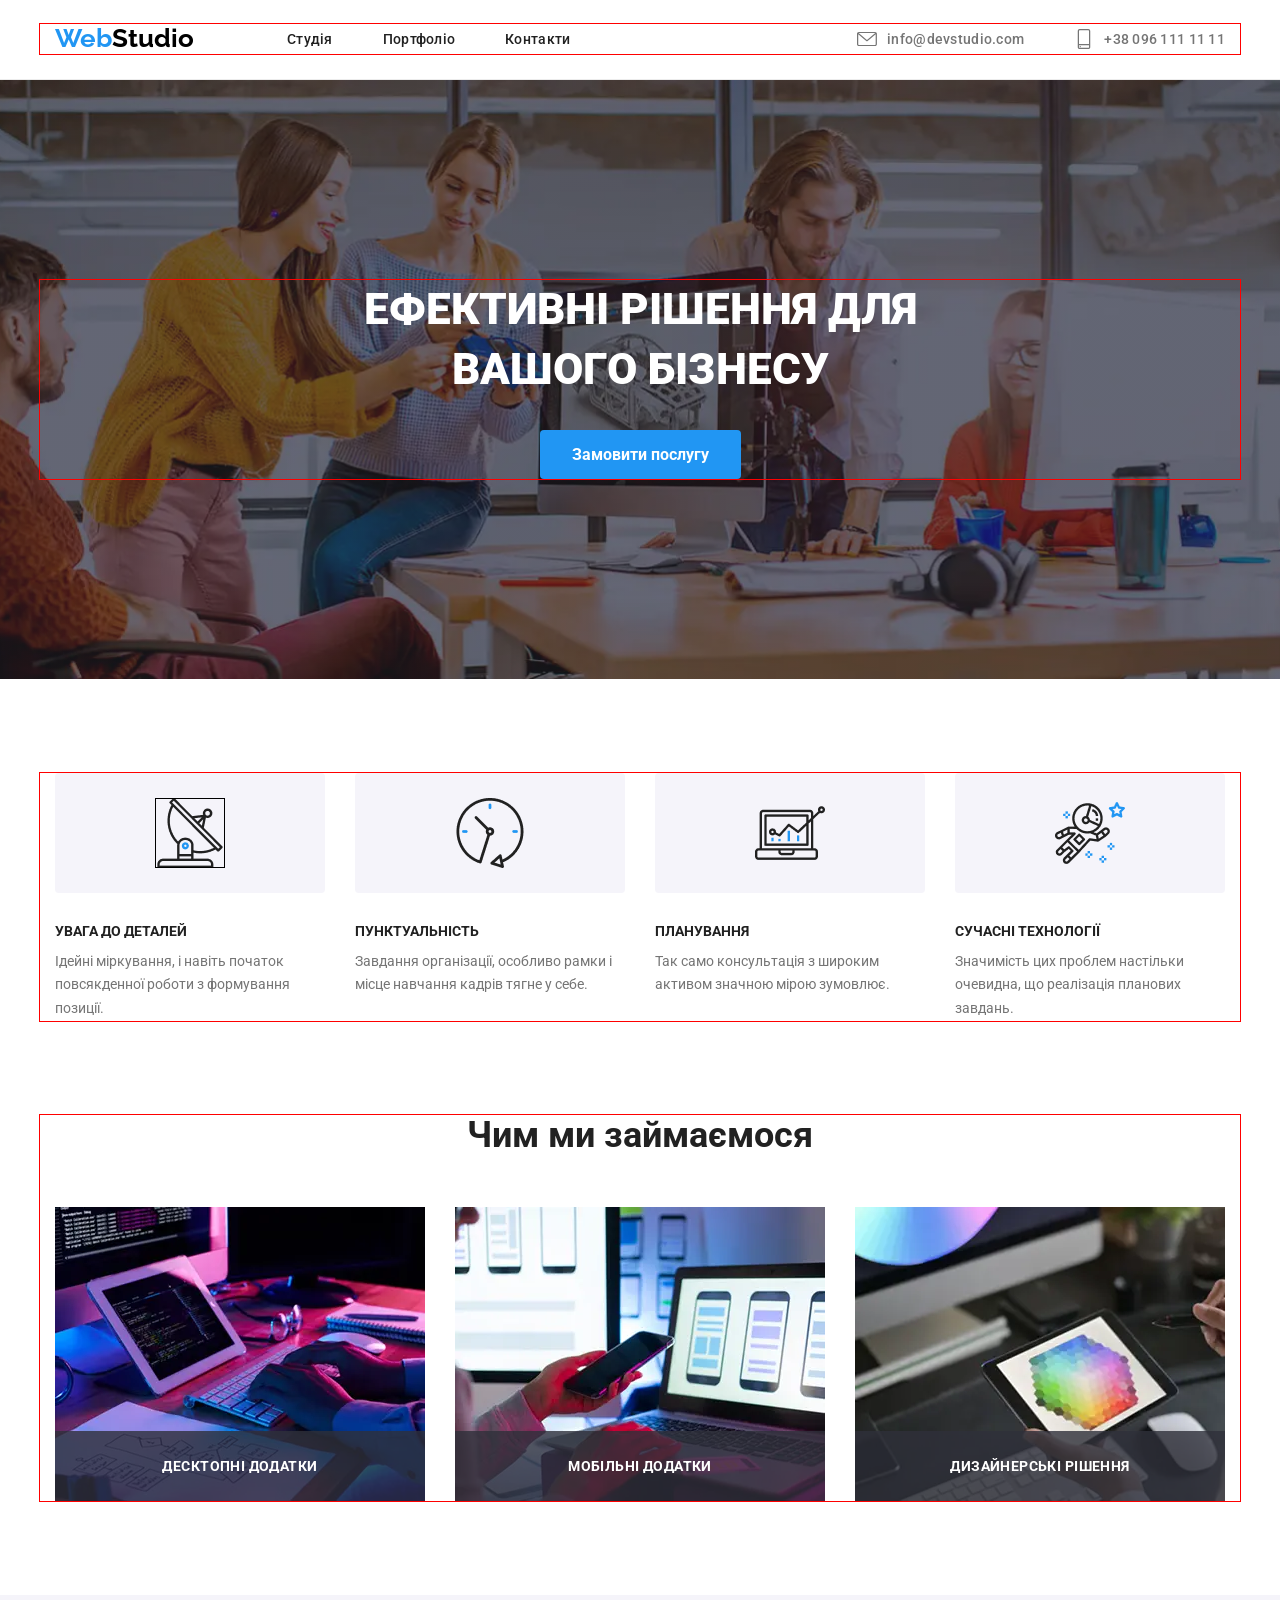
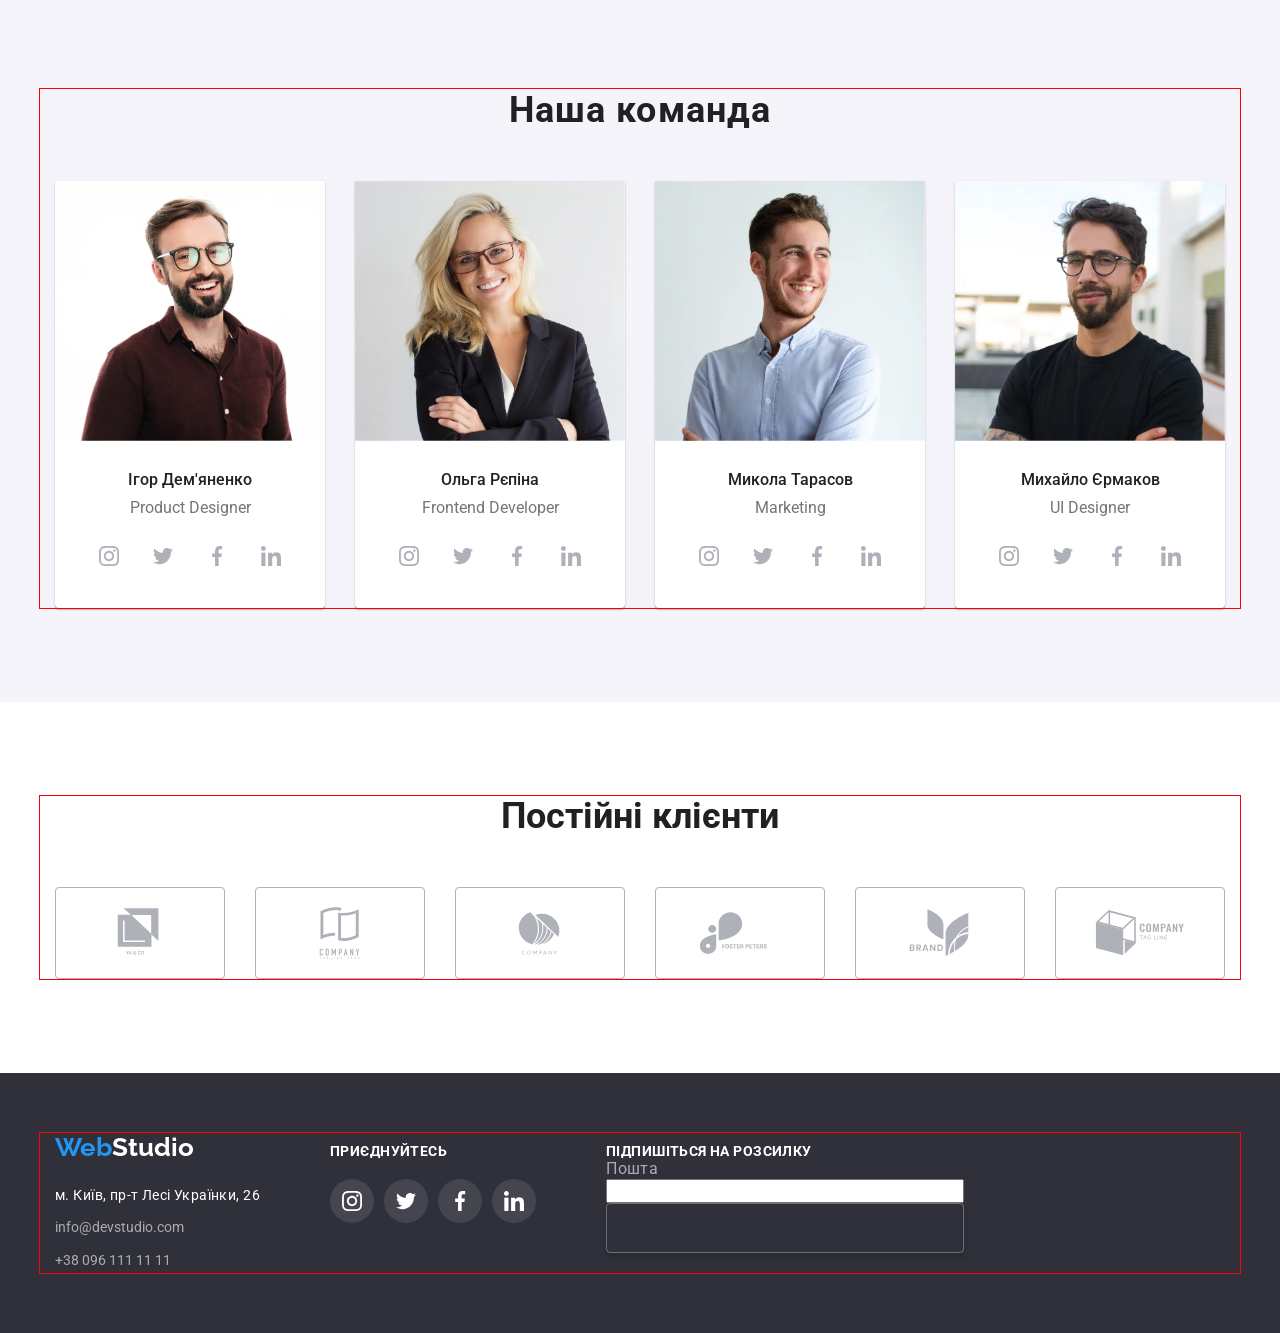
==== index.html @ fa17bb39 "hw1" ====
<!doctype html>
<html lang="en">
  <head>
    <meta charset="UTF-8" />
    <meta name="viewport" content="width=device-width, initial-scale=1.0" />
    <title>Document</title>
    <link rel="preconnect" href="https://fonts.googleapis.com" />
    <link rel="preconnect" href="https://fonts.gstatic.com" crossorigin />
    <link
      href="https://fonts.googleapis.com/css2?family=Raleway:ital,wght@0,100..900;1,100..900&family=Roboto:ital,wght@0,100..900;1,100..900&display=swap"
      rel="stylesheet"
    />
    <link
      rel="stylesheet"
      href="https://cdnjs.cloudflare.com/ajax/libs/modern-normalize/3.0.1/modern-normalize.min.css"
      integrity="sha512-q6WgHqiHlKyOqslT/lgBgodhd03Wp4BEqKeW6nNtlOY4quzyG3VoQKFrieaCeSnuVseNKRGpGeDU3qPmabCANg=="
      crossorigin="anonymous"
      referrerpolicy="no-referrer"
    />
    <link rel="stylesheet" href="./css/reset.css" />
    <link rel="stylesheet" href="./css/style.css" />
  </head>
  <body>
    <header class="header">
      <div class="container">
        <a class="header-logo" href="./index.html"
          >Web<span class="header-span">Studio</span></a
        >
        <nav class="header-navigation">
          <ul class="header-list">
            <li class="header-item">
              <a class="header-link" href="./index.html">Студія</a>
            </li>
            <li class="header-item">
              <a class="header-link" href="./pages/portfolio.html"
                >Портфоліо</a
              >
            </li>
            <li class="header-item">
              <a class="header-link" href="">Контакти</a>
            </li>
          </ul>
        </nav>
        <ul class="header-contact">
          <li class="header-item">
            <a class="header-email" href="mailto:info@devstudio.com"
              ><svg class="header-icon">
                <use href="./img/symbol-defs.svg#icon-list"></use></svg
              >info@devstudio.com</a
            >
          </li>
          <li class="header-item">
            <a class="header-phone" href="tel:+380961111111"
              ><svg class="header-icon">
                <use href="./img/symbol-defs.svg#icon-smartphone"></use></svg
              >+38 096 111 11 11</a
            >
          </li>
        </ul>
      </div>
    </header>
    <main class="main">
      <section class="banner">
        <div class="container">
          <h1 class="banner-title">Ефективні рішення для вашого бізнесу</h1>
          <button data-modal-open class="banner-button" type="button">Замовити послугу</button>
        </div>
      </section>
      <section class="working">
        <div class="container">
          <ul class="working-list">
            <li class="working-item">
              <h2 class="working-title">УВАГА ДО ДЕТАЛЕЙ</h2>
              <p class="working-text">
                Ідейні міркування, і навіть початок повсякденної роботи з
                формування позиції.
              </p>
            </li>
            <li class="working-item">
              <h2 class="working-title">ПУНКТУАЛЬНІСТЬ</h2>
              <p class="working-text">
                Завдання організації, особливо рамки і місце навчання кадрів
                тягне у себе.
              </p>
            </li>
            <li class="working-item">
              <h2 class="working-title">ПЛАНУВАННЯ</h2>
              <p class="working-text">
                Так само консультація з широким активом значною мірою зумовлює.
              </p>
            </li>
            <li class="working-item">
              <h2 class="working-title">СУЧАСНІ ТЕХНОЛОГІЇ</h2>
              <p class="working-text">
                Значимість цих проблем настільки очевидна, що реалізація
                планових завдань.
              </p>
            </li>
          </ul>
        </div>
      </section>
      <section class="work">
        <div class="container">
          <h2 class="work-title">Чим ми займаємося</h2>
          <ul class="work-list">
            <li class="work-item">
              <img class="work-image" src="./img/comp.webp" alt="ПК"/>
              <p class="work-text">Десктопні додатки</p>
            </li>
            <li class="work-item">
              <img class="work-image" src="./img/laptop.webp" alt="ноутбук" />
              <p class="work-text">Мобільні додатки</p>
            </li>
            <li class="work-item">
              <img src="./img/tablet.webp" alt="планшет" />
              <p class="work-text">Дизайнерські рішення</p>
            </li>
          </ul>
        </div>
      </section>
      <section class="team">
        <div class="container">
          <h2 class="team-title">Наша команда</h2>
          <ul class="team-list">
            <li class="team-item">
              <img class="team-image" src="./img/igor.webp" alt="ігор" />
              <h3 class="team-caption">Ігор Дем'яненко</h3>
              <p class="team-text">Product Designer</p>
              <ul class="team-items">
                <li class="team-elem">
                  <a href="" class="team-link"
                    ><svg class="team-icon">
                      <use
                        href="./img/symbol-defs.svg#icon-instagram"
                      ></use></svg
                  ></a>
                </li>
                <li class="team-elem">
                  <a href="" class="team-link"
                    ><svg class="team-icon">
                      <use href="./img/symbol-defs.svg#icon-twitter"></use></svg
                  ></a>
                </li>
                <li class="team-elem">
                  <a href="" class="team-link"
                    ><svg class="team-icon">
                      <use
                        href="./img/symbol-defs.svg#icon-facebook"
                      ></use></svg
                  ></a>
                </li>
                <li class="team-elem">
                  <a href="" class="team-link"
                    ><svg class="team-icon">
                      <use href="./img/symbol-defs.svg#icon-in"></use></svg
                  ></a>
                </li>
              </ul>
            </li>
            <li class="team-item">
              <img class="team-image" src="./img/olga.webp" alt="Ольга" />
              <h3 class="team-caption">Ольга Рєпіна</h3>
              <p class="team-text">Frontend Developer</p>
              <ul class="team-items">
                <li class="team-elem">
                  <a href="" class="team-link"
                    ><svg class="team-icon">
                      <use
                        href="./img/symbol-defs.svg#icon-instagram"
                      ></use></svg
                  ></a>
                </li>
                <li class="team-elem">
                  <a href="" class="team-link"
                    ><svg class="team-icon">
                      <use href="./img/symbol-defs.svg#icon-twitter"></use></svg
                  ></a>
                </li>
                <li class="team-elem">
                  <a href="" class="team-link"
                    ><svg class="team-icon">
                      <use
                        href="./img/symbol-defs.svg#icon-facebook"
                      ></use></svg
                  ></a>
                </li>
                <li class="team-elem">
                  <a href="" class="team-link"
                    ><svg class="team-icon">
                      <use href="./img/symbol-defs.svg#icon-in"></use></svg
                  ></a>
                </li>
              </ul>
            </li>

            <li class="team-item">
              <img class="team-image" src="./img/mikola.webp" alt="микола" />
              <h3 class="team-caption">Микола Тарасов</h3>
              <p class="team-text">Marketing</p>
              <ul class="team-items">
                <li class="team-elem">
                  <a href="" class="team-link"
                    ><svg class="team-icon">
                      <use
                        href="./img/symbol-defs.svg#icon-instagram"
                      ></use></svg
                  ></a>
                </li>
                <li class="team-elem">
                  <a href="" class="team-link"
                    ><svg class="team-icon">
                      <use href="./img/symbol-defs.svg#icon-twitter"></use></svg
                  ></a>
                </li>
                <li class="team-elem">
                  <a href="" class="team-link"
                    ><svg class="team-icon">
                      <use
                        href="./img/symbol-defs.svg#icon-facebook"
                      ></use></svg
                  ></a>
                </li>
                <li class="team-elem">
                  <a href="" class="team-link"
                    ><svg class="team-icon">
                      <use href="./img/symbol-defs.svg#icon-in"></use></svg
                  ></a>
                </li>
              </ul>
            </li>
            <li class="team-item">
              <img class="team-image" src="./img/mixalo.webp" alt="михайло" />
              <h3 class="team-caption">Михайло Єрмаков</h3>
              <p class="team-text">UI Designer</p>
              <ul class="team-items">
                <li class="team-elem">
                  <a href="" class="team-link"
                    ><svg class="team-icon">
                      <use
                        href="./img/symbol-defs.svg#icon-instagram"
                      ></use></svg
                  ></a>
                </li>
                <li class="team-elem">
                  <a href="" class="team-link"
                    ><svg class="team-icon">
                      <use href="./img/symbol-defs.svg#icon-twitter"></use></svg
                  ></a>
                </li>
                <li class="team-elem">
                  <a href="" class="team-link"
                    ><svg class="team-icon">
                      <use
                        href="./img/symbol-defs.svg#icon-facebook"
                      ></use></svg
                  ></a>
                </li>
                <li class="team-elem">
                  <a href="" class="team-link"
                    ><svg class="team-icon">
                      <use href="./img/symbol-defs.svg#icon-in"></use></svg
                  ></a>
                </li>
              </ul>
            </li>
          </ul>
        </div>
      </section>
      <section class="client">
        <div class="container">
          <h2 class="client-title">Постійні клієнти</h2>
          <ul class="client-list">
            <li class="client-item">
              <a class="client-link"
                ><svg class="client-icon">
                  <use href="./img/symbol-defs.svg#icon-yaco"></use></svg
              ></a>
            </li>
            <li class="client-item">
              <a class="client-link"
                ><svg class="client-icon">
                  <use href="./img/symbol-defs.svg#icon-companyhere"></use></svg
              ></a>
            </li>
            <li class="client-item">
              <a class="client-link"
                ><svg class="client-icon">
                  <use href="./img/symbol-defs.svg#icon-company"></use></svg
              ></a>
            </li>
            <li class="client-item">
              <a class="client-link"
                ><svg class="client-icon">
                  <use href="./img/symbol-defs.svg#icon-foster"></use></svg
              ></a>
            </li>
            <li class="client-item">
              <a class="client-link"
                ><svg class="client-icon">
                  <use href="./img/symbol-defs.svg#icon-brand"></use></svg
              ></a>
            </li>
            <li class="client-item">
              <a class="client-link"
                ><svg class="client-icon">
                  <use href="./img/symbol-defs.svg#icon-tagline"></use></svg
              ></a>
            </li>
          </ul>
        </div>
      </section>
    </main>
    <footer class="footer">
      <div class="container footer-container">
        <div class="address-block">
          <a class="footer-logo" href="./index.html"
            >Web<span class="footer-span">Studio</span></a
          >
          <address class="footer-address">
            <ul class="footer-list">
              <li class="footer-item">
                <a
                  class="footer-link-map"
                  target="_blank"
                  href="https://www.google.com.ua/maps..."
                  >м. Київ, пр-т Лесі Українки, 26</a
                >
              </li>
              <li class="footer-item">
                <a class="footer-link" href="mailto:info@devstudio.com"
                  >info@devstudio.com</a
                >
              </li>
              <li class="footer-item">
                <a class="footer-link" href="tel:+380961111111"
                  >+38 096 111 11 11</a
                >
              </li>
            </ul>
          </address>
        </div>

        <div class="join">
          <h3 class="footer-smalltitle">Приєднуйтесь</h3>
          <ul class="footer-items">
            <li class="footer-elem">
              <a class="footer-contact" href=""
                ><svg class="footer-icon">
                  <use href="./img/symbol-defs.svg#icon-instagram"></use></svg
              ></a>
            </li>
            <li class="footer-elem">
              <a class="footer-contact" href=""
                ><svg class="footer-icon">
                  <use href="./img/symbol-defs.svg#icon-twitter"></use></svg
              ></a>
            </li>
            <li class="footer-elem">
              <a class="footer-contact" href=""
                ><svg class="footer-icon">
                  <use href="./img/symbol-defs.svg#icon-facebook"></use></svg
              ></a>
            </li>
            <li class="footer-elem">
              <a class="footer-contact" href=""
                ><svg class="footer-icon">
                  <use href="./img/symbol-defs.svg#icon-in"></use></svg></a>
            </li>
          </ul>
        </div>
        <div class="footer-sub">
          <h3 class="footer-sub-title">Підпишіться на розсилку</h3>
          <form >
            <label class="footer-sub-lb"> Пошта
                <input class="footer-sub-input" type="email">
            </label>
          </form>
          <div class="footer-sub-box-btn">
            <button class="footer-sub-btn"></button>
          </div>
          
        </div>
      </div>
    </footer>

   <div data-modal class="backdrop is-hidden">
    <div class="model">
        <button data-modal-close class="model-close">
            <svg class="model-x"><use href="./img/symbol-defs.svg#icon-close"></use></svg>
        </button>
        <h2 class="model-title">
            Залиште свої дані, ми вам передзвонимо
        </h2>
        <form class="model-btn" >
            <label class="model-lb"> Ім'я
                <input class="model-input" type="text" required >
                <svg class="model-lb-svg"><use href="./img/symbol-defs.svg#icon-person"></use></svg>
            </label>

            <label class="model-lb"> Телефон
                <input class="model-input" type="tel" required pattern="^\+?(38)?0\d{9}$">
                 <svg class="model-lb-svg"><use href="./img/symbol-defs.svg#icon-phone"></use></svg>
            </label>

            <label class="model-lb"> Пошта
                <input class="model-input" type="email" required>
                 <svg class="model-lb-svg"><use href="./img/symbol-defs.svg#icon-email"></use></svg>
            </label>
            <label class="model-lb-tex" > Коментар
                <textarea class="model-tex" placeholder="Введіть текст"></textarea>
            </label>
            <div class="model-check" >
                <input class="model-checkbox" type="checkbox" required>
                <p class="model-text">Погоджуюся з розсилкою та приймаю</p>
                <a href="" class="model-link">Умови договору</a>
            </div>
            <div class="model-box1">
                <button class="model-send" type="submit">Відправити</button>
            </div>
        </form>
    </div>
</div>
<script type="module" src="./js/model.js"></script>
  </body>
</html>
---- css/style.css ----
:root {
  --logo-color: #000;
  --main-color: #fff;
  --link-color: #2196f3;
  --back-color: #2f303a;
  --text-color: #757575;
  --title-color: #212121;
  --address-color: rgba(255, 255, 255, 0.6);
  --bgteam-color: #f5f4fa;
  --border-color: #ececec;
  --card-border: #eeeeee;
  --icon-color:#AFB1B8;
}

body {
  font-family: "Roboto", sans-serif;
  color: var(--title-color);
  background-color: var(--main-color);
  margin: 0;
}

img {
  display: block;
  max-width: 100%;
  height: auto;
}

.container {
  width: 1200px;
  margin: 0 auto;
  padding: 0 15px;
  outline: 1px solid red;
}

.header {
  border-bottom: 1px solid var(--border-color);
  padding: 24px 0 25px;
}

.header .container {
  display: flex;
  align-items: center;
}

.header-navigation {
  display: flex;
  align-items: center;
}

.header-logo {
  color: var(--link-color);
  font-family: "Raleway", sans-serif;
  font-size: 26px;
  font-weight: 700;
  margin-right: 93px;
}

.header-span {
  color: var(--logo-color);
}

.header-list {
  display: flex;
  gap: 50px;
}

.header-link{
  color: var(--title-color);
  font-size: 14px;
  font-weight: 500;
  display: flex;
font-size: 14px;
font-weight: 500;
line-height: normal;
letter-spacing: 0.28px;
transition-property: color ;
transition-timing-function: cubic-bezier(0.4, 0, 0.2, 1); 
transition-duration: 250ms ;
}

.header-link:hover,
.header-link:focus {
  color: var(--link-color);
}

.header-icon {
  width: 20.0px;
height: 20.0px;
fill: var(--text-color);
transition-property: fill  ;
transition-timing-function: cubic-bezier(0.4, 0, 0.2, 1); 
transition-duration: 250ms ;
}

.header-contact {
  display: flex;
  gap: 50px;
  margin-left: auto;
}



.header-email,
.header-phone {
  color: var(--text-color);
  font-size: 14px;
  font-weight: 500;
 display: flex;
align-items: center;
font-size: 14px;
gap: 10px;
font-weight: 500;
line-height: normal;
letter-spacing: 0.28px;
transition-property: color ;
transition-timing-function: cubic-bezier(0.4, 0, 0.2, 1); 
transition-duration: 250ms ;
}

.header-phone:hover {
  color: var(--link-color);
  .header-icon {
    fill: var(--link-color);
  }
}

.header-email:hover{
  color: var(--link-color);
  .header-icon {
    fill: var(--link-color);
  }
}

.banner {
  background-color: var(--back-color);
  padding: 200px 0;
  text-align: center;
  background-image: linear-gradient(rgba(47, 48, 58, 0.40),rgba(47, 48, 58, 0.40) ) , url(../img/hero.webp);
  background-repeat: no-repeat;
  background-position: center;
  background-size: cover;
  
}

.banner-title {
  color: var(--main-color);
  font-size: 44px;
  font-weight: 900;
  line-height: 1.36;
  text-transform: uppercase;
  width: 696px;
  margin: 0 auto 30px;
}

.banner-button {
  color: var(--main-color);
  background-color: var(--link-color);
  font-family: inherit;
  font-size: 16px;
  font-weight: 700;
  line-height: 1.87;
  padding: 10px 32px;
  border-radius: 4px;
  border: none;
  cursor: pointer;
}

.working {
  padding: 94px 0;
}

.working-list {
  display: flex;
  gap: 30px;
}

.working-item {
  flex-basis: calc((100% - 90px) / 4);
}

.working-item::before {
    content: "";
    display: block;
    height: 120px;
    width: 270px;
    border-radius: 4px;
background: var(--bgteam-color);
margin-bottom: 30px;
background-image: url(../img/antenna.png);
background-repeat: no-repeat;
background-position: center;
}

.working-item:nth-child(2)::before{
    background-image: url(../img/clock.png);
}

.working-item:nth-child(3)::before{
    background-image: url(../img/diagram.png);
}

.working-item:nth-child(4)::before{
    background-image: url(../img/astronaut.png);
}
.working-title {
  font-size: 14px;
  font-weight: 700;
  text-transform: uppercase;
  margin-bottom: 10px;
}

.working-text {
  color: var(--text-color);
  font-size: 14px;
  line-height: 1.71;
}

.work {
  padding-bottom: 94px;
}

.work-title {
  font-size: 36px;
  text-align: center;
  margin-bottom: 50px;
}

.work-list {
  display: flex;
  gap: 30px;
  padding: 0;
  margin: 0;
}

.work-item {
  flex-basis: calc((100% - 60px) / 3);
  position: relative; 
  display: flex; 
  
}

.work-image {
  display: block;
  width: 100%;
  height: auto;
}

.work-text {
  position: absolute;
  bottom: 0;
  left: 0;
  width: 100%;
  height: 70px; 
  display: flex;
  justify-content: center;
  align-items: center;
  margin: 0;
 color: #FFF;
text-align: center;
font-size: 14px;
font-style: normal;
font-weight: 700;
line-height: normal;
letter-spacing: 0.42px;
text-transform: uppercase;
background-color:rgba(47, 48, 58, 0.80);
}

.team {
  background-color: var(--bgteam-color);
  padding: 94px 0;
}

.team-title {
    color: var(--title-color);
text-align: center;
font-size: 36px;
font-weight: 700;
line-height: normal;
letter-spacing: 1.08px;
margin-bottom: 50px;
}

.team-list {
  display: flex;
  gap: 30px;
}

.team-items {
  display: flex;
  gap: 10px;
 margin-top: 16px;
justify-content: center;

}

.team-link:hover{
background-color: var(--link-color);
.team-icon{
  fill: var(--main-color);
}
}

.team-link {
  justify-content: center;
  align-items: center;
  display: flex;
    width: 44.0px;
height: 44.0px;
border-radius: 100%;
transition-property: background-color ;
transition-timing-function: cubic-bezier(0.4, 0, 0.2, 1); 
transition-duration: 250ms ;
}

.team-item {
  background-color: var(--main-color);
  flex-basis: calc((100% - 90px) / 4);
  text-align: center;
  padding-bottom: 30px;
  border-radius: 0 0 4px 4px;
background: #FFF;
box-shadow: 0 1px 3px 0 rgba(0, 0, 0, 0.12), 0 1px 1px 0 rgba(0, 0, 0, 0.14), 0 2px 1px 0 rgba(0, 0, 0, 0.20);

}

.team-icon {
width: 20.0px;
height: 20.0px;
fill: #AFB1B8;
transition-property: fill ;
transition-timing-function: cubic-bezier(0.4, 0, 0.2, 1); 
transition-duration: 250ms ;
}

.team-caption {
  font-size: 16px;
  font-weight: 500;
  margin: 30px 0 10px;
}

.team-text {
  color: var(--text-color);
  font-size: 16px;
}

.cart {
  padding: 94px 0;
}

.cart-list {
  display: flex;
  justify-content: center;
  gap: 8px;
  margin-bottom: 50px;
}

.cart-btn {
  font-family: inherit;
  font-weight: 500;
  font-size: 16px;
  line-height: 1.62;
  padding: 6px 22px;
  border-radius: 4px;
  border: none;
  background-color: var(--bgteam-color);
  cursor: pointer;
}

.cart-btn:hover,
.cart-btn:focus {
border-radius: 4px;
color: var(--main-color);
background: #2196F3;
box-shadow: 0 3px 1px 0 rgba(0, 0, 0, 0.10), 0 1px 2px 0 rgba(0, 0, 0, 0.08), 0 2px 2px 0 rgba(0, 0, 0, 0.12);
}

.cart-elements {
  display: grid;
  grid-template-columns: repeat(3, 1fr);
  gap: 30px;
}

.cart-elem {
  border: 1px solid var(--card-border);
  background: #FFF;
  transition: border-color 250ms ease, box-shadow 250ms ease;
}

.cart-elem:hover {
  border-color: #EEE;
  box-shadow: 0 1px 1px 0 rgba(0, 0, 0, 0.12), 
              0 4px 4px 0 rgba(0, 0, 0, 0.06), 
              1px 4px 6px 0 rgba(0, 0, 0, 0.16);
}
.cart-box {
  padding: 20px 24px;
}

.cart-thumb {
  position: relative;
  overflow: hidden; 
}

.cart-img {
  display: block;
  width: 100%;
  height: auto;
}

  .cart-overlay {
  position: absolute;
  top: 0;
  left: 0;
  width: 100%;
  height: 100%;
  background-color: rgba(33, 150, 243, 0.9); 
  padding: 49px 24px;
  display: flex;
  align-items: center;
  transform: translateY(100%);
}

.overlay-text {
  color: #FFFFFF;
  font-size: 18px;
  line-height: 1.56;
  letter-spacing: 0.03em;
}

.cart-elem:hover .cart-overlay {
  transform: translateY(0);
}

.cart-caption {
  font-size: 18px;
  font-weight: 700;
  line-height: 2;
  margin-bottom: 4px;
}

.cart-text {
  color: var(--text-color);
  font-size: 16px;
  line-height: 1.87;
}


.client{
  padding: 94px 0px;
}

 .client-list {
  display: flex;
  gap: 30px;
  justify-content: center;
 }
 
.client-title {
  color: var(--title-color);
text-align: center;
font-size: 36px;
font-weight: 700;
margin-bottom: 50px;
}

.client-icon {
  width: 106px;
  height: 60px;
fill: var(--icon-color);
border-radius: 4px;
transition-property: fill ;
transition-timing-function: cubic-bezier(0.4, 0, 0.2, 1); 
transition-duration: 250ms ;
}

.client-link:hover {
 .client-icon{
  fill: var(--link-color);
 }
  border-color: var(--link-color);
}

.client-link {
  width: 170px;
  height: 92px;
  border: 1px solid var(--icon-color);
  display: flex;
  justify-content: center;
  align-items: center;
  border-radius: 4px;
  transition-property: border-color  ;
transition-timing-function: cubic-bezier(0.4, 0, 0.2, 1); 
transition-duration: 250ms ;
}


.footer {
  background-color: var(--back-color);
  padding: 60px 0;
}

.footer-logo {
  font-family: "Raleway", sans-serif;
  font-size: 26px;
  font-weight: 700;
  color: var(--link-color);
  display: inline-block;
  margin-bottom: 20px;
}

.footer-container{
  display: flex;
  gap: 70px;
  align-items: baseline;
}

.footer-span {
  color: var(--main-color);
}

.footer-smalltitle {
  color: var(--main-color);
font-size: 14px;
font-weight: 700;
letter-spacing: 0.42px;
text-transform: uppercase;
margin-bottom:20px;
}

.footer-list {
  display: flex;
  flex-direction: column;
  gap: 9px;
}

.footer-address {
  font-style: normal;
}

.footer-link-map{
  color: #FFF;
font-size: 14px;
font-weight: 400;
line-height: 24px;
letter-spacing: 0.42px;

}

.footer-link {
  color: var(--address-color);
  font-size: 14px;
  line-height: 1.71;

}

.footer-items{
  gap: 10px;
  display: flex;
}

.footer-contact {
  display: flex;
  border-radius: 100%;
  justify-content: center;
  align-items: center;
  background-color: rgba(255, 255, 255, 0.10);
  width: 44px;
  height: 44px;
  transition-property: background-color ;
transition-timing-function: cubic-bezier(0.4, 0, 0.2, 1); 
transition-duration: 250ms ;
}

.footer-icon {
  width: 20.0px;
height: 20.0px;
fill: var(--main-color);
transition-property: fill ;
transition-timing-function: cubic-bezier(0.4, 0, 0.2, 1); 
transition-duration: 250ms ;
}

.footer-sub-title {
  color: #FFF;
font-size: 14px;
font-weight: 700;
line-height: normal;
letter-spacing: 0.42px;
text-transform: uppercase;
}

.footer-sub-btn {
  width: 358.0px;
height: 50.0px;
border-radius: 4px;
border: 1px solid rgba(255, 255, 255, 0.30);
background: rgba(33, 150, 243, 0.00);
box-shadow: 0 4px 4px 0 rgba(0, 0, 0, 0.15);

}

.footer-sub-lb {
  display: flex;
flex-direction: column;
justify-content: center;
color: rgba(255, 255, 255, 0.60);
font-family: Roboto;
font-size: 16px;
font-style: normal;
font-weight: 400;
line-height: 20px;
letter-spacing: 0.48px;

}

.footer-contact:hover {
  background-color: var(--link-color);
}


.backdrop{
  position: fixed;
  top: 0;
  right: 0;
  left: 0;
  bottom: 0;
  background: rgba(0, 0, 0, 0.20);
display: flex;
align-items: center;
justify-content: center;
}

.model{
  width: 528.0px;
height: 581.0px;
border-radius: 4px;
background: #FFF;
box-shadow: 0 1px 3px 0 rgba(0, 0, 0, 0.12), 0 1px 1px 0 rgba(0, 0, 0, 0.14), 0 2px 1px 0 rgba(0, 0, 0, 0.20);
position: relative;
padding: 40px 40px;
}

.model-close:hover{
  .model-x {
    fill: #2196F3;
  }

}

.model-close{
  fill: #FFF;
  width: 30.0px;
height: 30.0px;
border-radius: 50%;
border: none;
outline: 1px solid rgba(0, 0, 0, 0.10);
background-color: transparent;
display: flex;
align-items: center;
justify-content: center;
position: absolute;
top: 8px;
right: 8px;

}

.model-lb {
  color: #757575;
font-size: 12px;
font-weight: 400;
line-height: normal;
letter-spacing: 0.12px;
display: block;
margin-bottom: 4px;
position: relative;
}

.model-input {
  width: 100%;
height: 40.0px;
border-radius: 4px;
outline: 1px solid rgba(33, 33, 33, 0.20);
border: none;
display: block;
padding-left: 42px;

}

.model-input:hover {
  outline: 1px solid #2196F3;
}

.model-input:hover + .model-lb-svg {
  fill: #2196F3;
}

.model-x{
  width: 25.0px;
height: 25.0px;
fill: #000;
}
 
.model-lb-svg {
  width: 18.0px;
height: 18.0px;
position: absolute;
fill: #212121;
top: 25px;
left: 10px;
}

.model-title {
  color: #212121;
text-align: center;
 font-family: "Poppins", sans-serif;
font-size: 20px;
font-style: normal;
font-weight: 700;
line-height: normal;
letter-spacing: 0.6px;
margin-bottom: 12px;
}

.model-lb-tex {
  color: #757575;
font-size: 12px;
font-style: normal;
font-weight: 400;
line-height: normal;
letter-spacing: 0.12px;
display: block;
margin-bottom: 4px;
}

.model-tex {
  width: 448.0px;
height: 120.0px;
resize: none;
padding: 12px 16px;
border: none;
border-radius: 4px;
outline: 1px solid rgba(33, 33, 33, 0.20);

}

.model-check {
  display: flex;
  justify-content: center;
  align-items: center;
  padding-top: 20px;
  padding-bottom: 30px;
}

.model-text {
  margin-left: 4px;
  margin-right: 2px;
  color: #757575;
font-family: Roboto;
font-size: 14px;
font-weight: 400;
line-height: normal;
letter-spacing: 0.12px;
}

.model-link {
color: #2196F3;
font-size: 14px;
font-weight: 400;
line-height: 24px;
letter-spacing: 0.42px;
text-decoration-line: underline;
text-decoration-style: solid;
text-decoration-skip-ink: none;
text-decoration-thickness: auto;
text-underline-offset: auto;
text-underline-position: from-font;
}

.model-send {
  color: #FFF;
text-align: center;
font-size: 16px;
font-style: normal;
font-weight: 700;
line-height: 30px;
letter-spacing: 0.96px;
border: none;
background-color: #2196F3;
padding: 10px 52px;
}

.model-box1{
  display: flex;
  justify-content: center;
  align-items: center;
}

.is-hidden {
  opacity: 0;
  pointer-events: none;
}
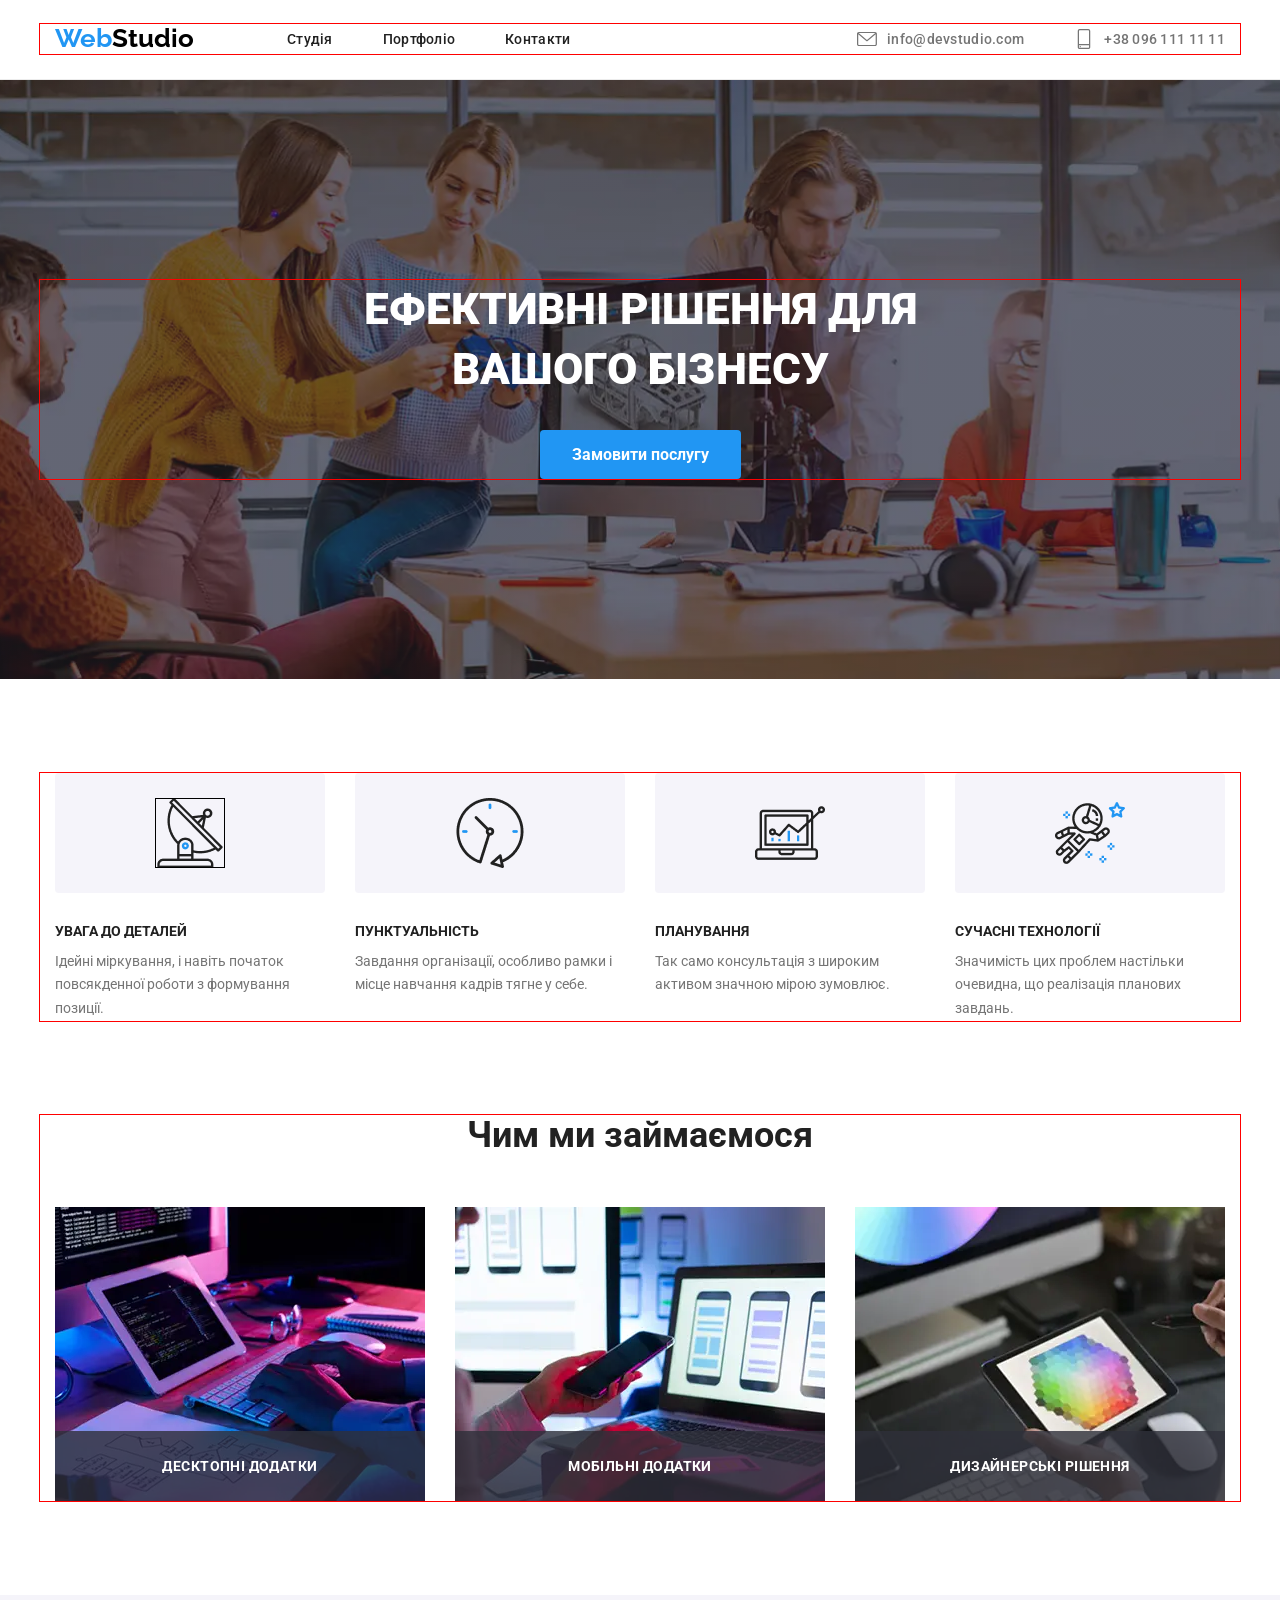
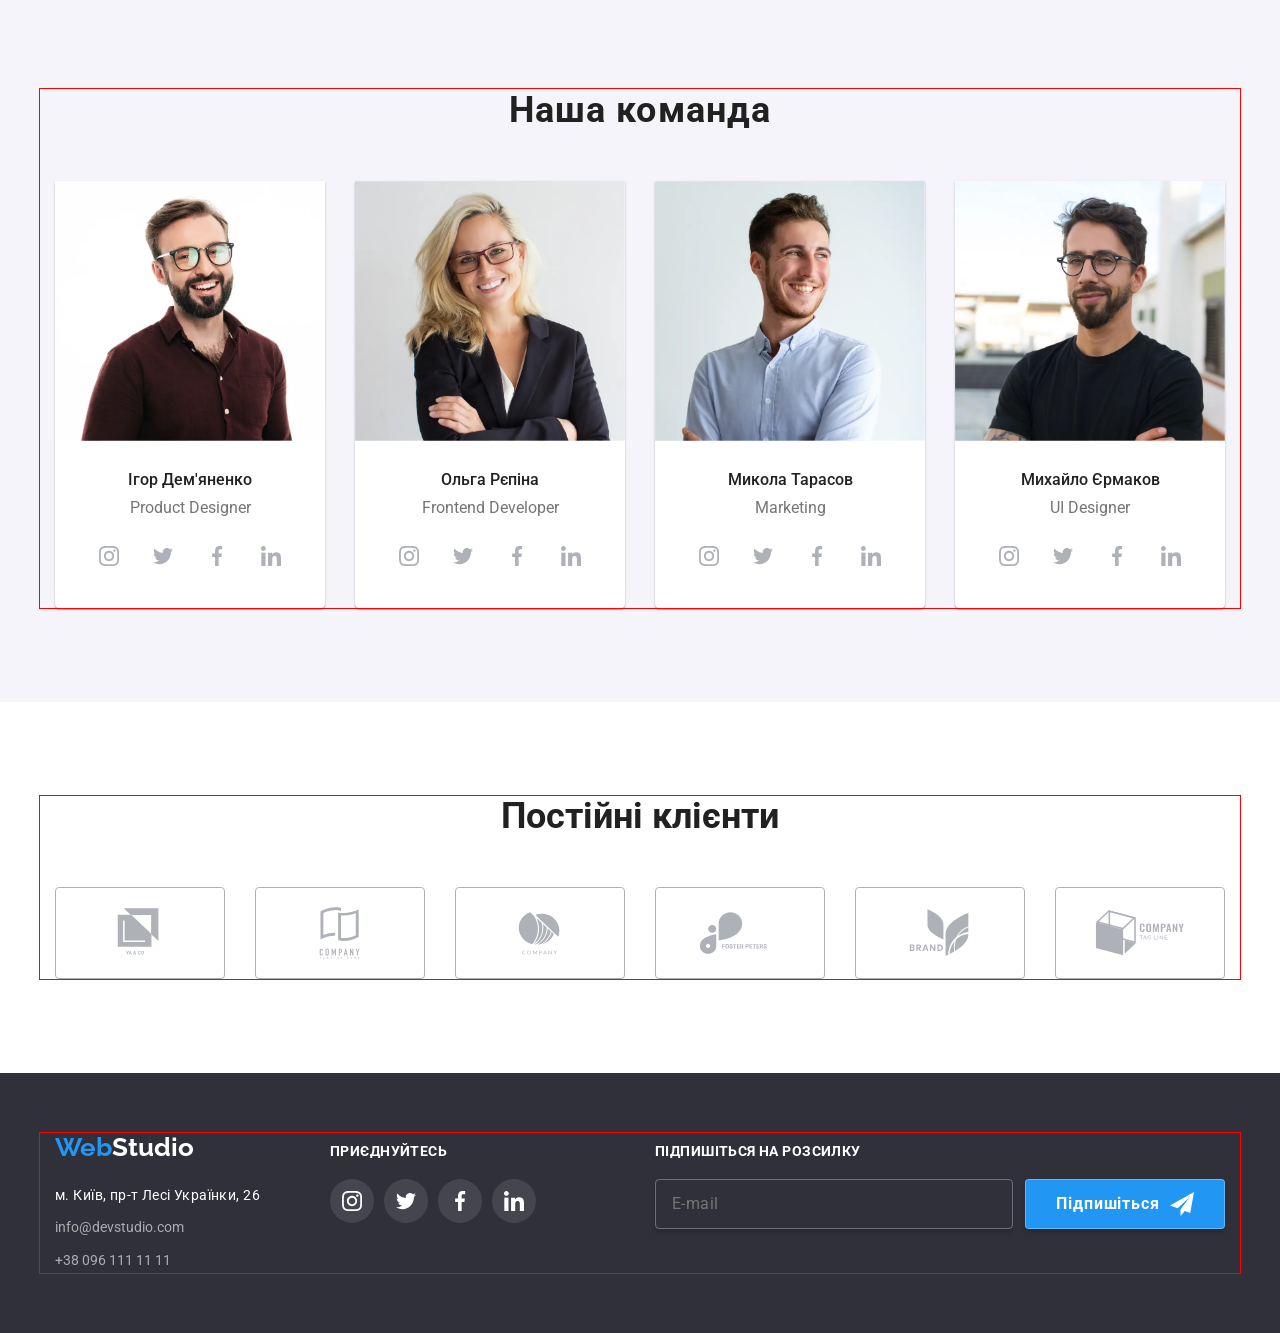
==== commit 034987b1: "t" ====
--- a/index.html
+++ b/index.html
@@ -370,17 +370,17 @@
         </div>
         <div class="footer-sub">
           <h3 class="footer-sub-title">Підпишіться на розсилку</h3>
-          <form >
-            <label class="footer-sub-lb"> Пошта
-                <input class="footer-sub-input" type="email">
+          <form class="footer-form" >
+            <label class="footer-sub-lb"> 
+                <input placeholder="E-mail" class="footer-sub-input" type="email">
             </label>
+            <button class="footer-sub-btn">Підпишіться <svg class="footer-sub-send">
+              <use href="./img/symbol-defs.svg#icon-send"></use>
+            </svg> </button>
           </form>
-          <div class="footer-sub-box-btn">
-            <button class="footer-sub-btn"></button>
-          </div>
           
         </div>
-      </div>
+      </div>  
     </footer>
 
    <div data-modal class="backdrop is-hidden">
--- a/css/style.css
+++ b/css/style.css
@@ -355,6 +355,7 @@
   margin-bottom: 50px;
 }
 
+/* 1. Анімація для кнопок фільтра */
 .cart-btn {
   font-family: inherit;
   font-weight: 500;
@@ -365,14 +366,18 @@
   border: none;
   background-color: var(--bgteam-color);
   cursor: pointer;
+  
+  /* Додаємо transition для плавного ефекту при ховері */
+  transition-property: color, background-color, box-shadow;
+  transition-duration: 2000ms;
+  transition-timing-function: cubic-bezier(0.4, 0, 0.2, 1);
 }
 
 .cart-btn:hover,
 .cart-btn:focus {
-border-radius: 4px;
-color: var(--main-color);
-background: #2196F3;
-box-shadow: 0 3px 1px 0 rgba(0, 0, 0, 0.10), 0 1px 2px 0 rgba(0, 0, 0, 0.08), 0 2px 2px 0 rgba(0, 0, 0, 0.12);
+  color: var(--main-color);
+  background-color: #2196F3; 
+  box-shadow: 0 3px 1px 0 rgba(0, 0, 0, 0.10), 0 1px 2px 0 rgba(0, 0, 0, 0.08), 0 2px 2px 0 rgba(0, 0, 0, 0.12);
 }
 
 .cart-elements {
@@ -384,7 +389,10 @@
 .cart-elem {
   border: 1px solid var(--card-border);
   background: #FFF;
-  transition: border-color 250ms ease, box-shadow 250ms ease;
+  
+  transition-property: border-color, box-shadow;
+  transition-duration: 250ms;
+  transition-timing-function: cubic-bezier(0.4, 0, 0.2, 1);
 }
 
 .cart-elem:hover {
@@ -393,6 +401,7 @@
               0 4px 4px 0 rgba(0, 0, 0, 0.06), 
               1px 4px 6px 0 rgba(0, 0, 0, 0.16);
 }
+
 .cart-box {
   padding: 20px 24px;
 }
@@ -408,7 +417,8 @@
   height: auto;
 }
 
-  .cart-overlay {
+/* 3. Анімація для виїжджаючого оверлею */
+.cart-overlay {
   position: absolute;
   top: 0;
   left: 0;
@@ -419,6 +429,14 @@
   display: flex;
   align-items: center;
   transform: translateY(100%);
+
+  transition-property: transform;
+  transition-duration: 250ms;
+  transition-timing-function: cubic-bezier(0.4, 0, 0.2, 1);
+}
+
+.cart-elem:hover .cart-overlay {
+  transform: translateY(0);
 }
 
 .overlay-text {
@@ -426,10 +444,6 @@
   font-size: 18px;
   line-height: 1.56;
   letter-spacing: 0.03em;
-}
-
-.cart-elem:hover .cart-overlay {
-  transform: translateY(0);
 }
 
 .cart-caption {
@@ -500,6 +514,10 @@
   padding: 60px 0;
 }
 
+.join {
+  margin-left: 70px ;
+  margin-right: auto;
+}
 .footer-logo {
   font-family: "Raleway", sans-serif;
   font-size: 26px;
@@ -511,7 +529,6 @@
 
 .footer-container{
   display: flex;
-  gap: 70px;
   align-items: baseline;
 }
 
@@ -588,30 +605,57 @@
 line-height: normal;
 letter-spacing: 0.42px;
 text-transform: uppercase;
+margin-bottom: 20px;
 }
 
 .footer-sub-btn {
-  width: 358.0px;
-height: 50.0px;
 border-radius: 4px;
 border: 1px solid rgba(255, 255, 255, 0.30);
 background: rgba(33, 150, 243, 0.00);
 box-shadow: 0 4px 4px 0 rgba(0, 0, 0, 0.15);
-
-}
-
-.footer-sub-lb {
-  display: flex;
-flex-direction: column;
-justify-content: center;
-color: rgba(255, 255, 255, 0.60);
+border-radius: 4px;
+background: #2196F3;
+box-shadow: 0 4px 4px 0 rgba(0, 0, 0, 0.15);
+width: 200.0px;
+height: 50.0px;
+  color: #FFF;
+text-align: center;
 font-family: Roboto;
 font-size: 16px;
 font-style: normal;
+font-weight: 700;
+line-height: 30px;
+letter-spacing: 0.96px;
+display: flex;
+align-items: center;
+gap: 10px;
+justify-content: center;
+}
+
+.footer-form{
+  display: flex;
+  gap: 12px;
+}
+
+.footer-sub-send {
+  width: 24px;
+height: 24px;
+fill: #FFF;
+}
+
+.footer-sub-input {
+  font-size: 16px;
 font-weight: 400;
 line-height: 20px;
 letter-spacing: 0.48px;
-
+border-radius: 4px;
+border: 1px solid rgba(255, 255, 255, 0.30);
+background: rgba(33, 150, 243, 0.00);
+box-shadow: 0 4px 4px 0 rgba(0, 0, 0, 0.15);
+width: 358px;
+height: 50px;
+background-color: transparent;
+padding-left: 16px;
 }
 
 .footer-contact:hover {
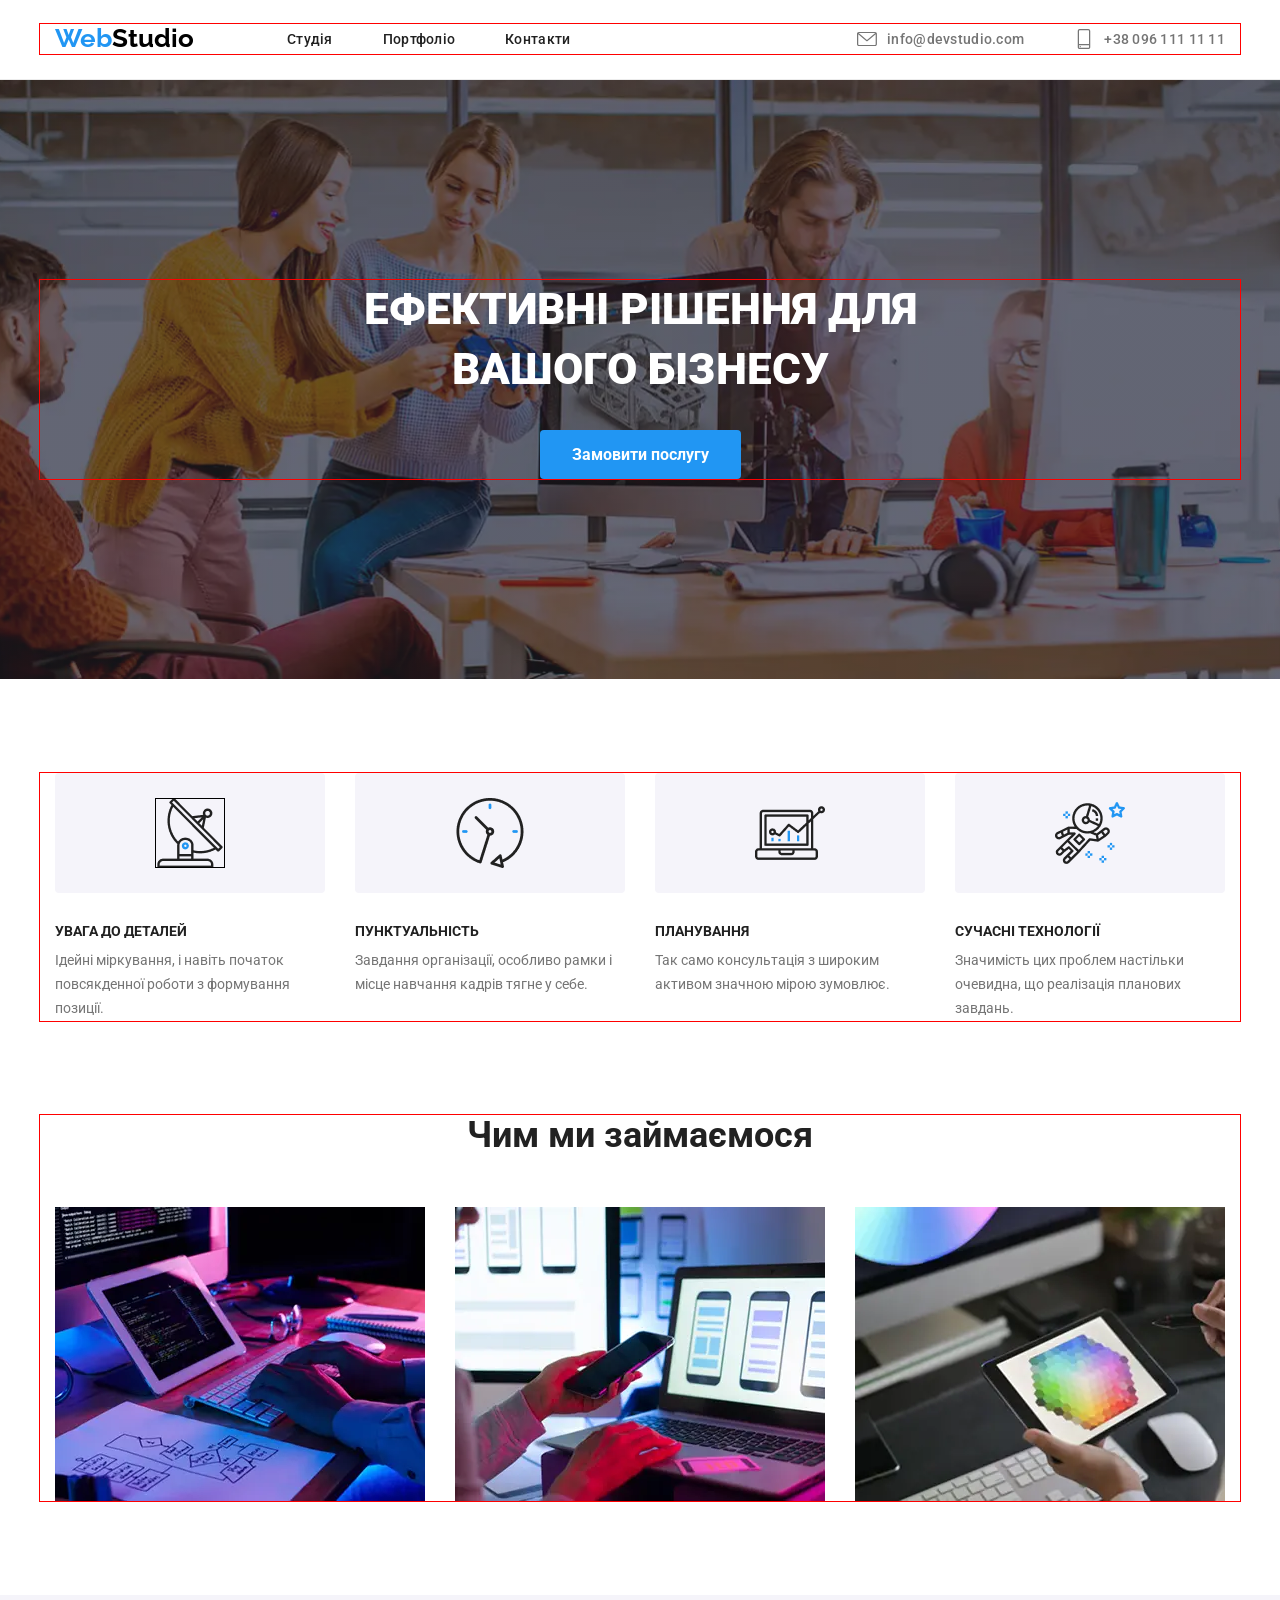
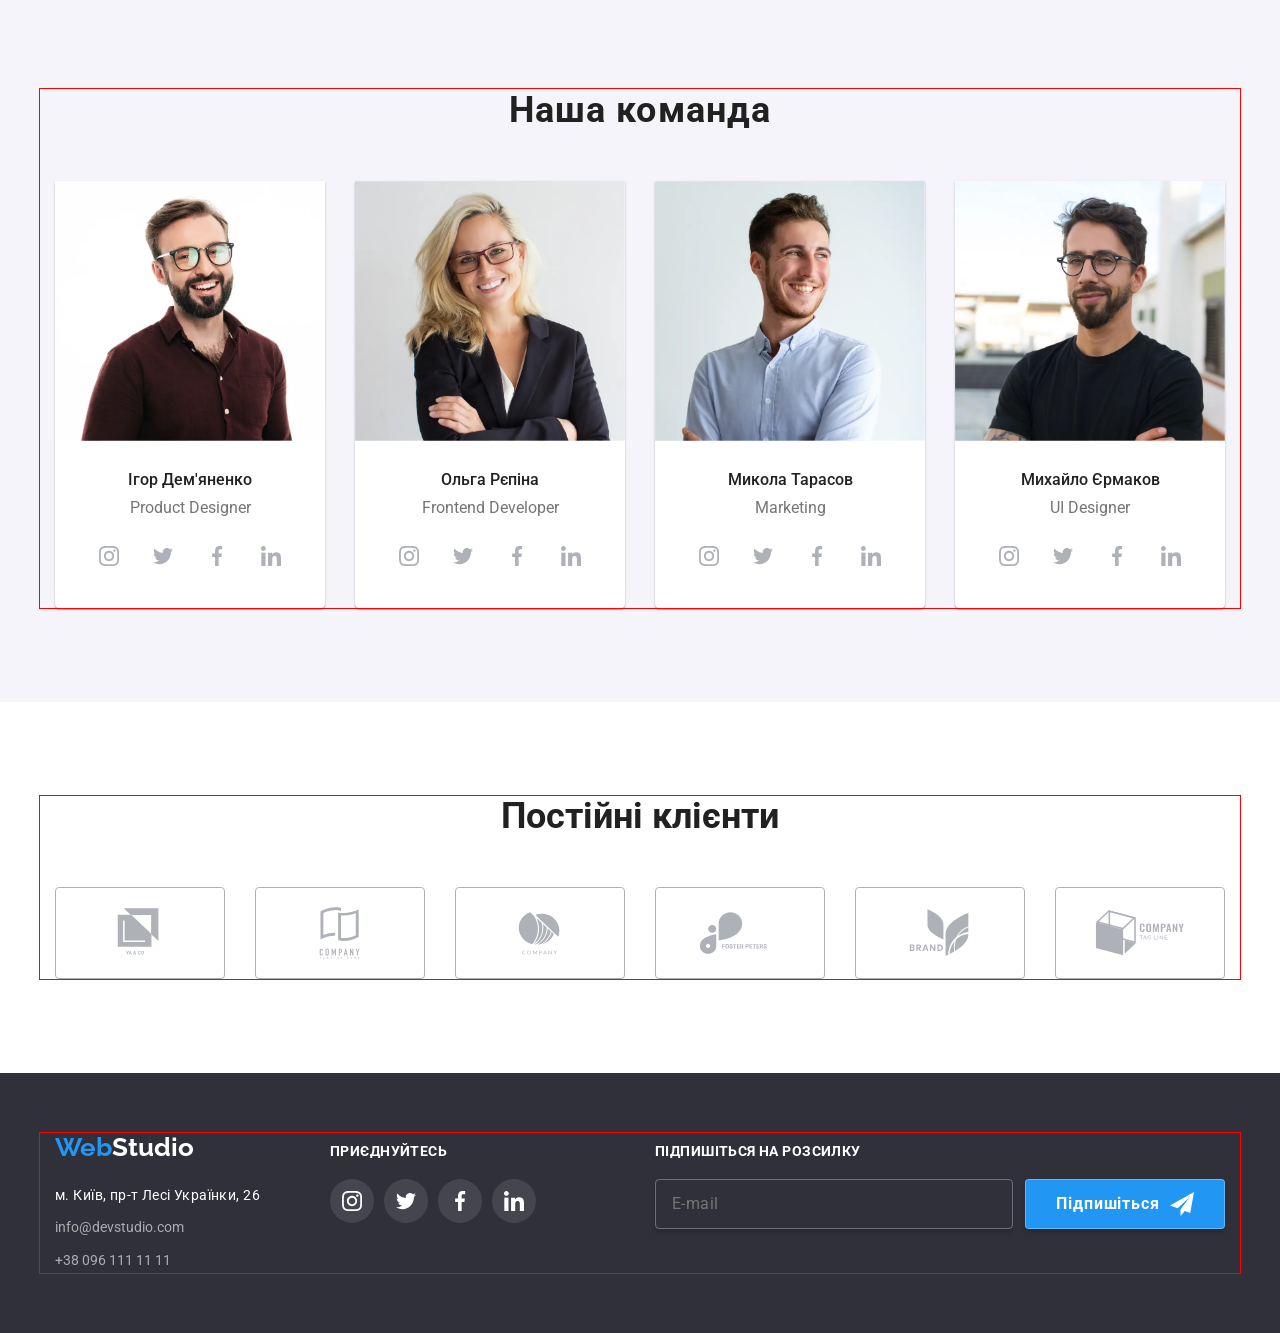
==== commit ddd59613: "12" ====
--- a/index.html
+++ b/index.html
@@ -17,6 +17,7 @@
       crossorigin="anonymous"
       referrerpolicy="no-referrer"
     />
+    <link href="https://unpkg.com/aos@2.3.1/dist/aos.css" rel="stylesheet">
     <link rel="stylesheet" href="./css/reset.css" />
     <link rel="stylesheet" href="./css/style.css" />
   </head>
@@ -69,27 +70,27 @@
       <section class="working">
         <div class="container">
           <ul class="working-list">
-            <li class="working-item">
+            <li data-aos="flip-left" class="working-item">
               <h2 class="working-title">УВАГА ДО ДЕТАЛЕЙ</h2>
               <p class="working-text">
                 Ідейні міркування, і навіть початок повсякденної роботи з
                 формування позиції.
               </p>
             </li>
-            <li class="working-item">
+            <li data-aos="flip-left" class="working-item">
               <h2 class="working-title">ПУНКТУАЛЬНІСТЬ</h2>
               <p class="working-text">
                 Завдання організації, особливо рамки і місце навчання кадрів
                 тягне у себе.
               </p>
             </li>
-            <li class="working-item">
+            <li data-aos="flip-right" class="working-item">
               <h2 class="working-title">ПЛАНУВАННЯ</h2>
               <p class="working-text">
                 Так само консультація з широким активом значною мірою зумовлює.
               </p>
             </li>
-            <li class="working-item">
+            <li data-aos="flip-right" class="working-item">
               <h2 class="working-title">СУЧАСНІ ТЕХНОЛОГІЇ</h2>
               <p class="working-text">
                 Значимість цих проблем настільки очевидна, що реалізація
@@ -101,19 +102,19 @@
       </section>
       <section class="work">
         <div class="container">
-          <h2 class="work-title">Чим ми займаємося</h2>
+          <h2  class="work-title">Чим ми займаємося</h2>
           <ul class="work-list">
             <li class="work-item">
               <img class="work-image" src="./img/comp.webp" alt="ПК"/>
-              <p class="work-text">Десктопні додатки</p>
+              <p data-aos="fade-up" data-aos-duration="3000" class="work-text">Десктопні додатки</p>
             </li>
             <li class="work-item">
               <img class="work-image" src="./img/laptop.webp" alt="ноутбук" />
-              <p class="work-text">Мобільні додатки</p>
+              <p data-aos="fade-up" data-aos-duration="3000" class="work-text">Мобільні додатки</p>
             </li>
             <li class="work-item">
               <img src="./img/tablet.webp" alt="планшет" />
-              <p class="work-text">Дизайнерські рішення</p>
+              <p data-aos="fade-up" data-aos-duration="3000" class="work-text">Дизайнерські рішення</p>
             </li>
           </ul>
         </div>
@@ -372,7 +373,7 @@
           <h3 class="footer-sub-title">Підпишіться на розсилку</h3>
           <form class="footer-form" >
             <label class="footer-sub-lb"> 
-                <input placeholder="E-mail" class="footer-sub-input" type="email">
+                <input required placeholder="E-mail" class="footer-sub-input" type="email">
             </label>
             <button class="footer-sub-btn">Підпишіться <svg class="footer-sub-send">
               <use href="./img/symbol-defs.svg#icon-send"></use>
@@ -383,7 +384,7 @@
       </div>  
     </footer>
 
-   <div data-modal class="backdrop is-hidden">
+   <div data-aos="flip-up" data-modal class="backdrop is-hidden">
     <div class="model">
         <button data-modal-close class="model-close">
             <svg class="model-x"><use href="./img/symbol-defs.svg#icon-close"></use></svg>
@@ -421,5 +422,9 @@
     </div>
 </div>
 <script type="module" src="./js/model.js"></script>
+<script src="https://unpkg.com/aos@2.3.1/dist/aos.js"></script>
+<script>
+  AOS.init();
+</script>
   </body>
 </html>
--- a/css/style.css
+++ b/css/style.css
@@ -64,6 +64,11 @@
   gap: 50px;
 }
 
+.header-item {
+  position: relative;
+
+}
+
 .header-link{
   color: var(--title-color);
   font-size: 14px;
@@ -76,6 +81,23 @@
 transition-property: color ;
 transition-timing-function: cubic-bezier(0.4, 0, 0.2, 1); 
 transition-duration: 250ms ;
+}
+
+.header-link::after {
+content: "";
+display: block;
+width: 100%;
+height: 4px;
+border-radius: 2px;
+background-color: #2196F3;
+position: absolute;
+top: 46px;
+left: 0;
+opacity: 0;
+}
+
+.header-link:hover::after {
+  opacity: 1;
 }
 
 .header-link:hover,
@@ -369,7 +391,7 @@
   
   /* Додаємо transition для плавного ефекту при ховері */
   transition-property: color, background-color, box-shadow;
-  transition-duration: 2000ms;
+  transition-duration: 250ms;
   transition-timing-function: cubic-bezier(0.4, 0, 0.2, 1);
 }
 
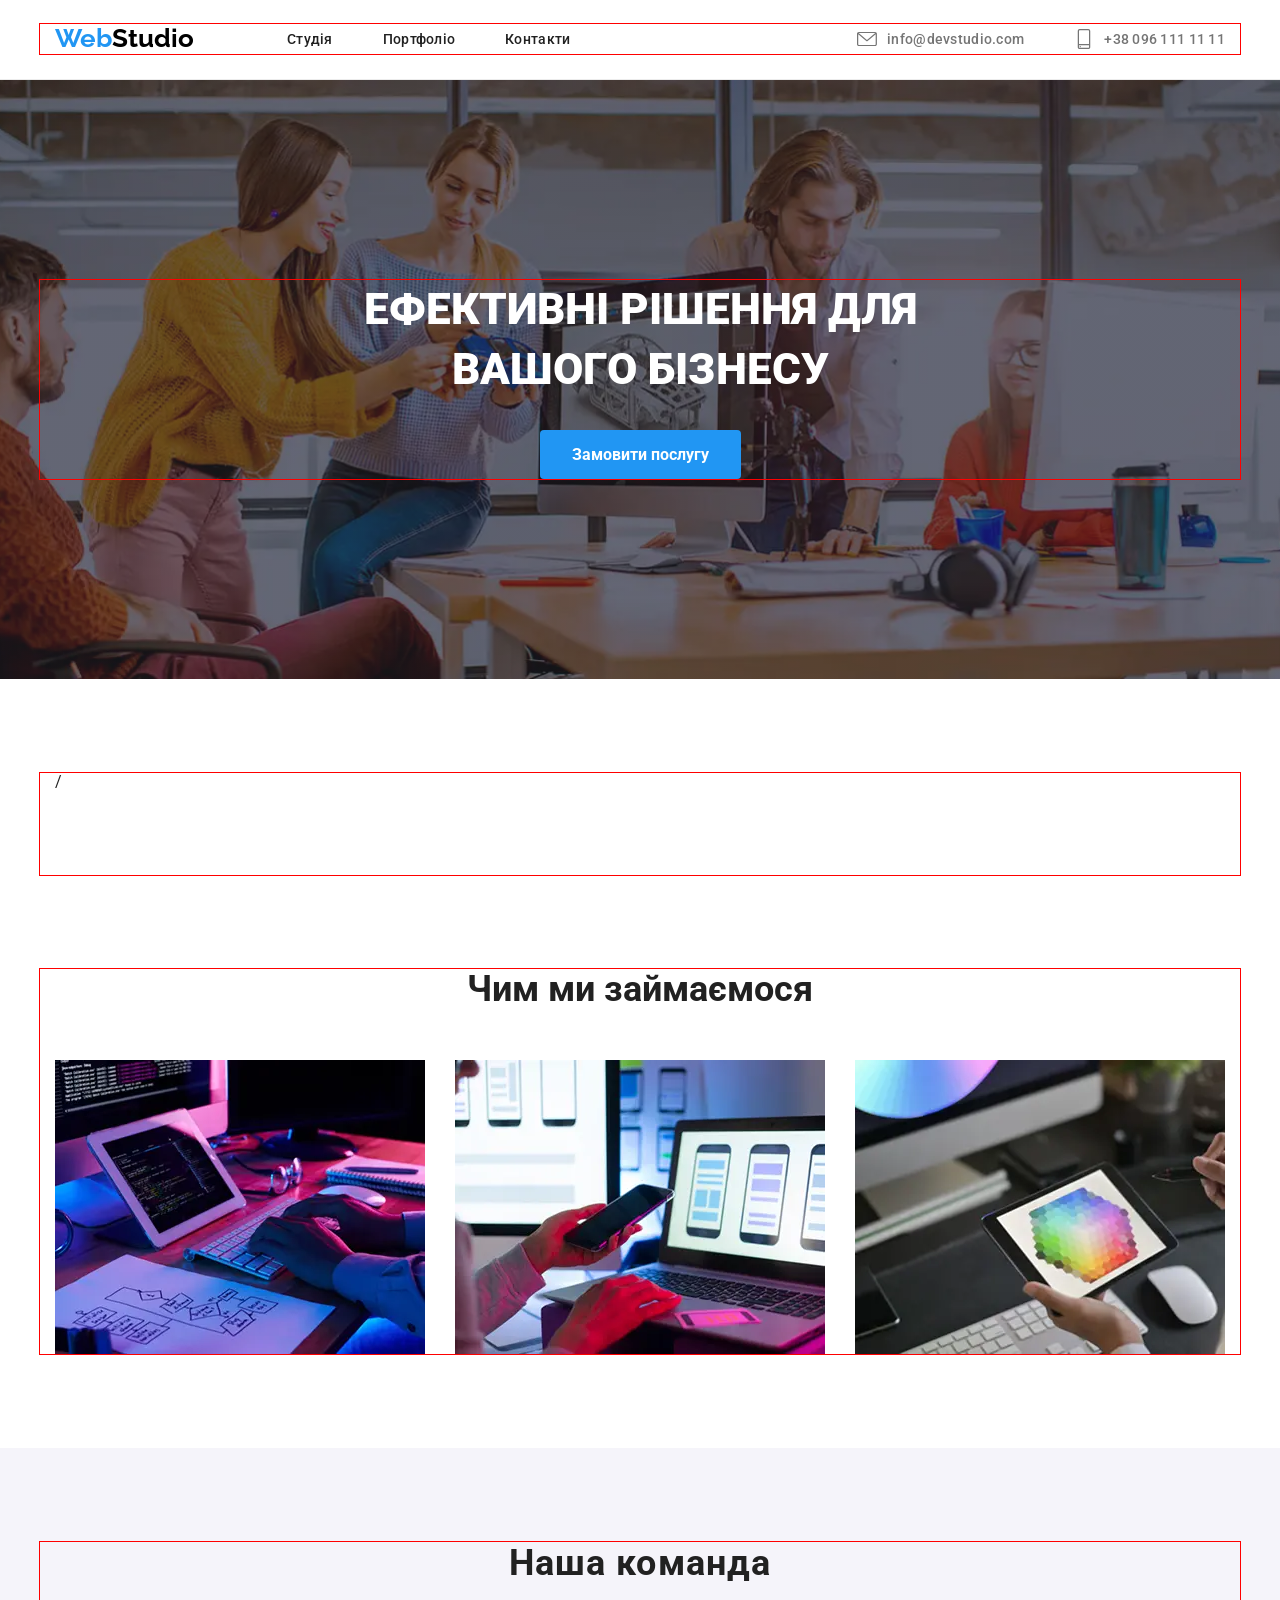
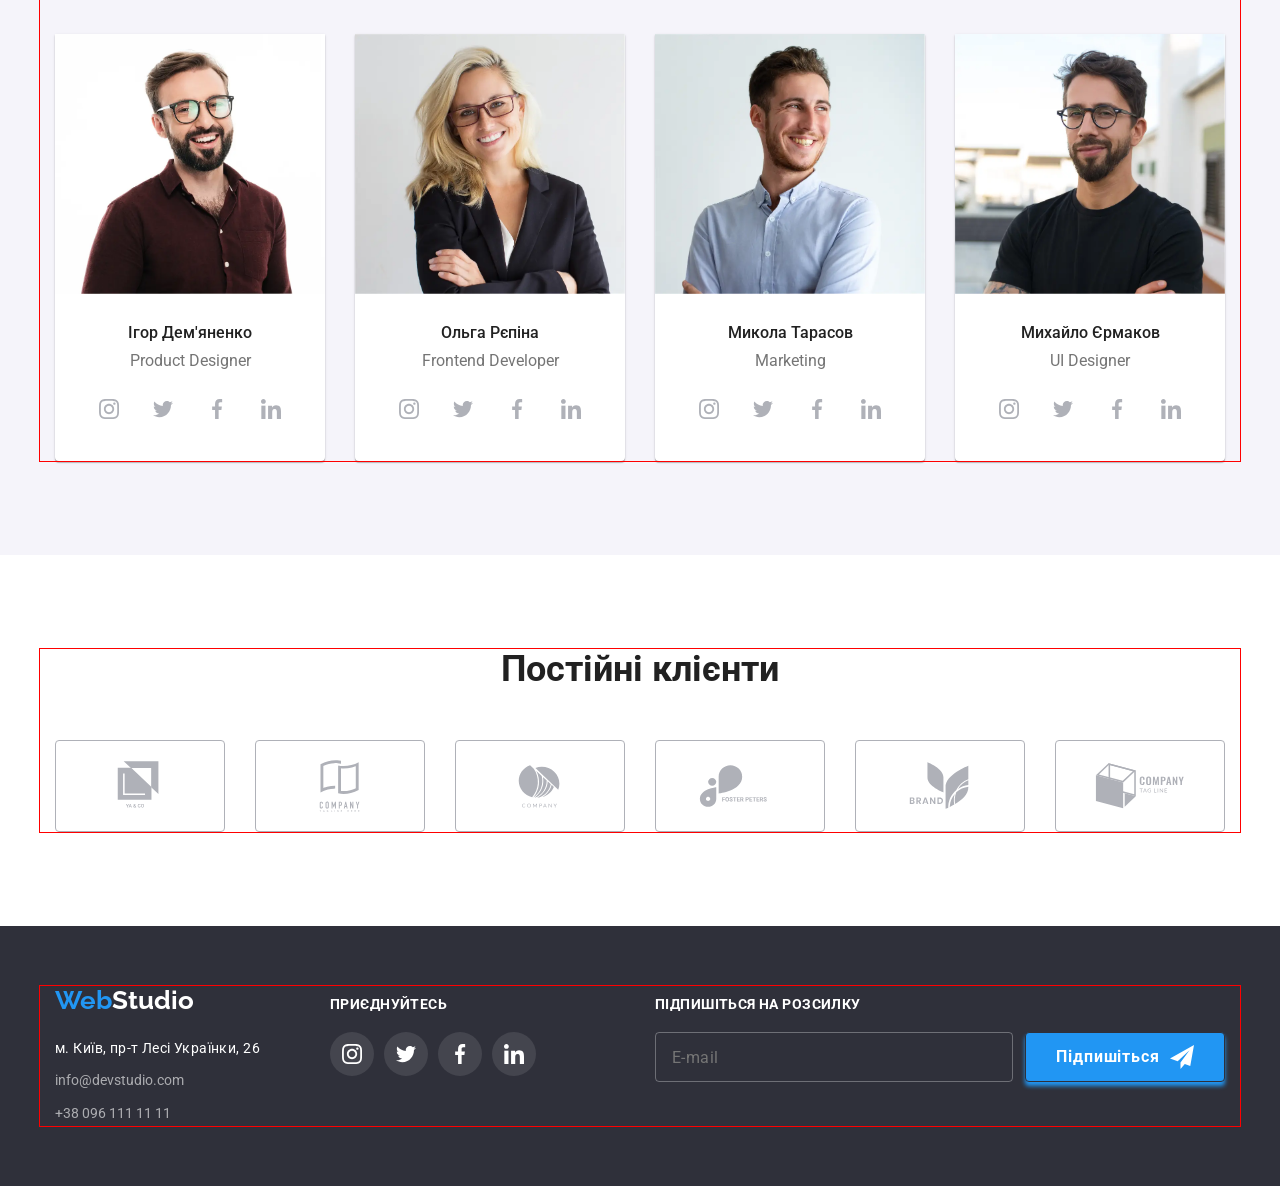
==== commit 8683d130: "home32" ====
--- a/index.html
+++ b/index.html
@@ -18,41 +18,40 @@
       referrerpolicy="no-referrer"
     />
     <link href="https://unpkg.com/aos@2.3.1/dist/aos.css" rel="stylesheet">
-    <link rel="stylesheet" href="./css/reset.css" />
-    <link rel="stylesheet" href="./css/style.css" />
+    <link rel="stylesheet" href="style/main.min.css" />
   </head>
   <body>
     <header class="header">
       <div class="container">
-        <a class="header-logo" href="./index.html"
-          >Web<span class="header-span">Studio</span></a
+        <a class="header__logo" href="./index.html"
+          >Web<span class="header__span">Studio</span></a
         >
-        <nav class="header-navigation">
-          <ul class="header-list">
-            <li class="header-item">
-              <a class="header-link" href="./index.html">Студія</a>
-            </li>
-            <li class="header-item">
-              <a class="header-link" href="./pages/portfolio.html"
+        <nav class="header__navigation">
+          <ul class="header__list">
+            <li class="header__item">
+              <a class="header__link" href="./index.html">Студія</a>
+            </li>
+            <li class="header__item">
+              <a class="header__link" href="./pages/portfolio.html"
                 >Портфоліо</a
               >
             </li>
-            <li class="header-item">
-              <a class="header-link" href="">Контакти</a>
+            <li class="header__item">
+              <a class="header__link" href="">Контакти</a>
             </li>
           </ul>
         </nav>
-        <ul class="header-contact">
-          <li class="header-item">
-            <a class="header-email" href="mailto:info@devstudio.com"
-              ><svg class="header-icon">
+        <ul class="header__contact">
+          <li class="header__item">
+            <a class="header__email" href="mailto:info@devstudio.com"
+              ><svg class="header__icon">
                 <use href="./img/symbol-defs.svg#icon-list"></use></svg
               >info@devstudio.com</a
             >
           </li>
-          <li class="header-item">
-            <a class="header-phone" href="tel:+380961111111"
-              ><svg class="header-icon">
+          <li class="header__item">
+            <a class="header__phone" href="tel:+380961111111"
+              ><svg class="header__icon">
                 <use href="./img/symbol-defs.svg#icon-smartphone"></use></svg
               >+38 096 111 11 11</a
             >
@@ -63,36 +62,36 @@
     <main class="main">
       <section class="banner">
         <div class="container">
-          <h1 class="banner-title">Ефективні рішення для вашого бізнесу</h1>
-          <button data-modal-open class="banner-button" type="button">Замовити послугу</button>
+          <h1 class="banner__title">Ефективні рішення для вашого бізнесу</h1>
+          <button data-modal-open class="banner__button" type="button">Замовити послугу</button>
         </div>
       </section>
       <section class="working">
-        <div class="container">
-          <ul class="working-list">
-            <li data-aos="flip-left" class="working-item">
-              <h2 class="working-title">УВАГА ДО ДЕТАЛЕЙ</h2>
-              <p class="working-text">
+        <div class="container">/
+          <ul class="working__list">
+            <li data-aos="flip-left" class="working__item">
+              <h2 class="working__title">УВАГА ДО ДЕТАЛЕЙ</h2>
+              <p class="working__text">
                 Ідейні міркування, і навіть початок повсякденної роботи з
                 формування позиції.
               </p>
             </li>
-            <li data-aos="flip-left" class="working-item">
-              <h2 class="working-title">ПУНКТУАЛЬНІСТЬ</h2>
-              <p class="working-text">
+            <li data-aos="flip-left" class="working__item">
+              <h2 class="working__title">ПУНКТУАЛЬНІСТЬ</h2>
+              <p class="working__text">
                 Завдання організації, особливо рамки і місце навчання кадрів
                 тягне у себе.
               </p>
             </li>
-            <li data-aos="flip-right" class="working-item">
-              <h2 class="working-title">ПЛАНУВАННЯ</h2>
-              <p class="working-text">
+            <li data-aos="flip-right" class="working__item">
+              <h2 class="working__title">ПЛАНУВАННЯ</h2>
+              <p class="working__text">
                 Так само консультація з широким активом значною мірою зумовлює.
               </p>
             </li>
-            <li data-aos="flip-right" class="working-item">
-              <h2 class="working-title">СУЧАСНІ ТЕХНОЛОГІЇ</h2>
-              <p class="working-text">
+            <li data-aos="flip-right" class="working__item">
+              <h2 class="working__title">СУЧАСНІ ТЕХНОЛОГІЇ</h2>
+              <p class="working__text">
                 Значимість цих проблем настільки очевидна, що реалізація
                 планових завдань.
               </p>
--- a/style/main.min.css
+++ b/style/main.min.css
@@ -0,0 +1 @@
+body{font-family:"Roboto",sans-serif;color:#212121;background-color:#fff;margin:0}ul{list-style:none;margin:0;padding:0}a{text-decoration:none}h1,h2,h3,h4,h5,p{margin:0}img{display:block;max-width:100%;height:auto}.container{width:1200px;margin:0 auto;padding:0 15px;outline:1px solid red}.banner{background-color:#2f303a;padding:200px 0;text-align:center;background-image:linear-gradient(rgba(47, 48, 58, 0.4), rgba(47, 48, 58, 0.4)),url(../img/hero.webp);background-repeat:no-repeat;background-position:center;background-size:cover}.banner__title{color:#fff;font-size:44px;font-weight:900;line-height:1.36;text-transform:uppercase;width:696px;margin:0 auto 30px}.banner__button{color:#fff;background-color:#2196f3;font-family:inherit;font-size:16px;font-weight:700;line-height:1.87;padding:10px 32px;border-radius:4px;border:none;cursor:pointer}.cart{padding:94px 0}.cart-list{display:flex;justify-content:center;gap:8px;margin-bottom:50px}.cart-btn{font-family:inherit;font-weight:500;font-size:16px;line-height:1.62;padding:6px 22px;border-radius:4px;border:none;background-color:#f5f4fa;cursor:pointer;transition-property:color,background-color,box-shadow;transition-duration:250ms;transition-timing-function:cubic-bezier(0.4, 0, 0.2, 1)}.cart-btn:hover,.cart-btn:focus{color:#fff;background-color:#2196f3;box-shadow:0 3px 1px 0 rgba(0,0,0,.1),0 1px 2px 0 rgba(0,0,0,.08),0 2px 2px 0 rgba(0,0,0,.12)}.cart-elements{display:grid;grid-template-columns:repeat(3, 1fr);gap:30px}.cart-elem{border:1px solid #eee;background:#fff;transition-property:border-color,box-shadow;transition-duration:250ms;transition-timing-function:cubic-bezier(0.4, 0, 0.2, 1)}.cart-elem:hover{border-color:#eee;box-shadow:0 1px 1px 0 rgba(0,0,0,.12),0 4px 4px 0 rgba(0,0,0,.06),1px 4px 6px 0 rgba(0,0,0,.16)}.cart-box{padding:20px 24px}.cart-thumb{position:relative;overflow:hidden}.cart-img{display:block;width:100%;height:auto}.cart-overlay{position:absolute;top:0;left:0;width:100%;height:100%;background-color:rgba(33,150,243,.9);padding:49px 24px;display:flex;align-items:center;transform:translateY(100%);transition-property:transform;transition-duration:250ms;transition-timing-function:cubic-bezier(0.4, 0, 0.2, 1)}.cart-elem:hover .cart-overlay{transform:translateY(0)}.cart-caption{font-size:18px;font-weight:700;line-height:2;margin-bottom:4px}.cart-text{color:#757575;font-size:16px;line-height:1.87}.client{padding:94px 0px}.client-list{display:flex;gap:30px;justify-content:center}.client-title{color:#212121;text-align:center;font-size:36px;font-weight:700;margin-bottom:50px}.client-icon{width:106px;height:60px;fill:#afb1b8;border-radius:4px;transition-property:fill;transition-timing-function:cubic-bezier(0.4, 0, 0.2, 1);transition-duration:250ms}.client-link:hover .client-icon{fill:#2196f3}.client-link:hover{border-color:#2196f3}.client-link{width:170px;height:92px;border:1px solid #afb1b8;display:flex;justify-content:center;align-items:center;border-radius:4px;transition-property:border-color;transition-timing-function:cubic-bezier(0.4, 0, 0.2, 1);transition-duration:250ms}.footer{background-color:#2f303a;padding:60px 0}.join{margin-left:70px;margin-right:auto}.footer-logo{font-family:"Raleway",sans-serif;font-size:26px;font-weight:700;color:#2196f3;display:inline-block;margin-bottom:20px}.footer-container{display:flex;align-items:baseline}.footer-span{color:#fff}.footer-smalltitle{color:#fff;font-size:14px;font-weight:700;letter-spacing:.42px;text-transform:uppercase;margin-bottom:20px}.footer-list{display:flex;flex-direction:column;gap:9px}.footer-address{font-style:normal}.footer-link-map{color:#fff;font-size:14px;font-weight:400;line-height:24px;letter-spacing:.42px}.footer-link{color:hsla(0,0%,100%,.6);font-size:14px;line-height:1.71}.footer-items{gap:10px;display:flex}.footer-contact{display:flex;border-radius:100%;justify-content:center;align-items:center;background-color:hsla(0,0%,100%,.1);width:44px;height:44px;transition-property:background-color;transition-timing-function:cubic-bezier(0.4, 0, 0.2, 1);transition-duration:250ms}.footer-icon{width:20px;height:20px;fill:#fff;transition-property:fill;transition-timing-function:cubic-bezier(0.4, 0, 0.2, 1);transition-duration:250ms}.footer-sub-title{color:#fff;font-size:14px;font-weight:700;line-height:normal;letter-spacing:.42px;text-transform:uppercase;margin-bottom:20px}.footer-sub-btn{border-radius:4px;border:1px solid #2f303a;background:#000;box-shadow:0 4px 4px 0 #000;border-radius:4px;background:#2196f3;box-shadow:0 4px 4px 0 #2196f3;width:200px;height:50px;color:#fff;text-align:center;font-family:Roboto;font-size:16px;font-style:normal;font-weight:700;line-height:30px;letter-spacing:.96px;display:flex;align-items:center;gap:10px;justify-content:center}.footer-form{display:flex;gap:12px}.footer-sub-send{width:24px;height:24px;fill:#fff}.footer-sub-input{font-size:16px;font-weight:400;line-height:20px;letter-spacing:.48px;border-radius:4px;border:1px solid hsla(0,0%,100%,.3);background:rgba(33,150,243,0);width:358px;height:50px;background-color:rgba(0,0,0,0);padding-left:16px}.footer-contact:hover{background-color:#2196f3}.header{border-bottom:1px solid #ececec;padding:24px 0 25px}.header .container{display:flex;align-items:center}.header__logo{color:#2196f3;font-family:"Raleway",sans-serif;font-size:26px;font-weight:700;margin-right:93px}.header__span{color:#000}.header__navigation{display:flex;align-items:center}.header__list{display:flex;gap:50px}.header__item{position:relative}.header__link{color:#212121;font-size:14px;font-weight:500;display:flex;font-size:14px;font-weight:500;line-height:normal;letter-spacing:.28px;transition-property:color;transition-timing-function:cubic-bezier(0.4, 0, 0.2, 1);transition-duration:250ms}.header__link:hover,.header__link:focus{color:#2196f3}.header__link::after{content:"";display:block;width:100%;height:4px;border-radius:2px;background-color:rgba(33,150,243,.9);position:absolute;top:46px;left:0;opacity:0}.header__link:hover::after{opacity:1}.header__contact{display:flex;gap:50px;margin-left:auto}.header__email,.header__phone{color:#757575;font-size:14px;font-weight:500;display:flex;align-items:center;font-size:14px;gap:10px;font-weight:500;line-height:normal;letter-spacing:.28px;transition-property:color;transition-timing-function:cubic-bezier(0.4, 0, 0.2, 1);transition-duration:250ms}.header__email:hover,.header__phone:hover{color:#2196f3}.header__email:hover .header__icon,.header__phone:hover .header__icon{fill:#2196f3}.header__icon{width:20px;height:20px;fill:#757575;transition-property:fill;transition-timing-function:cubic-bezier(0.4, 0, 0.2, 1);transition-duration:250ms}.overlay-text{color:#fff;font-size:18px;line-height:1.56;letter-spacing:.03em}.backdrop{position:fixed;top:0;right:0;left:0;bottom:0;background:rgba(0,0,0,.2);display:flex;align-items:center;justify-content:center}.model{width:528px;height:581px;border-radius:4px;background:#fff;box-shadow:0 1px 3px 0 rgba(0,0,0,.12),0 1px 1px 0 rgba(0,0,0,.14),0 2px 1px 0 rgba(0,0,0,.2);position:relative;padding:40px 40px}.model-close:hover .model-x{fill:#2196f3}.model-close{width:30px;height:30px;border-radius:50%;border:none;outline:1px solid rgba(0,0,0,.1);background-color:rgba(0,0,0,0);display:flex;align-items:center;justify-content:center;position:absolute;top:8px;right:8px}.model-lb{color:#2f303a;font-size:12px;font-weight:400;line-height:normal;letter-spacing:.12px;display:block;margin-bottom:4px;position:relative}.model-input{width:100%;height:40px;border-radius:4px;outline:1px solid rgba(33,33,33,.2);border:none;display:block;padding-left:42px}.model-input:hover{outline:1px solid #2196f3}.model-input:hover+.model-lb-svg{fill:#2196f3}.model-x{width:25px;height:25px;fill:#000}.model-lb-svg{width:18px;height:18px;position:absolute;fill:#212121;top:25px;left:10px}.model-title{color:#212121;text-align:center;font-family:"Poppins",sans-serif;font-size:20px;font-style:normal;font-weight:700;line-height:normal;letter-spacing:.6px;margin-bottom:12px}.model-lb-tex{color:#2f303a;font-size:12px;font-style:normal;font-weight:400;line-height:normal;letter-spacing:.12px;display:block;margin-bottom:4px}.model-tex{width:448px;height:120px;resize:none;padding:12px 16px;border:none;border-radius:4px;outline:1px solid rgba(33,33,33,.2)}.model-check{display:flex;justify-content:center;align-items:center;padding-top:20px;padding-bottom:30px}.model-text{margin-left:4px;margin-right:2px;color:#2f303a;font-family:Roboto;font-size:14px;font-weight:400;line-height:normal;letter-spacing:.12px}.model-link{color:#2196f3;font-size:14px;font-weight:400;line-height:24px;letter-spacing:.42px;text-decoration-line:underline;text-decoration-style:solid;-webkit-text-decoration-skip-ink:none;text-decoration-skip-ink:none;text-decoration-thickness:auto;text-underline-offset:auto;text-underline-position:from-font}.model-send{color:#fff;text-align:center;font-size:16px;font-style:normal;font-weight:700;line-height:30px;letter-spacing:.96px;border:none;background-color:#2196f3;padding:10px 52px}.model-box1{display:flex;justify-content:center;align-items:center}.is-hidden{opacity:0;pointer-events:none}.team{background-color:#f5f4fa;padding:94px 0}.team-title{color:#212121;text-align:center;font-size:36px;font-weight:700;line-height:normal;letter-spacing:1.08px;margin-bottom:50px}.team-list{display:flex;gap:30px}.team-items{display:flex;gap:10px;margin-top:16px;justify-content:center}.team-link:hover{background-color:#2196f3}.team-link:hover .team-icon{fill:#fff}.team-link{justify-content:center;align-items:center;display:flex;width:44px;height:44px;border-radius:100%;transition-property:background-color;transition-timing-function:cubic-bezier(0.4, 0, 0.2, 1);transition-duration:250ms}.team-item{background-color:#fff;flex-basis:calc((100% - 90px)/4);text-align:center;padding-bottom:30px;border-radius:0 0 4px 4px;background:#fff;box-shadow:0 1px 3px 0 rgba(0,0,0,.12),0 1px 1px 0 rgba(0,0,0,.14),0 2px 1px 0 rgba(0,0,0,.2)}.team-icon{width:20px;height:20px;fill:#afb1b8;transition-property:fill;transition-timing-function:cubic-bezier(0.4, 0, 0.2, 1);transition-duration:250ms}.team-caption{font-size:16px;font-weight:500;margin:30px 0 10px}.team-text{color:#757575;font-size:16px}.work{padding-bottom:94px}.work-title{font-size:36px;text-align:center;margin-bottom:50px}.work-list{display:flex;gap:30px;padding:0;margin:0}.work-item{flex-basis:calc((100% - 60px)/3);position:relative;display:flex}.work-image{display:block;width:100%;height:auto}.work-text{position:absolute;bottom:0;left:0;width:100%;height:70px;display:flex;justify-content:center;align-items:center;margin:0;color:#fff;text-align:center;font-size:14px;font-style:normal;font-weight:700;line-height:normal;letter-spacing:.42px;text-transform:uppercase;background-color:#2f303a}.working{padding:94px 0}.working__list{display:flex;gap:30px}.working__item{flex-basis:calc((100% - 90px)/4)}.working__item__::before{content:"";display:block;height:120px;width:270px;border-radius:4px;background:var(--bgteam-color);margin-bottom:30px;background-image:url(../img/antenna.png);background-repeat:no-repeat;background-position:center}.working__item__:nth-child(2)::before{background-image:url(../img/clock.png)}.working__item__:nth-child(3)::before{background-image:url(../img/diagram.png)}.working__item__:nth-child(4)::before{background-image:url(../img/astronaut.png)}.working__item__title{font-size:14px;font-weight:700;text-transform:uppercase;margin-bottom:10px}.working__item__text{color:var(--text-color);font-size:14px;line-height:1.71}/*# sourceMappingURL=main.min.css.map */
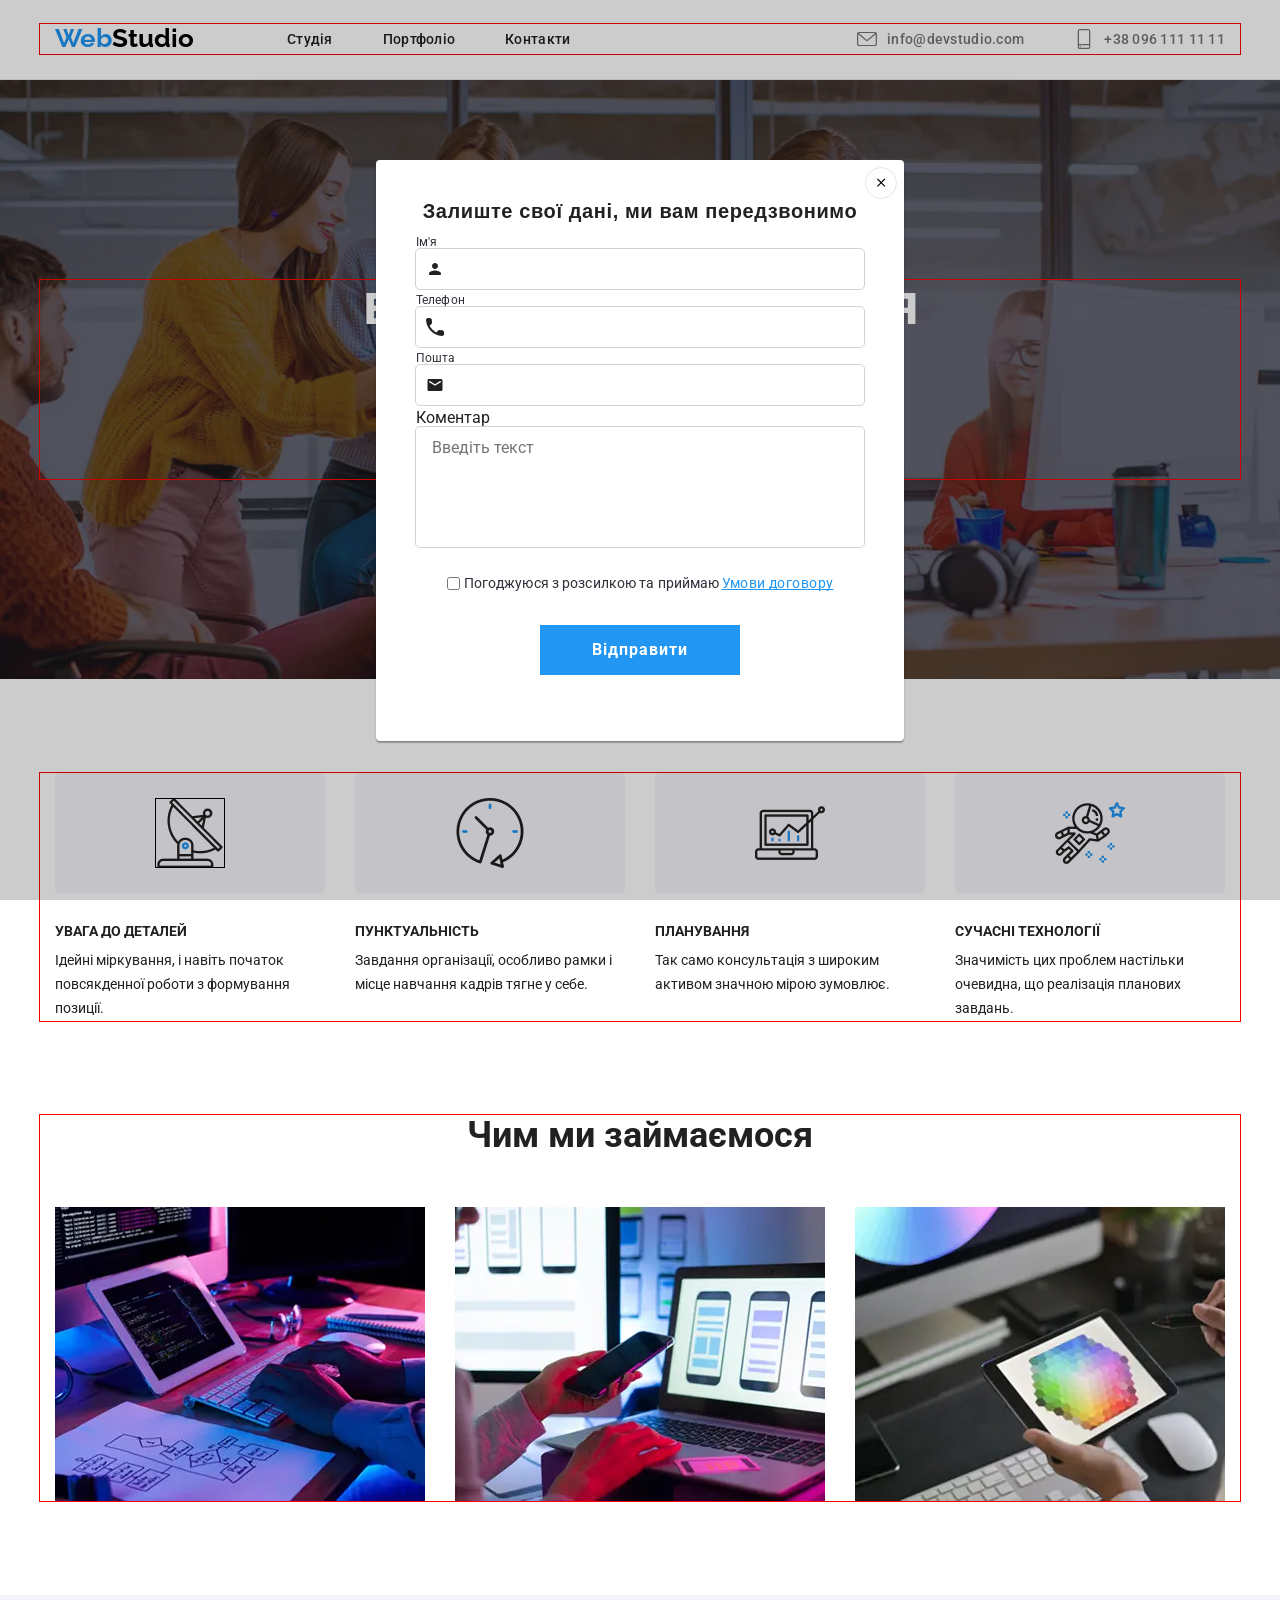
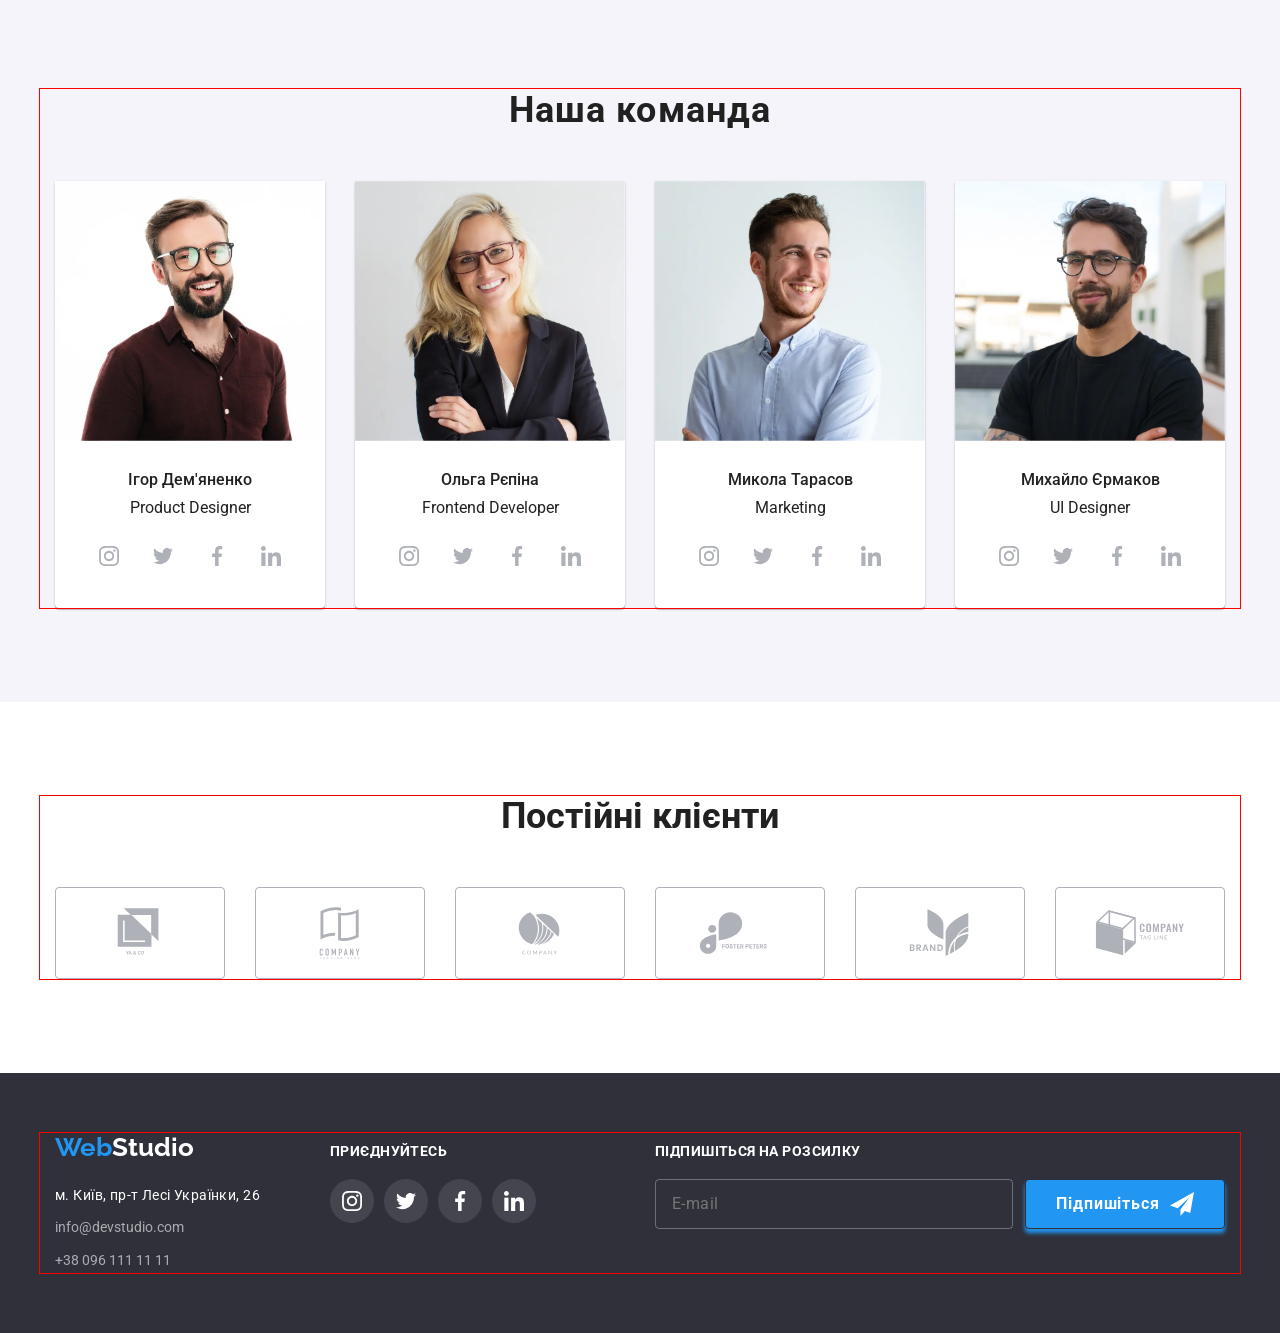
==== commit f64c2256: "home34fix1" ====
--- a/index.html
+++ b/index.html
@@ -67,7 +67,7 @@
         </div>
       </section>
       <section class="working">
-        <div class="container">/
+        <div class="container">
           <ul class="working__list">
             <li data-aos="flip-left" class="working__item">
               <h2 class="working__title">УВАГА ДО ДЕТАЛЕЙ</h2>
@@ -101,163 +101,163 @@
       </section>
       <section class="work">
         <div class="container">
-          <h2  class="work-title">Чим ми займаємося</h2>
-          <ul class="work-list">
-            <li class="work-item">
-              <img class="work-image" src="./img/comp.webp" alt="ПК"/>
-              <p data-aos="fade-up" data-aos-duration="3000" class="work-text">Десктопні додатки</p>
-            </li>
-            <li class="work-item">
-              <img class="work-image" src="./img/laptop.webp" alt="ноутбук" />
-              <p data-aos="fade-up" data-aos-duration="3000" class="work-text">Мобільні додатки</p>
-            </li>
-            <li class="work-item">
-              <img src="./img/tablet.webp" alt="планшет" />
-              <p data-aos="fade-up" data-aos-duration="3000" class="work-text">Дизайнерські рішення</p>
+          <h2  class="work__title">Чим ми займаємося</h2>
+          <ul class="work__list">
+            <li class="work__item">
+              <img class="work__image" src="./img/comp.webp" alt="ПК"/>
+              <p data-aos="fade-up" data-aos-duration="3000" class="work__text">Десктопні додатки</p>
+            </li>
+            <li class="work__item">
+              <img class="work__image" src="./img/laptop.webp" alt="ноутбук" />
+              <p data-aos="fade-up" data-aos-duration="3000" class="work__text">Мобільні додатки</p>
+            </li>
+            <li class="work__item">
+              <img class="work__image" src="./img/tablet.webp" alt="планшет" />
+              <p data-aos="fade-up" data-aos-duration="3000" class="work__text">Дизайнерські рішення</p>
             </li>
           </ul>
         </div>
       </section>
       <section class="team">
         <div class="container">
-          <h2 class="team-title">Наша команда</h2>
-          <ul class="team-list">
-            <li class="team-item">
-              <img class="team-image" src="./img/igor.webp" alt="ігор" />
-              <h3 class="team-caption">Ігор Дем'яненко</h3>
-              <p class="team-text">Product Designer</p>
-              <ul class="team-items">
-                <li class="team-elem">
-                  <a href="" class="team-link"
-                    ><svg class="team-icon">
+          <h2 class="team__title">Наша команда</h2>
+          <ul class="team__list">
+            <li class="team__item">
+              <img class="team__image" src="./img/igor.webp" alt="ігор" />
+              <h3 class="team__caption">Ігор Дем'яненко</h3>
+              <p class="team__text">Product Designer</p>
+              <ul class="team__items">
+                <li class="team__elem">
+                  <a href="" class="team__link"
+                    ><svg class="team__icon">
                       <use
                         href="./img/symbol-defs.svg#icon-instagram"
                       ></use></svg
                   ></a>
                 </li>
-                <li class="team-elem">
-                  <a href="" class="team-link"
-                    ><svg class="team-icon">
+                <li class="team__elem">
+                  <a href="" class="team__link"
+                    ><svg class="team__icon">
                       <use href="./img/symbol-defs.svg#icon-twitter"></use></svg
                   ></a>
                 </li>
-                <li class="team-elem">
-                  <a href="" class="team-link"
-                    ><svg class="team-icon">
+                <li class="team__elem">
+                  <a href="" class="team__link"
+                    ><svg class="team__icon">
                       <use
                         href="./img/symbol-defs.svg#icon-facebook"
                       ></use></svg
                   ></a>
                 </li>
-                <li class="team-elem">
-                  <a href="" class="team-link"
-                    ><svg class="team-icon">
+                <li class="team__elem">
+                  <a href="" class="team__link"
+                    ><svg class="team__icon">
                       <use href="./img/symbol-defs.svg#icon-in"></use></svg
                   ></a>
                 </li>
               </ul>
             </li>
-            <li class="team-item">
-              <img class="team-image" src="./img/olga.webp" alt="Ольга" />
-              <h3 class="team-caption">Ольга Рєпіна</h3>
-              <p class="team-text">Frontend Developer</p>
-              <ul class="team-items">
-                <li class="team-elem">
-                  <a href="" class="team-link"
-                    ><svg class="team-icon">
+            <li class="team__item">
+              <img class="team__image" src="./img/olga.webp" alt="Ольга" />
+              <h3 class="team__caption">Ольга Рєпіна</h3>
+              <p class="team__text">Frontend Developer</p>
+              <ul class="team__items">
+                <li class="team__elem">
+                  <a href="" class="team__link"
+                    ><svg class="team__icon">
                       <use
                         href="./img/symbol-defs.svg#icon-instagram"
                       ></use></svg
                   ></a>
                 </li>
-                <li class="team-elem">
-                  <a href="" class="team-link"
-                    ><svg class="team-icon">
+                <li class="team__elem">
+                  <a href="" class="team__link"
+                    ><svg class="team__icon">
                       <use href="./img/symbol-defs.svg#icon-twitter"></use></svg
                   ></a>
                 </li>
-                <li class="team-elem">
-                  <a href="" class="team-link"
-                    ><svg class="team-icon">
+                <li class="team__elem">
+                  <a href="" class="team__link"
+                    ><svg class="team__icon">
                       <use
                         href="./img/symbol-defs.svg#icon-facebook"
                       ></use></svg
                   ></a>
                 </li>
-                <li class="team-elem">
-                  <a href="" class="team-link"
-                    ><svg class="team-icon">
+                <li class="team__elem">
+                  <a href="" class="team__link"
+                    ><svg class="team__icon">
                       <use href="./img/symbol-defs.svg#icon-in"></use></svg
                   ></a>
                 </li>
               </ul>
             </li>
 
-            <li class="team-item">
-              <img class="team-image" src="./img/mikola.webp" alt="микола" />
-              <h3 class="team-caption">Микола Тарасов</h3>
-              <p class="team-text">Marketing</p>
-              <ul class="team-items">
-                <li class="team-elem">
-                  <a href="" class="team-link"
-                    ><svg class="team-icon">
+            <li class="team__item">
+              <img class="team__image" src="./img/mikola.webp" alt="микола" />
+              <h3 class="team__caption">Микола Тарасов</h3>
+              <p class="team__text">Marketing</p>
+              <ul class="team__items">
+                <li class="team__elem">
+                  <a href="" class="team__link"
+                    ><svg class="team__icon">
                       <use
                         href="./img/symbol-defs.svg#icon-instagram"
                       ></use></svg
                   ></a>
                 </li>
-                <li class="team-elem">
-                  <a href="" class="team-link"
-                    ><svg class="team-icon">
+                <li class="team__elem">
+                  <a href="" class="team__link"
+                    ><svg class="team__icon">
                       <use href="./img/symbol-defs.svg#icon-twitter"></use></svg
                   ></a>
                 </li>
-                <li class="team-elem">
-                  <a href="" class="team-link"
-                    ><svg class="team-icon">
+                <li class="team__elem">
+                  <a href="" class="team__link"
+                    ><svg class="team__icon">
                       <use
                         href="./img/symbol-defs.svg#icon-facebook"
                       ></use></svg
                   ></a>
                 </li>
-                <li class="team-elem">
-                  <a href="" class="team-link"
-                    ><svg class="team-icon">
+                <li class="team__elem">
+                  <a href="" class="team__link"
+                    ><svg class="team__icon">
                       <use href="./img/symbol-defs.svg#icon-in"></use></svg
                   ></a>
                 </li>
               </ul>
             </li>
-            <li class="team-item">
-              <img class="team-image" src="./img/mixalo.webp" alt="михайло" />
-              <h3 class="team-caption">Михайло Єрмаков</h3>
-              <p class="team-text">UI Designer</p>
-              <ul class="team-items">
-                <li class="team-elem">
-                  <a href="" class="team-link"
-                    ><svg class="team-icon">
+            <li class="team__item">
+              <img class="team__image" src="./img/mixalo.webp" alt="михайло" />
+              <h3 class="team__caption">Михайло Єрмаков</h3>
+              <p class="team__text">UI Designer</p>
+              <ul class="team__items">
+                <li class="team__elem">
+                  <a href="" class="team__link"
+                    ><svg class="team__icon">
                       <use
                         href="./img/symbol-defs.svg#icon-instagram"
                       ></use></svg
                   ></a>
                 </li>
-                <li class="team-elem">
-                  <a href="" class="team-link"
-                    ><svg class="team-icon">
+                <li class="team__elem">
+                  <a href="" class="team__link"
+                    ><svg class="team__icon">
                       <use href="./img/symbol-defs.svg#icon-twitter"></use></svg
                   ></a>
                 </li>
-                <li class="team-elem">
-                  <a href="" class="team-link"
-                    ><svg class="team-icon">
+                <li class="team__elem">
+                  <a href="" class="team__link"
+                    ><svg class="team__icon">
                       <use
                         href="./img/symbol-defs.svg#icon-facebook"
                       ></use></svg
                   ></a>
                 </li>
-                <li class="team-elem">
-                  <a href="" class="team-link"
-                    ><svg class="team-icon">
+                <li class="team__elem">
+                  <a href="" class="team__link"
+                    ><svg class="team__icon">
                       <use href="./img/symbol-defs.svg#icon-in"></use></svg
                   ></a>
                 </li>
@@ -268,41 +268,41 @@
       </section>
       <section class="client">
         <div class="container">
-          <h2 class="client-title">Постійні клієнти</h2>
-          <ul class="client-list">
-            <li class="client-item">
-              <a class="client-link"
-                ><svg class="client-icon">
+          <h2 class="client__title">Постійні клієнти</h2>
+          <ul class="client__list">
+            <li class="client__item">
+              <a class="client__link"
+                ><svg class="client__icon">
                   <use href="./img/symbol-defs.svg#icon-yaco"></use></svg
               ></a>
             </li>
-            <li class="client-item">
-              <a class="client-link"
-                ><svg class="client-icon">
+            <li class="client__item">
+              <a class="client__link"
+                ><svg class="client__icon">
                   <use href="./img/symbol-defs.svg#icon-companyhere"></use></svg
               ></a>
             </li>
-            <li class="client-item">
-              <a class="client-link"
-                ><svg class="client-icon">
+            <li class="client__item">
+              <a class="client__link"
+                ><svg class="client__icon">
                   <use href="./img/symbol-defs.svg#icon-company"></use></svg
               ></a>
             </li>
-            <li class="client-item">
-              <a class="client-link"
-                ><svg class="client-icon">
+            <li class="client__item">
+              <a class="client__link"
+                ><svg class="client__icon">
                   <use href="./img/symbol-defs.svg#icon-foster"></use></svg
               ></a>
             </li>
-            <li class="client-item">
-              <a class="client-link"
-                ><svg class="client-icon">
+            <li class="client__item">
+              <a class="client__link"
+                ><svg class="client__icon">
                   <use href="./img/symbol-defs.svg#icon-brand"></use></svg
               ></a>
             </li>
-            <li class="client-item">
-              <a class="client-link"
-                ><svg class="client-icon">
+            <li class="client__item">
+              <a class="client__link"
+                ><svg class="client__icon">
                   <use href="./img/symbol-defs.svg#icon-tagline"></use></svg
               ></a>
             </li>
@@ -311,28 +311,28 @@
       </section>
     </main>
     <footer class="footer">
-      <div class="container footer-container">
-        <div class="address-block">
-          <a class="footer-logo" href="./index.html"
-            >Web<span class="footer-span">Studio</span></a
+      <div class="container footer__container">
+        <div class="footer__block">
+          <a class="footer__logo" href="./index.html"
+            >Web<span class="footer__span">Studio</span></a
           >
-          <address class="footer-address">
-            <ul class="footer-list">
-              <li class="footer-item">
+          <address class="footer__address">
+            <ul class="footer__list">
+              <li class="footer__item">
                 <a
-                  class="footer-link-map"
+                  class="footer__map"
                   target="_blank"
                   href="https://www.google.com.ua/maps..."
                   >м. Київ, пр-т Лесі Українки, 26</a
                 >
               </li>
-              <li class="footer-item">
-                <a class="footer-link" href="mailto:info@devstudio.com"
+              <li class="footer__item">
+                <a class="footer__link" href="mailto:info@devstudio.com"
                   >info@devstudio.com</a
                 >
               </li>
-              <li class="footer-item">
-                <a class="footer-link" href="tel:+380961111111"
+              <li class="footer__item">
+                <a class="footer__link" href="tel:+380961111111"
                   >+38 096 111 11 11</a
                 >
               </li>
@@ -340,41 +340,41 @@
           </address>
         </div>
 
-        <div class="join">
-          <h3 class="footer-smalltitle">Приєднуйтесь</h3>
-          <ul class="footer-items">
-            <li class="footer-elem">
-              <a class="footer-contact" href=""
-                ><svg class="footer-icon">
+        <div class="footer__join">
+          <h3 class="footer__smalltitle">Приєднуйтесь</h3>
+          <ul class="footer__items">
+            <li class="footer__elem">
+              <a class="footer__contact" href=""
+                ><svg class="footer__icon">
                   <use href="./img/symbol-defs.svg#icon-instagram"></use></svg
               ></a>
             </li>
-            <li class="footer-elem">
-              <a class="footer-contact" href=""
-                ><svg class="footer-icon">
+            <li class="footer__elem">
+              <a class="footer__contact" href=""
+                ><svg class="footer__icon">
                   <use href="./img/symbol-defs.svg#icon-twitter"></use></svg
               ></a>
             </li>
-            <li class="footer-elem">
-              <a class="footer-contact" href=""
-                ><svg class="footer-icon">
+            <li class="footer__elem">
+              <a class="footer__contact" href=""
+                ><svg class="footer__icon">
                   <use href="./img/symbol-defs.svg#icon-facebook"></use></svg
               ></a>
             </li>
-            <li class="footer-elem">
-              <a class="footer-contact" href=""
-                ><svg class="footer-icon">
+            <li class="footer__elem">
+              <a class="footer__contact" href=""
+                ><svg class="footer__icon">
                   <use href="./img/symbol-defs.svg#icon-in"></use></svg></a>
             </li>
           </ul>
         </div>
-        <div class="footer-sub">
-          <h3 class="footer-sub-title">Підпишіться на розсилку</h3>
-          <form class="footer-form" >
-            <label class="footer-sub-lb"> 
-                <input required placeholder="E-mail" class="footer-sub-input" type="email">
+        <div class="footer__sub">
+          <h3 class="footer__subtitle">Підпишіться на розсилку</h3>
+          <form class="footer__form" >
+            <label class="footer__sublb"> 
+                <input required placeholder="E-mail" class="footer__subinput" type="email">
             </label>
-            <button class="footer-sub-btn">Підпишіться <svg class="footer-sub-send">
+            <button class="footer__subbtn">Підпишіться <svg class="footer__subsend">
               <use href="./img/symbol-defs.svg#icon-send"></use>
             </svg> </button>
           </form>
@@ -383,39 +383,39 @@
       </div>  
     </footer>
 
-   <div data-aos="flip-up" data-modal class="backdrop is-hidden">
+   <div data-aos="flip-up" data-modal class="model__backdrop is-hidden">
     <div class="model">
-        <button data-modal-close class="model-close">
-            <svg class="model-x"><use href="./img/symbol-defs.svg#icon-close"></use></svg>
+        <button data-modal__close class="model__close">
+            <svg class="model__x"><use href="./img/symbol-defs.svg#icon-close"></use></svg>
         </button>
-        <h2 class="model-title">
+        <h2 class="model__title">
             Залиште свої дані, ми вам передзвонимо
         </h2>
-        <form class="model-btn" >
-            <label class="model-lb"> Ім'я
-                <input class="model-input" type="text" required >
-                <svg class="model-lb-svg"><use href="./img/symbol-defs.svg#icon-person"></use></svg>
+        <form class="model__btn" >
+            <label class="model__lb"> Ім'я
+                <input class="model__input" type="text" required >
+                <svg class="model__lbsvg"><use href="./img/symbol-defs.svg#icon-person"></use></svg>
             </label>
 
-            <label class="model-lb"> Телефон
-                <input class="model-input" type="tel" required pattern="^\+?(38)?0\d{9}$">
-                 <svg class="model-lb-svg"><use href="./img/symbol-defs.svg#icon-phone"></use></svg>
+            <label class="model__lb"> Телефон
+                <input class="model__input" type="tel" required pattern="^\+?(38)?0\d{9}$">
+                 <svg class="model__lbsvg"><use href="./img/symbol-defs.svg#icon-phone"></use></svg>
             </label>
 
-            <label class="model-lb"> Пошта
-                <input class="model-input" type="email" required>
-                 <svg class="model-lb-svg"><use href="./img/symbol-defs.svg#icon-email"></use></svg>
+            <label class="model__lb"> Пошта
+                <input class="model__input" type="email" required>
+                 <svg class="model__lbsvg"><use href="./img/symbol-defs.svg#icon-email"></use></svg>
             </label>
-            <label class="model-lb-tex" > Коментар
-                <textarea class="model-tex" placeholder="Введіть текст"></textarea>
+            <label class="model__lbtex" > Коментар
+                <textarea class="model__tex" placeholder="Введіть текст"></textarea>
             </label>
-            <div class="model-check" >
-                <input class="model-checkbox" type="checkbox" required>
-                <p class="model-text">Погоджуюся з розсилкою та приймаю</p>
-                <a href="" class="model-link">Умови договору</a>
+            <div class="model__check" >
+                <input class="model__checkbox" type="checkbox" required>
+                <p class="model__text">Погоджуюся з розсилкою та приймаю</p>
+                <a href="" class="model__link">Умови договору</a>
             </div>
-            <div class="model-box1">
-                <button class="model-send" type="submit">Відправити</button>
+            <div class="model__box1">
+                <button class="model__send" type="submit">Відправити</button>
             </div>
         </form>
     </div>
--- a/style/main.min.css
+++ b/style/main.min.css
@@ -1 +1 @@
-body{font-family:"Roboto",sans-serif;color:#212121;background-color:#fff;margin:0}ul{list-style:none;margin:0;padding:0}a{text-decoration:none}h1,h2,h3,h4,h5,p{margin:0}img{display:block;max-width:100%;height:auto}.container{width:1200px;margin:0 auto;padding:0 15px;outline:1px solid red}.banner{background-color:#2f303a;padding:200px 0;text-align:center;background-image:linear-gradient(rgba(47, 48, 58, 0.4), rgba(47, 48, 58, 0.4)),url(../img/hero.webp);background-repeat:no-repeat;background-position:center;background-size:cover}.banner__title{color:#fff;font-size:44px;font-weight:900;line-height:1.36;text-transform:uppercase;width:696px;margin:0 auto 30px}.banner__button{color:#fff;background-color:#2196f3;font-family:inherit;font-size:16px;font-weight:700;line-height:1.87;padding:10px 32px;border-radius:4px;border:none;cursor:pointer}.cart{padding:94px 0}.cart-list{display:flex;justify-content:center;gap:8px;margin-bottom:50px}.cart-btn{font-family:inherit;font-weight:500;font-size:16px;line-height:1.62;padding:6px 22px;border-radius:4px;border:none;background-color:#f5f4fa;cursor:pointer;transition-property:color,background-color,box-shadow;transition-duration:250ms;transition-timing-function:cubic-bezier(0.4, 0, 0.2, 1)}.cart-btn:hover,.cart-btn:focus{color:#fff;background-color:#2196f3;box-shadow:0 3px 1px 0 rgba(0,0,0,.1),0 1px 2px 0 rgba(0,0,0,.08),0 2px 2px 0 rgba(0,0,0,.12)}.cart-elements{display:grid;grid-template-columns:repeat(3, 1fr);gap:30px}.cart-elem{border:1px solid #eee;background:#fff;transition-property:border-color,box-shadow;transition-duration:250ms;transition-timing-function:cubic-bezier(0.4, 0, 0.2, 1)}.cart-elem:hover{border-color:#eee;box-shadow:0 1px 1px 0 rgba(0,0,0,.12),0 4px 4px 0 rgba(0,0,0,.06),1px 4px 6px 0 rgba(0,0,0,.16)}.cart-box{padding:20px 24px}.cart-thumb{position:relative;overflow:hidden}.cart-img{display:block;width:100%;height:auto}.cart-overlay{position:absolute;top:0;left:0;width:100%;height:100%;background-color:rgba(33,150,243,.9);padding:49px 24px;display:flex;align-items:center;transform:translateY(100%);transition-property:transform;transition-duration:250ms;transition-timing-function:cubic-bezier(0.4, 0, 0.2, 1)}.cart-elem:hover .cart-overlay{transform:translateY(0)}.cart-caption{font-size:18px;font-weight:700;line-height:2;margin-bottom:4px}.cart-text{color:#757575;font-size:16px;line-height:1.87}.client{padding:94px 0px}.client-list{display:flex;gap:30px;justify-content:center}.client-title{color:#212121;text-align:center;font-size:36px;font-weight:700;margin-bottom:50px}.client-icon{width:106px;height:60px;fill:#afb1b8;border-radius:4px;transition-property:fill;transition-timing-function:cubic-bezier(0.4, 0, 0.2, 1);transition-duration:250ms}.client-link:hover .client-icon{fill:#2196f3}.client-link:hover{border-color:#2196f3}.client-link{width:170px;height:92px;border:1px solid #afb1b8;display:flex;justify-content:center;align-items:center;border-radius:4px;transition-property:border-color;transition-timing-function:cubic-bezier(0.4, 0, 0.2, 1);transition-duration:250ms}.footer{background-color:#2f303a;padding:60px 0}.join{margin-left:70px;margin-right:auto}.footer-logo{font-family:"Raleway",sans-serif;font-size:26px;font-weight:700;color:#2196f3;display:inline-block;margin-bottom:20px}.footer-container{display:flex;align-items:baseline}.footer-span{color:#fff}.footer-smalltitle{color:#fff;font-size:14px;font-weight:700;letter-spacing:.42px;text-transform:uppercase;margin-bottom:20px}.footer-list{display:flex;flex-direction:column;gap:9px}.footer-address{font-style:normal}.footer-link-map{color:#fff;font-size:14px;font-weight:400;line-height:24px;letter-spacing:.42px}.footer-link{color:hsla(0,0%,100%,.6);font-size:14px;line-height:1.71}.footer-items{gap:10px;display:flex}.footer-contact{display:flex;border-radius:100%;justify-content:center;align-items:center;background-color:hsla(0,0%,100%,.1);width:44px;height:44px;transition-property:background-color;transition-timing-function:cubic-bezier(0.4, 0, 0.2, 1);transition-duration:250ms}.footer-icon{width:20px;height:20px;fill:#fff;transition-property:fill;transition-timing-function:cubic-bezier(0.4, 0, 0.2, 1);transition-duration:250ms}.footer-sub-title{color:#fff;font-size:14px;font-weight:700;line-height:normal;letter-spacing:.42px;text-transform:uppercase;margin-bottom:20px}.footer-sub-btn{border-radius:4px;border:1px solid #2f303a;background:#000;box-shadow:0 4px 4px 0 #000;border-radius:4px;background:#2196f3;box-shadow:0 4px 4px 0 #2196f3;width:200px;height:50px;color:#fff;text-align:center;font-family:Roboto;font-size:16px;font-style:normal;font-weight:700;line-height:30px;letter-spacing:.96px;display:flex;align-items:center;gap:10px;justify-content:center}.footer-form{display:flex;gap:12px}.footer-sub-send{width:24px;height:24px;fill:#fff}.footer-sub-input{font-size:16px;font-weight:400;line-height:20px;letter-spacing:.48px;border-radius:4px;border:1px solid hsla(0,0%,100%,.3);background:rgba(33,150,243,0);width:358px;height:50px;background-color:rgba(0,0,0,0);padding-left:16px}.footer-contact:hover{background-color:#2196f3}.header{border-bottom:1px solid #ececec;padding:24px 0 25px}.header .container{display:flex;align-items:center}.header__logo{color:#2196f3;font-family:"Raleway",sans-serif;font-size:26px;font-weight:700;margin-right:93px}.header__span{color:#000}.header__navigation{display:flex;align-items:center}.header__list{display:flex;gap:50px}.header__item{position:relative}.header__link{color:#212121;font-size:14px;font-weight:500;display:flex;font-size:14px;font-weight:500;line-height:normal;letter-spacing:.28px;transition-property:color;transition-timing-function:cubic-bezier(0.4, 0, 0.2, 1);transition-duration:250ms}.header__link:hover,.header__link:focus{color:#2196f3}.header__link::after{content:"";display:block;width:100%;height:4px;border-radius:2px;background-color:rgba(33,150,243,.9);position:absolute;top:46px;left:0;opacity:0}.header__link:hover::after{opacity:1}.header__contact{display:flex;gap:50px;margin-left:auto}.header__email,.header__phone{color:#757575;font-size:14px;font-weight:500;display:flex;align-items:center;font-size:14px;gap:10px;font-weight:500;line-height:normal;letter-spacing:.28px;transition-property:color;transition-timing-function:cubic-bezier(0.4, 0, 0.2, 1);transition-duration:250ms}.header__email:hover,.header__phone:hover{color:#2196f3}.header__email:hover .header__icon,.header__phone:hover .header__icon{fill:#2196f3}.header__icon{width:20px;height:20px;fill:#757575;transition-property:fill;transition-timing-function:cubic-bezier(0.4, 0, 0.2, 1);transition-duration:250ms}.overlay-text{color:#fff;font-size:18px;line-height:1.56;letter-spacing:.03em}.backdrop{position:fixed;top:0;right:0;left:0;bottom:0;background:rgba(0,0,0,.2);display:flex;align-items:center;justify-content:center}.model{width:528px;height:581px;border-radius:4px;background:#fff;box-shadow:0 1px 3px 0 rgba(0,0,0,.12),0 1px 1px 0 rgba(0,0,0,.14),0 2px 1px 0 rgba(0,0,0,.2);position:relative;padding:40px 40px}.model-close:hover .model-x{fill:#2196f3}.model-close{width:30px;height:30px;border-radius:50%;border:none;outline:1px solid rgba(0,0,0,.1);background-color:rgba(0,0,0,0);display:flex;align-items:center;justify-content:center;position:absolute;top:8px;right:8px}.model-lb{color:#2f303a;font-size:12px;font-weight:400;line-height:normal;letter-spacing:.12px;display:block;margin-bottom:4px;position:relative}.model-input{width:100%;height:40px;border-radius:4px;outline:1px solid rgba(33,33,33,.2);border:none;display:block;padding-left:42px}.model-input:hover{outline:1px solid #2196f3}.model-input:hover+.model-lb-svg{fill:#2196f3}.model-x{width:25px;height:25px;fill:#000}.model-lb-svg{width:18px;height:18px;position:absolute;fill:#212121;top:25px;left:10px}.model-title{color:#212121;text-align:center;font-family:"Poppins",sans-serif;font-size:20px;font-style:normal;font-weight:700;line-height:normal;letter-spacing:.6px;margin-bottom:12px}.model-lb-tex{color:#2f303a;font-size:12px;font-style:normal;font-weight:400;line-height:normal;letter-spacing:.12px;display:block;margin-bottom:4px}.model-tex{width:448px;height:120px;resize:none;padding:12px 16px;border:none;border-radius:4px;outline:1px solid rgba(33,33,33,.2)}.model-check{display:flex;justify-content:center;align-items:center;padding-top:20px;padding-bottom:30px}.model-text{margin-left:4px;margin-right:2px;color:#2f303a;font-family:Roboto;font-size:14px;font-weight:400;line-height:normal;letter-spacing:.12px}.model-link{color:#2196f3;font-size:14px;font-weight:400;line-height:24px;letter-spacing:.42px;text-decoration-line:underline;text-decoration-style:solid;-webkit-text-decoration-skip-ink:none;text-decoration-skip-ink:none;text-decoration-thickness:auto;text-underline-offset:auto;text-underline-position:from-font}.model-send{color:#fff;text-align:center;font-size:16px;font-style:normal;font-weight:700;line-height:30px;letter-spacing:.96px;border:none;background-color:#2196f3;padding:10px 52px}.model-box1{display:flex;justify-content:center;align-items:center}.is-hidden{opacity:0;pointer-events:none}.team{background-color:#f5f4fa;padding:94px 0}.team-title{color:#212121;text-align:center;font-size:36px;font-weight:700;line-height:normal;letter-spacing:1.08px;margin-bottom:50px}.team-list{display:flex;gap:30px}.team-items{display:flex;gap:10px;margin-top:16px;justify-content:center}.team-link:hover{background-color:#2196f3}.team-link:hover .team-icon{fill:#fff}.team-link{justify-content:center;align-items:center;display:flex;width:44px;height:44px;border-radius:100%;transition-property:background-color;transition-timing-function:cubic-bezier(0.4, 0, 0.2, 1);transition-duration:250ms}.team-item{background-color:#fff;flex-basis:calc((100% - 90px)/4);text-align:center;padding-bottom:30px;border-radius:0 0 4px 4px;background:#fff;box-shadow:0 1px 3px 0 rgba(0,0,0,.12),0 1px 1px 0 rgba(0,0,0,.14),0 2px 1px 0 rgba(0,0,0,.2)}.team-icon{width:20px;height:20px;fill:#afb1b8;transition-property:fill;transition-timing-function:cubic-bezier(0.4, 0, 0.2, 1);transition-duration:250ms}.team-caption{font-size:16px;font-weight:500;margin:30px 0 10px}.team-text{color:#757575;font-size:16px}.work{padding-bottom:94px}.work-title{font-size:36px;text-align:center;margin-bottom:50px}.work-list{display:flex;gap:30px;padding:0;margin:0}.work-item{flex-basis:calc((100% - 60px)/3);position:relative;display:flex}.work-image{display:block;width:100%;height:auto}.work-text{position:absolute;bottom:0;left:0;width:100%;height:70px;display:flex;justify-content:center;align-items:center;margin:0;color:#fff;text-align:center;font-size:14px;font-style:normal;font-weight:700;line-height:normal;letter-spacing:.42px;text-transform:uppercase;background-color:#2f303a}.working{padding:94px 0}.working__list{display:flex;gap:30px}.working__item{flex-basis:calc((100% - 90px)/4)}.working__item__::before{content:"";display:block;height:120px;width:270px;border-radius:4px;background:var(--bgteam-color);margin-bottom:30px;background-image:url(../img/antenna.png);background-repeat:no-repeat;background-position:center}.working__item__:nth-child(2)::before{background-image:url(../img/clock.png)}.working__item__:nth-child(3)::before{background-image:url(../img/diagram.png)}.working__item__:nth-child(4)::before{background-image:url(../img/astronaut.png)}.working__item__title{font-size:14px;font-weight:700;text-transform:uppercase;margin-bottom:10px}.working__item__text{color:var(--text-color);font-size:14px;line-height:1.71}/*# sourceMappingURL=main.min.css.map */+body{font-family:"Roboto",sans-serif;color:#212121;background-color:#fff;margin:0}ul{list-style:none;margin:0;padding:0}a{text-decoration:none}h1,h2,h3,h4,h5,p{margin:0}img{display:block;max-width:100%;height:auto}.container{width:1200px;margin:0 auto;padding:0 15px;outline:1px solid red}.banner{background-color:#2f303a;padding:200px 0;text-align:center;background-image:linear-gradient(rgba(47, 48, 58, 0.4), rgba(47, 48, 58, 0.4)),url(../img/hero.webp);background-repeat:no-repeat;background-position:center;background-size:cover}.banner__title{color:#fff;font-size:44px;font-weight:900;line-height:1.36;text-transform:uppercase;width:696px;margin:0 auto 30px}.banner__button{color:#fff;background-color:#2196f3;font-family:inherit;font-size:16px;font-weight:700;line-height:1.87;padding:10px 32px;border-radius:4px;border:none;cursor:pointer}.cart{padding:94px 0}.cart-list{display:flex;justify-content:center;gap:8px;margin-bottom:50px}.cart-btn{font-family:inherit;font-weight:500;font-size:16px;line-height:1.62;padding:6px 22px;border-radius:4px;border:none;background-color:#f5f4fa;cursor:pointer;transition-property:color,background-color,box-shadow;transition-duration:250ms;transition-timing-function:cubic-bezier(0.4, 0, 0.2, 1)}.cart-btn:hover,.cart-btn:focus{color:#fff;background-color:#2196f3;box-shadow:0 3px 1px 0 rgba(0,0,0,.1),0 1px 2px 0 rgba(0,0,0,.08),0 2px 2px 0 rgba(0,0,0,.12)}.cart-elements{display:grid;grid-template-columns:repeat(3, 1fr);gap:30px}.cart-elem{border:1px solid #eee;background:#fff;transition-property:border-color,box-shadow;transition-duration:250ms;transition-timing-function:cubic-bezier(0.4, 0, 0.2, 1)}.cart-elem:hover{border-color:#eee;box-shadow:0 1px 1px 0 rgba(0,0,0,.12),0 4px 4px 0 rgba(0,0,0,.06),1px 4px 6px 0 rgba(0,0,0,.16)}.cart-box{padding:20px 24px}.cart-thumb{position:relative;overflow:hidden}.cart-img{display:block;width:100%;height:auto}.cart-overlay{position:absolute;top:0;left:0;width:100%;height:100%;background-color:rgba(33,150,243,.9);padding:49px 24px;display:flex;align-items:center;transform:translateY(100%);transition-property:transform;transition-duration:250ms;transition-timing-function:cubic-bezier(0.4, 0, 0.2, 1)}.cart-elem:hover .cart-overlay{transform:translateY(0)}.cart-caption{font-size:18px;font-weight:700;line-height:2;margin-bottom:4px}.cart-text{color:#757575;font-size:16px;line-height:1.87}.client{padding:94px 0px}.client__title{color:#212121;text-align:center;font-size:36px;font-weight:700;margin-bottom:50px}.client__list{display:flex;gap:30px;justify-content:center}.client__link{width:170px;height:92px;border:1px solid #afb1b8;display:flex;justify-content:center;align-items:center;border-radius:4px;transition-property:border-color;transition-timing-function:cubic-bezier(0.4, 0, 0.2, 1);transition-duration:250ms}.client__link:hover .client__icon{fill:#2196f3}.client__link:hover{border-color:#2196f3}.client__icon{width:106px;height:60px;fill:#afb1b8;border-radius:4px;transition-property:fill;transition-timing-function:cubic-bezier(0.4, 0, 0.2, 1);transition-duration:250ms}.footer{background-color:#2f303a;padding:60px 0}.footer__container{display:flex;align-items:baseline}.footer__logo{font-family:"Raleway",sans-serif;font-size:26px;font-weight:700;color:#2196f3;display:inline-block;margin-bottom:20px}.footer__span{color:#fff}.footer__address{font-style:normal}.footer__list{display:flex;flex-direction:column;gap:9px}.footer__map{color:#fff;font-size:14px;font-weight:400;line-height:24px;letter-spacing:.42px}.footer__link{color:hsla(0,0%,100%,.6);font-size:14px;line-height:1.71}.footer__join{margin-left:70px;margin-right:auto}.footer__smalltitle{color:#fff;font-size:14px;font-weight:700;letter-spacing:.42px;text-transform:uppercase;margin-bottom:20px}.footer__items{gap:10px;display:flex}.footer__contact{display:flex;border-radius:100%;justify-content:center;align-items:center;background-color:hsla(0,0%,100%,.1);width:44px;height:44px;transition-property:background-color;transition-timing-function:cubic-bezier(0.4, 0, 0.2, 1);transition-duration:250ms}.footer__contact:hover{background-color:#2196f3}.footer__icon{width:20px;height:20px;fill:#fff;transition-property:fill;transition-timing-function:cubic-bezier(0.4, 0, 0.2, 1);transition-duration:250ms}.footer__subtitle{color:#fff;font-size:14px;font-weight:700;line-height:normal;letter-spacing:.42px;text-transform:uppercase;margin-bottom:20px}.footer__form{display:flex;gap:12px}.footer__subinput{font-size:16px;font-weight:400;line-height:20px;letter-spacing:.48px;border-radius:4px;border:1px solid hsla(0,0%,100%,.3);background:rgba(33,150,243,0);width:358px;height:50px;background-color:rgba(0,0,0,0);padding-left:16px}.footer__subbtn{border-radius:4px;border:1px solid #2f303a;background:#000;box-shadow:0 4px 4px 0 #000;border-radius:4px;background:#2196f3;box-shadow:0 4px 4px 0 #2196f3;width:200px;height:50px;color:#fff;text-align:center;font-family:Roboto;font-size:16px;font-style:normal;font-weight:700;line-height:30px;letter-spacing:.96px;display:flex;align-items:center;gap:10px;justify-content:center}.footer__subsend{width:24px;height:24px;fill:#fff}.header{border-bottom:1px solid #ececec;padding:24px 0 25px}.header .container{display:flex;align-items:center}.header__logo{color:#2196f3;font-family:"Raleway",sans-serif;font-size:26px;font-weight:700;margin-right:93px}.header__span{color:#000}.header__navigation{display:flex;align-items:center}.header__list{display:flex;gap:50px}.header__item{position:relative}.header__link{color:#212121;font-size:14px;font-weight:500;display:flex;font-size:14px;font-weight:500;line-height:normal;letter-spacing:.28px;transition-property:color;transition-timing-function:cubic-bezier(0.4, 0, 0.2, 1);transition-duration:250ms}.header__link:hover,.header__link:focus{color:#2196f3}.header__link::after{content:"";display:block;width:100%;height:4px;border-radius:2px;background-color:rgba(33,150,243,.9);position:absolute;top:46px;left:0;opacity:0}.header__link:hover::after{opacity:1}.header__contact{display:flex;gap:50px;margin-left:auto}.header__email,.header__phone{color:#757575;font-size:14px;font-weight:500;display:flex;align-items:center;font-size:14px;gap:10px;font-weight:500;line-height:normal;letter-spacing:.28px;transition-property:color;transition-timing-function:cubic-bezier(0.4, 0, 0.2, 1);transition-duration:250ms}.header__email:hover,.header__phone:hover{color:#2196f3}.header__email:hover .header__icon,.header__phone:hover .header__icon{fill:#2196f3}.header__icon{width:20px;height:20px;fill:#757575;transition-property:fill;transition-timing-function:cubic-bezier(0.4, 0, 0.2, 1);transition-duration:250ms}.model{width:528px;height:581px;border-radius:4px;background:#fff;box-shadow:0 1px 3px 0 rgba(0,0,0,.12),0 1px 1px 0 rgba(0,0,0,.14),0 2px 1px 0 rgba(0,0,0,.2);position:relative;padding:40px 40px}.model__close{width:30px;height:30px;border-radius:50%;border:none;outline:1px solid rgba(0,0,0,.1);background-color:rgba(0,0,0,0);display:flex;align-items:center;justify-content:center;position:absolute;top:8px;right:8px}.model__close:hover .model-x{fill:#2196f3}.model .overlay-text{color:#fff;font-size:18px;line-height:1.56;letter-spacing:.03em}.model__backdrop{position:fixed;top:0;right:0;left:0;bottom:0;background:rgba(0,0,0,.2);display:flex;align-items:center;justify-content:center}.model__x{width:25px;height:25px;fill:#000}.model__title{color:#212121;text-align:center;font-family:"Poppins",sans-serif;font-size:20px;font-style:normal;font-weight:700;line-height:normal;letter-spacing:.6px;margin-bottom:12px}.model__lb{color:#2f303a;font-size:12px;font-weight:400;line-height:normal;letter-spacing:.12px;display:block;margin-bottom:4px;position:relative}.model:hover{outline:1px solid #2196f3}.model__input{width:100%;height:40px;border-radius:4px;outline:1px solid rgba(33,33,33,.2);border:none;display:block;padding-left:42px}.model:hover{outline:1px solid #2196f3}.model__tex{width:448px;height:120px;resize:none;padding:12px 16px;border:none;border-radius:4px;outline:1px solid rgba(33,33,33,.2)}.model__lbsvg{width:18px;height:18px;position:absolute;fill:#212121;top:25px;left:10px}.model__check{display:flex;justify-content:center;align-items:center;padding-top:20px;padding-bottom:30px}.model__text{margin-left:4px;margin-right:2px;color:#2f303a;font-family:Roboto;font-size:14px;font-weight:400;line-height:normal;letter-spacing:.12px}.model__link{color:#2196f3;font-size:14px;font-weight:400;line-height:24px;letter-spacing:.42px;text-decoration-line:underline;text-decoration-style:solid;-webkit-text-decoration-skip-ink:none;text-decoration-skip-ink:none;text-decoration-thickness:auto;text-underline-offset:auto;text-underline-position:from-font}.model__send{color:#fff;text-align:center;font-size:16px;font-style:normal;font-weight:700;line-height:30px;letter-spacing:.96px;border:none;background-color:#2196f3;padding:10px 52px}.model__box1{display:flex;justify-content:center;align-items:center}.model__hidden{opacity:0;pointer-events:none}.team{background-color:#f5f4fa;padding:94px 0}.team__title{color:#212121;text-align:center;font-size:36px;font-weight:700;line-height:normal;letter-spacing:1.08px;margin-bottom:50px}.team__list{display:flex;gap:30px}.team__item{background-color:#fff;flex-basis:calc((100% - 90px)/4);text-align:center;padding-bottom:30px;border-radius:0 0 4px 4px;background:#fff;box-shadow:0 1px 3px 0 rgba(0,0,0,.12),0 1px 1px 0 rgba(0,0,0,.14),0 2px 1px 0 rgba(0,0,0,.2)}.team__caption{font-size:16px;font-weight:500;margin:30px 0 10px}.team__items{display:flex;gap:10px;margin-top:16px;justify-content:center}.team__link{justify-content:center;align-items:center;display:flex;width:44px;height:44px;border-radius:100%;transition-property:background-color;transition-timing-function:cubic-bezier(0.4, 0, 0.2, 1);transition-duration:250ms}.team__link:hover{background-color:#2196f3}.team__icon{width:20px;height:20px;fill:#afb1b8;transition-property:fill;transition-timing-function:cubic-bezier(0.4, 0, 0.2, 1);transition-duration:250ms}.team__icon:hover{fill:#fff}.work{padding-bottom:94px}.work__title{font-size:36px;text-align:center;margin-bottom:50px}.work__list{display:flex;gap:30px;padding:0;margin:0}.work__item{flex-basis:calc((100% - 60px)/3);position:relative;display:flex}.work__image{display:block;width:100%;height:auto}.work__text{position:absolute;bottom:0;left:0;width:100%;height:70px;display:flex;justify-content:center;align-items:center;margin:0;color:#fff;text-align:center;font-size:14px;font-style:normal;font-weight:700;line-height:normal;letter-spacing:.42px;text-transform:uppercase;background:rgba(47,48,58,.8)}.working{padding:94px 0}.working__list{display:flex;gap:30px}.working__item{flex-basis:calc((100% - 90px)/4)}.working__item::before{content:"";display:block;height:120px;width:270px;border-radius:4px;background:#f5f4fa;margin-bottom:30px;background-image:url(../img/antenna.png);background-repeat:no-repeat;background-position:center}.working__item:nth-child(2)::before{background-image:url(../img/clock.png)}.working__item:nth-child(3)::before{background-image:url(../img/diagram.png)}.working__item:nth-child(4)::before{background-image:url(../img/astronaut.png)}.working__title{font-size:14px;font-weight:700;text-transform:uppercase;margin-bottom:10px}.working__text{color:var(--text-color);font-size:14px;line-height:1.71}/*# sourceMappingURL=main.min.css.map */
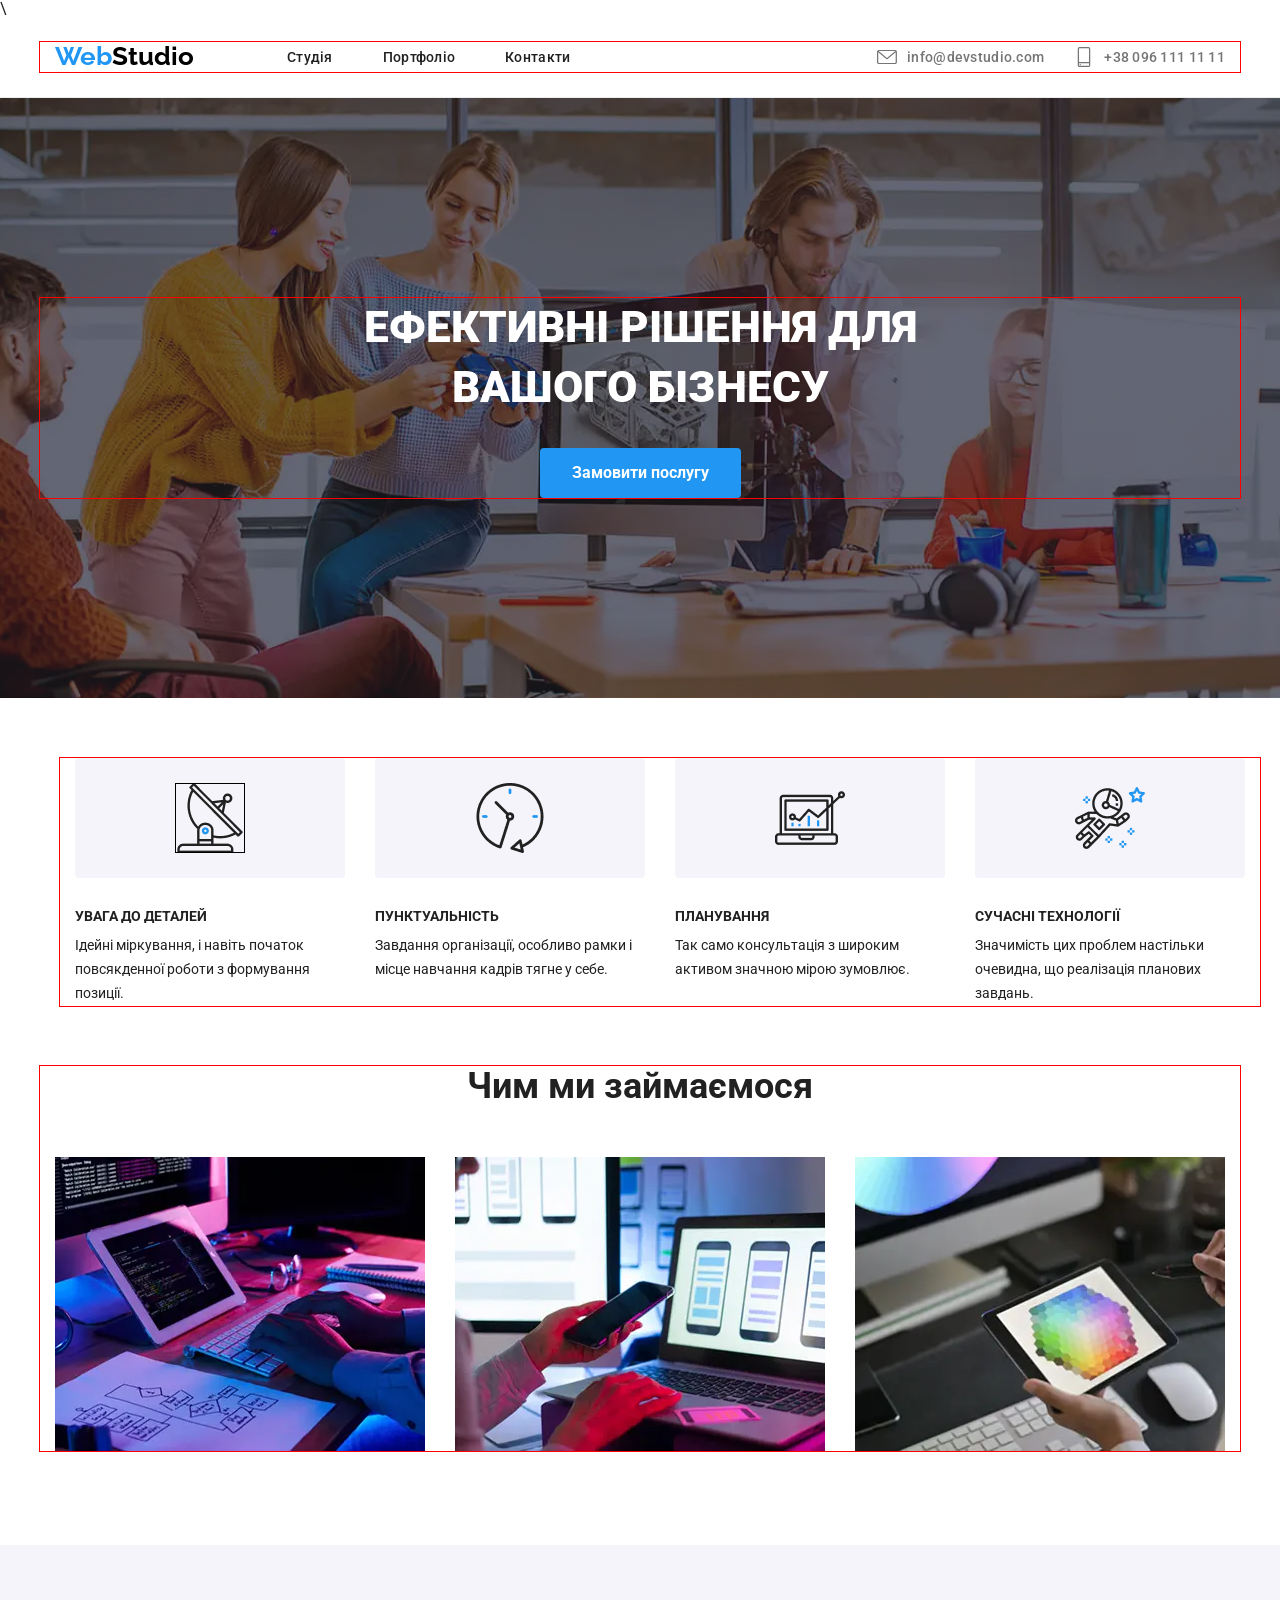
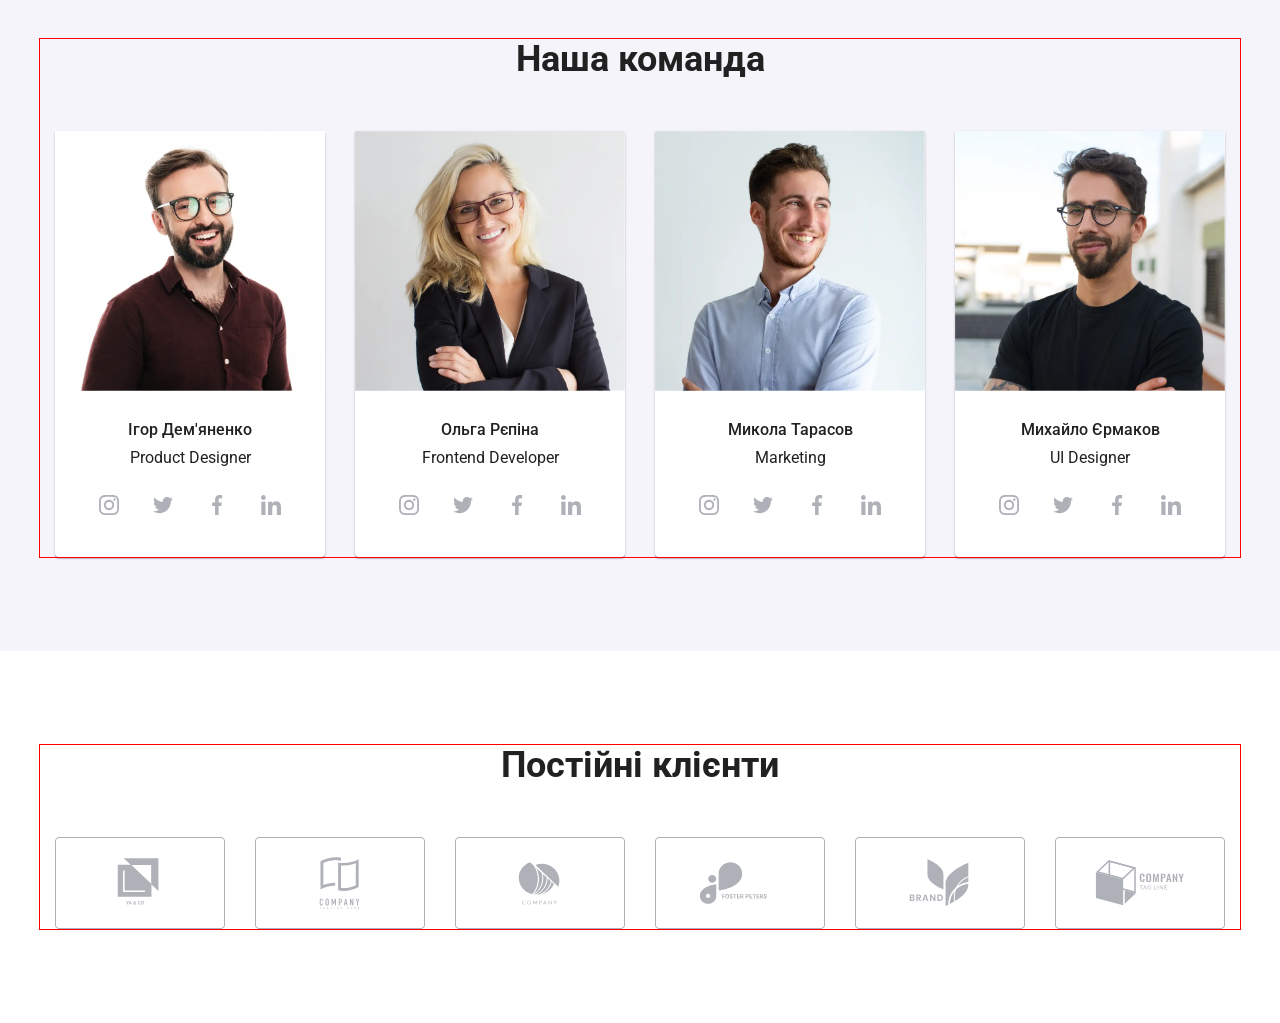
==== commit 0660a6d3: "d" ====
--- a/index.html
+++ b/index.html
@@ -3,6 +3,7 @@
   <head>
     <meta charset="UTF-8" />
     <meta name="viewport" content="width=device-width, initial-scale=1.0" />
+    <meta name="viewport" content="width=device-width, initial-scale=1.0">\
     <title>Document</title>
     <link rel="preconnect" href="https://fonts.googleapis.com" />
     <link rel="preconnect" href="https://fonts.gstatic.com" crossorigin />
@@ -310,7 +311,7 @@
         </div>
       </section>
     </main>
-    <footer class="footer">
+    <!-- <footer class="footer">
       <div class="container footer__container">
         <div class="footer__block">
           <a class="footer__logo" href="./index.html"
@@ -381,7 +382,7 @@
           
         </div>
       </div>  
-    </footer>
+    </footer> -->
 
    <div data-aos="flip-up" data-modal class="model__backdrop is-hidden">
     <div class="model">
--- a/style/main.min.css
+++ b/style/main.min.css
@@ -1 +1 @@
-body{font-family:"Roboto",sans-serif;color:#212121;background-color:#fff;margin:0}ul{list-style:none;margin:0;padding:0}a{text-decoration:none}h1,h2,h3,h4,h5,p{margin:0}img{display:block;max-width:100%;height:auto}.container{width:1200px;margin:0 auto;padding:0 15px;outline:1px solid red}.banner{background-color:#2f303a;padding:200px 0;text-align:center;background-image:linear-gradient(rgba(47, 48, 58, 0.4), rgba(47, 48, 58, 0.4)),url(../img/hero.webp);background-repeat:no-repeat;background-position:center;background-size:cover}.banner__title{color:#fff;font-size:44px;font-weight:900;line-height:1.36;text-transform:uppercase;width:696px;margin:0 auto 30px}.banner__button{color:#fff;background-color:#2196f3;font-family:inherit;font-size:16px;font-weight:700;line-height:1.87;padding:10px 32px;border-radius:4px;border:none;cursor:pointer}.cart{padding:94px 0}.cart-list{display:flex;justify-content:center;gap:8px;margin-bottom:50px}.cart-btn{font-family:inherit;font-weight:500;font-size:16px;line-height:1.62;padding:6px 22px;border-radius:4px;border:none;background-color:#f5f4fa;cursor:pointer;transition-property:color,background-color,box-shadow;transition-duration:250ms;transition-timing-function:cubic-bezier(0.4, 0, 0.2, 1)}.cart-btn:hover,.cart-btn:focus{color:#fff;background-color:#2196f3;box-shadow:0 3px 1px 0 rgba(0,0,0,.1),0 1px 2px 0 rgba(0,0,0,.08),0 2px 2px 0 rgba(0,0,0,.12)}.cart-elements{display:grid;grid-template-columns:repeat(3, 1fr);gap:30px}.cart-elem{border:1px solid #eee;background:#fff;transition-property:border-color,box-shadow;transition-duration:250ms;transition-timing-function:cubic-bezier(0.4, 0, 0.2, 1)}.cart-elem:hover{border-color:#eee;box-shadow:0 1px 1px 0 rgba(0,0,0,.12),0 4px 4px 0 rgba(0,0,0,.06),1px 4px 6px 0 rgba(0,0,0,.16)}.cart-box{padding:20px 24px}.cart-thumb{position:relative;overflow:hidden}.cart-img{display:block;width:100%;height:auto}.cart-overlay{position:absolute;top:0;left:0;width:100%;height:100%;background-color:rgba(33,150,243,.9);padding:49px 24px;display:flex;align-items:center;transform:translateY(100%);transition-property:transform;transition-duration:250ms;transition-timing-function:cubic-bezier(0.4, 0, 0.2, 1)}.cart-elem:hover .cart-overlay{transform:translateY(0)}.cart-caption{font-size:18px;font-weight:700;line-height:2;margin-bottom:4px}.cart-text{color:#757575;font-size:16px;line-height:1.87}.client{padding:94px 0px}.client__title{color:#212121;text-align:center;font-size:36px;font-weight:700;margin-bottom:50px}.client__list{display:flex;gap:30px;justify-content:center}.client__link{width:170px;height:92px;border:1px solid #afb1b8;display:flex;justify-content:center;align-items:center;border-radius:4px;transition-property:border-color;transition-timing-function:cubic-bezier(0.4, 0, 0.2, 1);transition-duration:250ms}.client__link:hover .client__icon{fill:#2196f3}.client__link:hover{border-color:#2196f3}.client__icon{width:106px;height:60px;fill:#afb1b8;border-radius:4px;transition-property:fill;transition-timing-function:cubic-bezier(0.4, 0, 0.2, 1);transition-duration:250ms}.footer{background-color:#2f303a;padding:60px 0}.footer__container{display:flex;align-items:baseline}.footer__logo{font-family:"Raleway",sans-serif;font-size:26px;font-weight:700;color:#2196f3;display:inline-block;margin-bottom:20px}.footer__span{color:#fff}.footer__address{font-style:normal}.footer__list{display:flex;flex-direction:column;gap:9px}.footer__map{color:#fff;font-size:14px;font-weight:400;line-height:24px;letter-spacing:.42px}.footer__link{color:hsla(0,0%,100%,.6);font-size:14px;line-height:1.71}.footer__join{margin-left:70px;margin-right:auto}.footer__smalltitle{color:#fff;font-size:14px;font-weight:700;letter-spacing:.42px;text-transform:uppercase;margin-bottom:20px}.footer__items{gap:10px;display:flex}.footer__contact{display:flex;border-radius:100%;justify-content:center;align-items:center;background-color:hsla(0,0%,100%,.1);width:44px;height:44px;transition-property:background-color;transition-timing-function:cubic-bezier(0.4, 0, 0.2, 1);transition-duration:250ms}.footer__contact:hover{background-color:#2196f3}.footer__icon{width:20px;height:20px;fill:#fff;transition-property:fill;transition-timing-function:cubic-bezier(0.4, 0, 0.2, 1);transition-duration:250ms}.footer__subtitle{color:#fff;font-size:14px;font-weight:700;line-height:normal;letter-spacing:.42px;text-transform:uppercase;margin-bottom:20px}.footer__form{display:flex;gap:12px}.footer__subinput{font-size:16px;font-weight:400;line-height:20px;letter-spacing:.48px;border-radius:4px;border:1px solid hsla(0,0%,100%,.3);background:rgba(33,150,243,0);width:358px;height:50px;background-color:rgba(0,0,0,0);padding-left:16px}.footer__subbtn{border-radius:4px;border:1px solid #2f303a;background:#000;box-shadow:0 4px 4px 0 #000;border-radius:4px;background:#2196f3;box-shadow:0 4px 4px 0 #2196f3;width:200px;height:50px;color:#fff;text-align:center;font-family:Roboto;font-size:16px;font-style:normal;font-weight:700;line-height:30px;letter-spacing:.96px;display:flex;align-items:center;gap:10px;justify-content:center}.footer__subsend{width:24px;height:24px;fill:#fff}.header{border-bottom:1px solid #ececec;padding:24px 0 25px}.header .container{display:flex;align-items:center}.header__logo{color:#2196f3;font-family:"Raleway",sans-serif;font-size:26px;font-weight:700;margin-right:93px}.header__span{color:#000}.header__navigation{display:flex;align-items:center}.header__list{display:flex;gap:50px}.header__item{position:relative}.header__link{color:#212121;font-size:14px;font-weight:500;display:flex;font-size:14px;font-weight:500;line-height:normal;letter-spacing:.28px;transition-property:color;transition-timing-function:cubic-bezier(0.4, 0, 0.2, 1);transition-duration:250ms}.header__link:hover,.header__link:focus{color:#2196f3}.header__link::after{content:"";display:block;width:100%;height:4px;border-radius:2px;background-color:rgba(33,150,243,.9);position:absolute;top:46px;left:0;opacity:0}.header__link:hover::after{opacity:1}.header__contact{display:flex;gap:50px;margin-left:auto}.header__email,.header__phone{color:#757575;font-size:14px;font-weight:500;display:flex;align-items:center;font-size:14px;gap:10px;font-weight:500;line-height:normal;letter-spacing:.28px;transition-property:color;transition-timing-function:cubic-bezier(0.4, 0, 0.2, 1);transition-duration:250ms}.header__email:hover,.header__phone:hover{color:#2196f3}.header__email:hover .header__icon,.header__phone:hover .header__icon{fill:#2196f3}.header__icon{width:20px;height:20px;fill:#757575;transition-property:fill;transition-timing-function:cubic-bezier(0.4, 0, 0.2, 1);transition-duration:250ms}.model{width:528px;height:581px;border-radius:4px;background:#fff;box-shadow:0 1px 3px 0 rgba(0,0,0,.12),0 1px 1px 0 rgba(0,0,0,.14),0 2px 1px 0 rgba(0,0,0,.2);position:relative;padding:40px 40px}.model__close{width:30px;height:30px;border-radius:50%;border:none;outline:1px solid rgba(0,0,0,.1);background-color:rgba(0,0,0,0);display:flex;align-items:center;justify-content:center;position:absolute;top:8px;right:8px}.model__close:hover .model-x{fill:#2196f3}.model .overlay-text{color:#fff;font-size:18px;line-height:1.56;letter-spacing:.03em}.model__backdrop{position:fixed;top:0;right:0;left:0;bottom:0;background:rgba(0,0,0,.2);display:flex;align-items:center;justify-content:center}.model__x{width:25px;height:25px;fill:#000}.model__title{color:#212121;text-align:center;font-family:"Poppins",sans-serif;font-size:20px;font-style:normal;font-weight:700;line-height:normal;letter-spacing:.6px;margin-bottom:12px}.model__lb{color:#2f303a;font-size:12px;font-weight:400;line-height:normal;letter-spacing:.12px;display:block;margin-bottom:4px;position:relative}.model:hover{outline:1px solid #2196f3}.model__input{width:100%;height:40px;border-radius:4px;outline:1px solid rgba(33,33,33,.2);border:none;display:block;padding-left:42px}.model:hover{outline:1px solid #2196f3}.model__tex{width:448px;height:120px;resize:none;padding:12px 16px;border:none;border-radius:4px;outline:1px solid rgba(33,33,33,.2)}.model__lbsvg{width:18px;height:18px;position:absolute;fill:#212121;top:25px;left:10px}.model__check{display:flex;justify-content:center;align-items:center;padding-top:20px;padding-bottom:30px}.model__text{margin-left:4px;margin-right:2px;color:#2f303a;font-family:Roboto;font-size:14px;font-weight:400;line-height:normal;letter-spacing:.12px}.model__link{color:#2196f3;font-size:14px;font-weight:400;line-height:24px;letter-spacing:.42px;text-decoration-line:underline;text-decoration-style:solid;-webkit-text-decoration-skip-ink:none;text-decoration-skip-ink:none;text-decoration-thickness:auto;text-underline-offset:auto;text-underline-position:from-font}.model__send{color:#fff;text-align:center;font-size:16px;font-style:normal;font-weight:700;line-height:30px;letter-spacing:.96px;border:none;background-color:#2196f3;padding:10px 52px}.model__box1{display:flex;justify-content:center;align-items:center}.model__hidden{opacity:0;pointer-events:none}.team{background-color:#f5f4fa;padding:94px 0}.team__title{color:#212121;text-align:center;font-size:36px;font-weight:700;line-height:normal;letter-spacing:1.08px;margin-bottom:50px}.team__list{display:flex;gap:30px}.team__item{background-color:#fff;flex-basis:calc((100% - 90px)/4);text-align:center;padding-bottom:30px;border-radius:0 0 4px 4px;background:#fff;box-shadow:0 1px 3px 0 rgba(0,0,0,.12),0 1px 1px 0 rgba(0,0,0,.14),0 2px 1px 0 rgba(0,0,0,.2)}.team__caption{font-size:16px;font-weight:500;margin:30px 0 10px}.team__items{display:flex;gap:10px;margin-top:16px;justify-content:center}.team__link{justify-content:center;align-items:center;display:flex;width:44px;height:44px;border-radius:100%;transition-property:background-color;transition-timing-function:cubic-bezier(0.4, 0, 0.2, 1);transition-duration:250ms}.team__link:hover{background-color:#2196f3}.team__icon{width:20px;height:20px;fill:#afb1b8;transition-property:fill;transition-timing-function:cubic-bezier(0.4, 0, 0.2, 1);transition-duration:250ms}.team__icon:hover{fill:#fff}.work{padding-bottom:94px}.work__title{font-size:36px;text-align:center;margin-bottom:50px}.work__list{display:flex;gap:30px;padding:0;margin:0}.work__item{flex-basis:calc((100% - 60px)/3);position:relative;display:flex}.work__image{display:block;width:100%;height:auto}.work__text{position:absolute;bottom:0;left:0;width:100%;height:70px;display:flex;justify-content:center;align-items:center;margin:0;color:#fff;text-align:center;font-size:14px;font-style:normal;font-weight:700;line-height:normal;letter-spacing:.42px;text-transform:uppercase;background:rgba(47,48,58,.8)}.working{padding:94px 0}.working__list{display:flex;gap:30px}.working__item{flex-basis:calc((100% - 90px)/4)}.working__item::before{content:"";display:block;height:120px;width:270px;border-radius:4px;background:#f5f4fa;margin-bottom:30px;background-image:url(../img/antenna.png);background-repeat:no-repeat;background-position:center}.working__item:nth-child(2)::before{background-image:url(../img/clock.png)}.working__item:nth-child(3)::before{background-image:url(../img/diagram.png)}.working__item:nth-child(4)::before{background-image:url(../img/astronaut.png)}.working__title{font-size:14px;font-weight:700;text-transform:uppercase;margin-bottom:10px}.working__text{color:var(--text-color);font-size:14px;line-height:1.71}/*# sourceMappingURL=main.min.css.map */+body{font-family:"Roboto",sans-serif;color:#212121;background-color:#fff;margin:0}ul{list-style:none;margin:0;padding:0}a{text-decoration:none}h1,h2,h3,h4,h5,p{margin:0}img{display:block;max-width:100%;height:auto}.container{max-width:1200px;margin:0 auto;padding:0 15px;outline:1px solid red}@media(min-width: 480px){.container{width:480px}}@media(min-width: 768px){.container{width:768px}}@media(min-width: 1200px){.container{width:1200px}}.banner{background-color:#2f303a;padding:118px 0;text-align:center;background-image:linear-gradient(rgba(47, 48, 58, 0.4), rgba(47, 48, 58, 0.4)),url(../img/hero.webp);background-repeat:no-repeat;background-position:center;background-size:cover}@media(min-width: 1200px){.banner{padding:200px 0}}.banner__title{color:#fff;font-size:26px;font-weight:900;text-transform:uppercase;width:100%;margin:0 auto 30px}@media(min-width: 480px){.banner__title{width:360px}}@media(min-width: 1200px){.banner__title{font-size:44px;line-height:1.36;width:696px}}.banner__button{color:#fff;background-color:#2196f3;font-family:inherit;font-size:16px;font-weight:700;line-height:1.87;padding:10px 24px;border-radius:4px;border:none;cursor:pointer}@media(min-width: 1200px){.banner__button{padding:10px 32px}}.cart{padding:94px 0}.cart__list{display:flex;justify-content:center;gap:8px;margin-bottom:50px}.cart .cart__btn{font-family:inherit;font-weight:500;font-size:16px;line-height:1.62;padding:6px 22px;border-radius:4px;border:none;background-color:#f5f4fa;cursor:pointer;transition-property:color,background-color,box-shadow;transition-duration:250ms;transition-timing-function:cubic-bezier(0.4, 0, 0.2, 1)}.cart .cart__btn:hover,.cart .cart__btn:focus{color:#fff;background-color:#2196f3;box-shadow:0 3px 1px 0 rgba(0,0,0,.1),0 1px 2px 0 rgba(0,0,0,.08),0 2px 2px 0 rgba(0,0,0,.12)}.cart__elements{display:grid;grid-template-columns:repeat(3, 1fr);gap:30px}.cart__elem{border:1px solid #eee;background:#fff;transition-property:border-color,box-shadow;transition-duration:250ms;transition-timing-function:cubic-bezier(0.4, 0, 0.2, 1)}.cart__elem:hover{border-color:#eee;box-shadow:0 1px 1px 0 rgba(0,0,0,.12),0 4px 4px 0 rgba(0,0,0,.06),1px 4px 6px 0 rgba(0,0,0,.16)}.cart__elem__:hover{transform:translateY(0)}.cart__thumb{position:relative;overflow:hidden}.cart__img{display:block;width:100%;height:auto}.cart__overlay{position:absolute;top:0;left:0;width:100%;height:100%;background-color:rgba(33,150,243,.9);padding:49px 24px;display:flex;align-items:center;transform:translateY(100%);transition-property:transform;transition-duration:250ms;transition-timing-function:cubic-bezier(0.4, 0, 0.2, 1)}.cart__overlay:hover{transform:translateY(0)}.cart__box{padding:20px 24px}.cart__caption{font-size:18px;font-weight:700;line-height:2;margin-bottom:4px}.cart__text{color:#757575;font-size:16px;line-height:1.87}.client{padding:60px 0}@media(min-width: 1200px){.client{padding:94px 0}}.client__title{color:#212121;text-align:center;font-size:28px;font-weight:700;margin-bottom:30px}@media(min-width: 768px){.client__title{font-size:36px;margin-bottom:40px}}@media(min-width: 1200px){.client__title{margin-bottom:50px}}.client__list{display:flex;flex-direction:column;gap:30px;align-items:center}@media(min-width: 768px){.client__list{flex-direction:row;flex-wrap:wrap;justify-content:center}}@media(min-width: 480px){.client__item{flex-basis:100%}}@media(min-width: 768px){.client__item{flex-basis:calc((100% - 60px)/3)}}@media(min-width: 1200px){.client__item{flex-basis:calc((100% - 150px)/6)}}.client__link{width:170px;height:92px;border:1px solid #afb1b8;display:flex;justify-content:center;align-items:center;border-radius:4px;transition-property:border-color;transition-duration:250ms;transition-timing-function:cubic-bezier(0.4, 0, 0.2, 1)}.client__link:hover{border-color:#2196f3}.client__link:hover .client__icon{fill:#2196f3}.client__icon{width:106px;height:60px;fill:#afb1b8;transition:fill 250ms cubic-bezier(0.4, 0, 0.2, 1)}.footer{background-color:#2f303a;padding:60px 0}.footer__container{display:flex;align-items:baseline}.footer__logo{font-family:"Raleway",sans-serif;font-size:26px;font-weight:700;color:#2196f3;display:inline-block;margin-bottom:20px}.footer__span{color:#fff}.footer__address{font-style:normal}.footer__list{display:flex;flex-direction:column;gap:9px}.footer__map{color:#fff;font-size:14px;font-weight:400;line-height:24px;letter-spacing:.42px}.footer__link{color:hsla(0,0%,100%,.6);font-size:14px;line-height:1.71}.footer__join{margin-left:70px;margin-right:auto}.footer__smalltitle{color:#fff;font-size:14px;font-weight:700;letter-spacing:.42px;text-transform:uppercase;margin-bottom:20px}.footer__items{gap:10px;display:flex}.footer__contact{display:flex;border-radius:100%;justify-content:center;align-items:center;background-color:hsla(0,0%,100%,.1);width:44px;height:44px;transition-property:background-color;transition-duration:250ms;transition-timing-function:cubic-bezier(0.4, 0, 0.2, 1)}.footer__contact:hover{background-color:#2196f3}.footer__icon{width:20px;height:20px;fill:#fff;transition-property:fill;transition-duration:250ms;transition-timing-function:cubic-bezier(0.4, 0, 0.2, 1)}.footer__subtitle{color:#fff;font-size:14px;font-weight:700;line-height:normal;letter-spacing:.42px;text-transform:uppercase;margin-bottom:20px}.footer__form{display:flex;gap:12px}.footer__subinput{font-size:16px;font-weight:400;line-height:20px;letter-spacing:.48px;border-radius:4px;border:1px solid hsla(0,0%,100%,.3);background:rgba(33,150,243,0);width:358px;height:50px;background-color:rgba(0,0,0,0);padding-left:16px}.footer__subbtn{border-radius:4px;border:1px solid #2f303a;background:#000;box-shadow:0 4px 4px 0 #000;border-radius:4px;background:#2196f3;box-shadow:0 4px 4px 0 #2196f3;width:200px;height:50px;color:#fff;text-align:center;font-family:Roboto;font-size:16px;font-style:normal;font-weight:700;line-height:30px;letter-spacing:.96px;display:flex;align-items:center;gap:10px;justify-content:center}.footer__subsend{width:24px;height:24px;fill:#fff}.header{border-bottom:1px solid #ececec;padding:16px 0}@media(min-width: 768px){.header{padding:21px 0px}}@media(min-width: 1200px){.header{padding:24px 0 25px}}.header .container{display:flex;align-items:center}.header__logo{color:#2196f3;font-family:"Raleway",sans-serif;font-size:24px;font-weight:700;margin-right:auto}@media(min-width: 768px){.header__logo{margin-right:87px}}@media(min-width: 1200px){.header__logo{font-size:26px;margin-right:93px}}.header__span{color:#000}.header__navigation{display:none}@media(min-width: 768px){.header__navigation{display:block}}.header__list{display:flex;gap:50px}.header__item{position:relative}.header__link{color:#212121;font-size:14px;font-weight:500;display:flex;font-size:14px;font-weight:500;line-height:normal;letter-spacing:.28px;transition-property:color;transition-duration:250ms;transition-timing-function:cubic-bezier(0.4, 0, 0.2, 1)}.header__link:hover,.header__link:focus{color:#2196f3}.header__link::after{content:"";display:block;width:100%;height:4px;border-radius:2px;background-color:rgba(33,150,243,.9);position:absolute;top:46px;left:0;opacity:0}.header__link:hover::after{opacity:1}.header__contact{display:none}@media(min-width: 768px){.header__contact{display:flex;gap:10px;margin-left:auto;flex-direction:column}}@media(min-width: 1200px){.header__contact{flex-direction:row;gap:30px}}.header__email,.header__phone{color:#757575;font-size:14px;font-weight:500;display:flex;align-items:center;font-size:14px;gap:10px;font-weight:500;line-height:normal;letter-spacing:.28px;transition-property:color;transition-duration:250ms;transition-timing-function:cubic-bezier(0.4, 0, 0.2, 1)}.header__email:hover,.header__phone:hover{color:#2196f3}.header__email:hover .header__icon,.header__phone:hover .header__icon{fill:#2196f3}.header__icon{width:20px;height:20px;fill:#757575;transition-property:fill;transition-duration:250ms;transition-timing-function:cubic-bezier(0.4, 0, 0.2, 1)}.model{width:528px;height:581px;border-radius:4px;background:#fff;box-shadow:0 1px 3px 0 rgba(0,0,0,.12),0 1px 1px 0 rgba(0,0,0,.14),0 2px 1px 0 rgba(0,0,0,.2);position:relative;padding:40px 40px}.model__close{width:30px;height:30px;border-radius:50%;border:none;outline:1px solid rgba(0,0,0,.1);background-color:rgba(0,0,0,0);display:flex;align-items:center;justify-content:center;position:absolute;top:8px;right:8px}.model__close:hover .model-x{fill:#2196f3}.model .overlay-text{color:#fff;font-size:18px;line-height:1.56;letter-spacing:.03em}.model__backdrop{position:fixed;top:0;right:0;left:0;bottom:0;background:rgba(0,0,0,.2);display:flex;align-items:center;justify-content:center}.model__x{width:25px;height:25px;fill:#000}.model__title{color:#212121;text-align:center;font-family:"Poppins",sans-serif;font-size:20px;font-style:normal;font-weight:700;line-height:normal;letter-spacing:.6px;margin-bottom:12px}.model__lb{color:#2f303a;font-size:12px;font-weight:400;line-height:normal;letter-spacing:.12px;display:block;margin-bottom:4px;position:relative}.model:hover{outline:1px solid #2196f3}.model__input{width:100%;height:40px;border-radius:4px;outline:1px solid rgba(33,33,33,.2);border:none;display:block;padding-left:42px}.model:hover{outline:1px solid #2196f3}.model__tex{width:448px;height:120px;resize:none;padding:12px 16px;border:none;border-radius:4px;outline:1px solid rgba(33,33,33,.2)}.model__lbsvg{width:18px;height:18px;position:absolute;fill:#212121;top:25px;left:10px}.model__check{display:flex;justify-content:center;align-items:center;padding-top:20px;padding-bottom:30px}.model__text{margin-left:4px;margin-right:2px;color:#2f303a;font-family:Roboto;font-size:14px;font-weight:400;line-height:normal;letter-spacing:.12px}.model__link{color:#2196f3;font-size:14px;font-weight:400;line-height:24px;letter-spacing:.42px;text-decoration-line:underline;text-decoration-style:solid;-webkit-text-decoration-skip-ink:none;text-decoration-skip-ink:none;text-decoration-thickness:auto;text-underline-offset:auto;text-underline-position:from-font}.model__send{color:#fff;text-align:center;font-size:16px;font-style:normal;font-weight:700;line-height:30px;letter-spacing:.96px;border:none;background-color:#2196f3;padding:10px 52px}.model__box1{display:flex;justify-content:center;align-items:center}.is-hidden{opacity:0;pointer-events:none}.team{background-color:#f5f4fa;padding:60px 0}@media(min-width: 1200px){.team{padding:94px 0}}.team__title{color:#212121;text-align:center;font-size:28px;font-weight:700;margin-bottom:30px}@media(min-width: 768px){.team__title{font-size:36px;margin-bottom:40px}}@media(min-width: 1200px){.team__title{margin-bottom:50px}}.team__list{display:flex;flex-direction:column;gap:30px}@media(min-width: 768px){.team__list{flex-direction:row;flex-wrap:wrap}}.team__item{background-color:#fff;text-align:center;padding-bottom:30px;border-radius:0 0 4px 4px;box-shadow:0 1px 3px rgba(0,0,0,.12),0 1px 1px rgba(0,0,0,.14),0 2px 1px rgba(0,0,0,.2)}@media(min-width: 480px){.team__item{flex-basis:100%}}@media(min-width: 768px){.team__item{flex-basis:calc((100% - 30px)/2)}}@media(min-width: 1200px){.team__item{flex-basis:calc((100% - 90px)/4)}}.team__caption{font-size:16px;font-weight:500;margin:30px 0 10px}.team__items{display:flex;justify-content:center;gap:10px;margin-top:16px}.team__link{display:flex;justify-content:center;align-items:center;width:44px;height:44px;border-radius:50%;transition-property:background-color;transition-duration:250ms;transition-timing-function:cubic-bezier(0.4, 0, 0.2, 1)}.team__link:hover{background-color:#2196f3}.team__icon{width:20px;height:20px;fill:#afb1b8;transition-property:fill;transition-duration:250ms;transition-timing-function:cubic-bezier(0.4, 0, 0.2, 1)}.team__link:hover .team__icon{fill:#fff}.work{padding-bottom:94px}.work__title{font-size:36px;text-align:center;margin-bottom:50px}.work__list{display:flex;gap:30px;padding:0;margin:0}.work__item{flex-basis:calc((100% - 60px)/3);position:relative;display:flex}.work__image{display:block;width:100%;height:auto}.work__text{position:absolute;bottom:0;left:0;width:100%;height:70px;display:flex;justify-content:center;align-items:center;margin:0;color:#fff;text-align:center;font-size:14px;font-style:normal;font-weight:700;line-height:normal;letter-spacing:.42px;text-transform:uppercase;background:rgba(47,48,58,.8)}.working{padding:60px}@media(min-with: 1200px){.working{padding:90px 0}}.working__list{display:flex;flex-direction:column;gap:30px}@media(min-width: 768px){.working__list{flex-direction:row;flex-wrap:wrap}}.working__item{flex-basis:100%}@media(min-width: 480px){.working__item{flex-basis:450px}}@media(min-width: 768px){.working__item{flex-basis:calc((100% - 30px)/2)}}@media(min-width: 1200px){.working__item{flex-basis:calc((100% - 90px)/4)}}.working__item::before{content:"";display:block;height:120px;width:100%;border-radius:4px;background:#f5f4fa;margin-bottom:30px;background-image:url(../img/antenna.png);background-repeat:no-repeat;background-position:center}@media(min-width: 480px){.working__item::before{width:450px}}@media(min-width: 768px){.working__item::before{width:354px}}@media(min-width: 1200px){.working__item::before{width:270px}}.working__item:nth-child(2)::before{background-image:url(../img/clock.png)}.working__item:nth-child(3)::before{background-image:url(../img/diagram.png)}.working__item:nth-child(4)::before{background-image:url(../img/astronaut.png)}.working__title{font-size:14px;font-weight:700;text-transform:uppercase;margin-bottom:10px;text-align:center}@media(min-width: 768px){.working__title{text-align:start}}.working__text{color:var(--text-color);font-size:14px;line-height:1.71}@media(min-width: 480px){.working__text{width:450px}}@media(min-width: 768px){.working__text{width:354px}}@media(min-width: 1200px){.working__text{width:270px}}/*# sourceMappingURL=main.min.css.map */
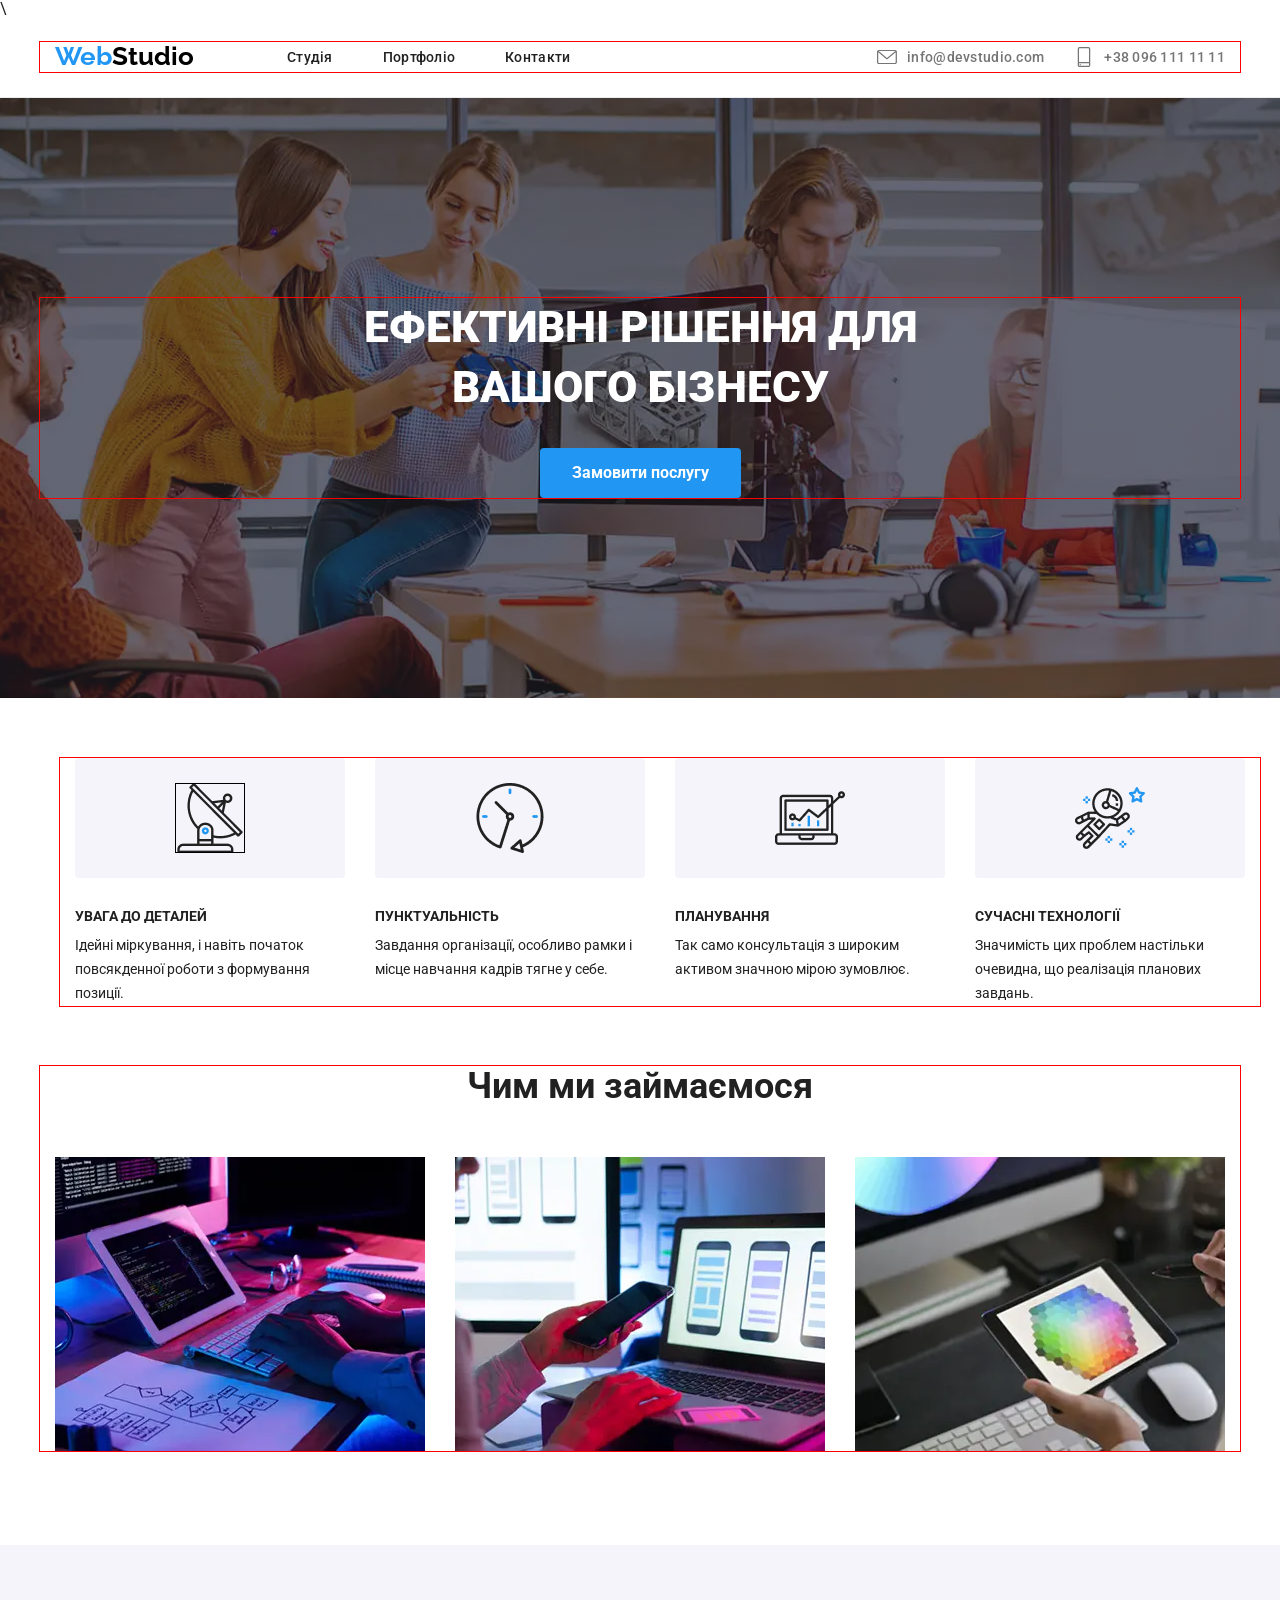
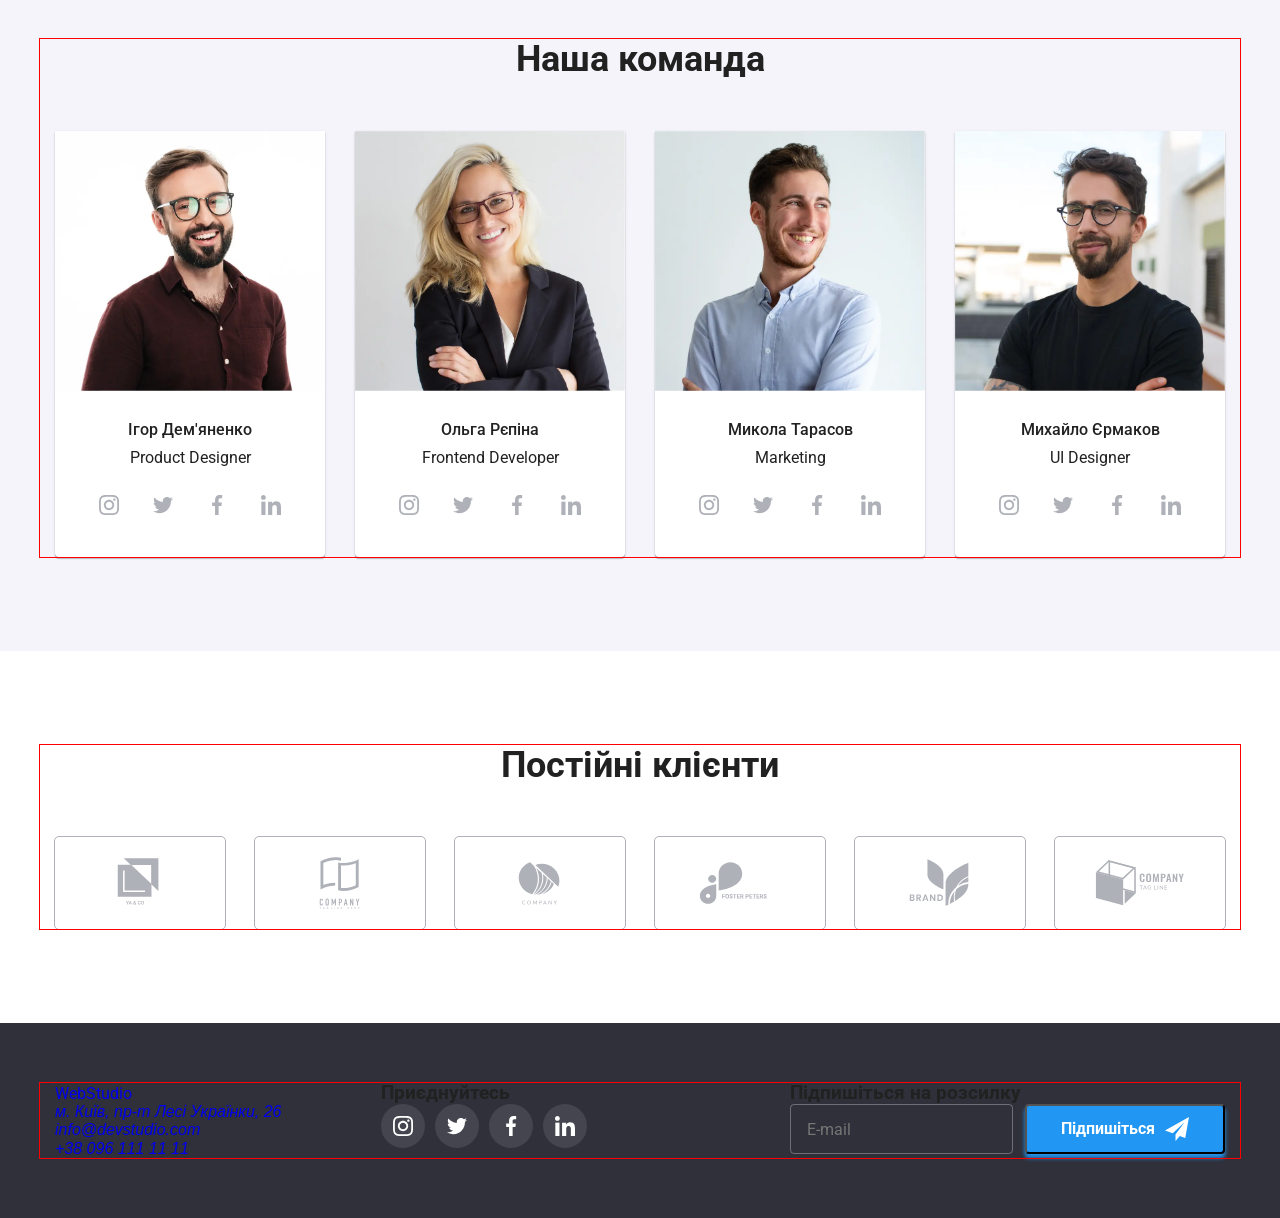
==== commit 0de8c836: "g" ====
--- a/index.html
+++ b/index.html
@@ -27,6 +27,9 @@
         <a class="header__logo" href="./index.html"
           >Web<span class="header__span">Studio</span></a
         >
+        <button class="header__btn" data-modal-header-open >
+        <svg class="header__menu"><use href="./img/symbol-defs.svg#icon-menu" ></use></svg>  
+        </button>
         <nav class="header__navigation">
           <ul class="header__list">
             <li class="header__item">
@@ -70,27 +73,27 @@
       <section class="working">
         <div class="container">
           <ul class="working__list">
-            <li data-aos="flip-left" class="working__item">
+            <li  class="working__item">
               <h2 class="working__title">УВАГА ДО ДЕТАЛЕЙ</h2>
               <p class="working__text">
                 Ідейні міркування, і навіть початок повсякденної роботи з
                 формування позиції.
               </p>
             </li>
-            <li data-aos="flip-left" class="working__item">
+            <li  class="working__item">
               <h2 class="working__title">ПУНКТУАЛЬНІСТЬ</h2>
               <p class="working__text">
                 Завдання організації, особливо рамки і місце навчання кадрів
                 тягне у себе.
               </p>
             </li>
-            <li data-aos="flip-right" class="working__item">
+            <li  class="working__item">
               <h2 class="working__title">ПЛАНУВАННЯ</h2>
               <p class="working__text">
                 Так само консультація з широким активом значною мірою зумовлює.
               </p>
             </li>
-            <li data-aos="flip-right" class="working__item">
+            <li  class="working__item">
               <h2 class="working__title">СУЧАСНІ ТЕХНОЛОГІЇ</h2>
               <p class="working__text">
                 Значимість цих проблем настільки очевидна, що реалізація
@@ -311,7 +314,7 @@
         </div>
       </section>
     </main>
-    <!-- <footer class="footer">
+    <footer class="footer">
       <div class="container footer__container">
         <div class="footer__block">
           <a class="footer__logo" href="./index.html"
@@ -382,7 +385,7 @@
           
         </div>
       </div>  
-    </footer> -->
+    </footer>
 
    <div data-aos="flip-up" data-modal class="model__backdrop is-hidden">
     <div class="model">
@@ -421,6 +424,32 @@
         </form>
     </div>
 </div>
+
+<div data-header-modal class="menu is-hidden">
+<button type="button" data-modal-header-close class="menu__close">
+  <svg class="menu__icon"><use href="./img/symbol-defs.svg#icon-close"></use></svg>
+</button>
+
+<ul class="menu__list">
+  <li class="menu__item"><a href="./index.html" class="menu__link">Студія</a></li>
+  <li class="menu__item"><a href="./pages/portfolio.html" class="menu__link">Портфоліо</a></li>
+  <li class="menu__item"><a href="" class="menu__link">Контакти</a></li>
+</ul>
+
+<ul class="menu__contacts">
+  <li class="menu__contact"><a href="" class="menu__number">+38 096 111 11 11</a></li>
+  <li class="menu__contact"><a href="" class="menu__email">info@devstudio.com</a></li>
+</ul>
+
+<ul class="menu__socials">
+  <li class="menu__social"><a href="" class="menu__media">Instagram</a></li>
+  <li class="menu__social"><a href="" class="menu__media">Twitter</a></li>
+  <li class="menu__social"><a href="" class="menu__media">Facebook</a></li>
+  <li class="menu__social"><a href="" class="menu__media">LinkedIn</a></li>
+</ul>
+</div>
+<script type="module" src="./js/menu.js"></script>
+
 <script type="module" src="./js/model.js"></script>
 <script src="https://unpkg.com/aos@2.3.1/dist/aos.js"></script>
 <script>
--- a/style/main.min.css
+++ b/style/main.min.css
@@ -1 +1 @@
-body{font-family:"Roboto",sans-serif;color:#212121;background-color:#fff;margin:0}ul{list-style:none;margin:0;padding:0}a{text-decoration:none}h1,h2,h3,h4,h5,p{margin:0}img{display:block;max-width:100%;height:auto}.container{max-width:1200px;margin:0 auto;padding:0 15px;outline:1px solid red}@media(min-width: 480px){.container{width:480px}}@media(min-width: 768px){.container{width:768px}}@media(min-width: 1200px){.container{width:1200px}}.banner{background-color:#2f303a;padding:118px 0;text-align:center;background-image:linear-gradient(rgba(47, 48, 58, 0.4), rgba(47, 48, 58, 0.4)),url(../img/hero.webp);background-repeat:no-repeat;background-position:center;background-size:cover}@media(min-width: 1200px){.banner{padding:200px 0}}.banner__title{color:#fff;font-size:26px;font-weight:900;text-transform:uppercase;width:100%;margin:0 auto 30px}@media(min-width: 480px){.banner__title{width:360px}}@media(min-width: 1200px){.banner__title{font-size:44px;line-height:1.36;width:696px}}.banner__button{color:#fff;background-color:#2196f3;font-family:inherit;font-size:16px;font-weight:700;line-height:1.87;padding:10px 24px;border-radius:4px;border:none;cursor:pointer}@media(min-width: 1200px){.banner__button{padding:10px 32px}}.cart{padding:94px 0}.cart__list{display:flex;justify-content:center;gap:8px;margin-bottom:50px}.cart .cart__btn{font-family:inherit;font-weight:500;font-size:16px;line-height:1.62;padding:6px 22px;border-radius:4px;border:none;background-color:#f5f4fa;cursor:pointer;transition-property:color,background-color,box-shadow;transition-duration:250ms;transition-timing-function:cubic-bezier(0.4, 0, 0.2, 1)}.cart .cart__btn:hover,.cart .cart__btn:focus{color:#fff;background-color:#2196f3;box-shadow:0 3px 1px 0 rgba(0,0,0,.1),0 1px 2px 0 rgba(0,0,0,.08),0 2px 2px 0 rgba(0,0,0,.12)}.cart__elements{display:grid;grid-template-columns:repeat(3, 1fr);gap:30px}.cart__elem{border:1px solid #eee;background:#fff;transition-property:border-color,box-shadow;transition-duration:250ms;transition-timing-function:cubic-bezier(0.4, 0, 0.2, 1)}.cart__elem:hover{border-color:#eee;box-shadow:0 1px 1px 0 rgba(0,0,0,.12),0 4px 4px 0 rgba(0,0,0,.06),1px 4px 6px 0 rgba(0,0,0,.16)}.cart__elem__:hover{transform:translateY(0)}.cart__thumb{position:relative;overflow:hidden}.cart__img{display:block;width:100%;height:auto}.cart__overlay{position:absolute;top:0;left:0;width:100%;height:100%;background-color:rgba(33,150,243,.9);padding:49px 24px;display:flex;align-items:center;transform:translateY(100%);transition-property:transform;transition-duration:250ms;transition-timing-function:cubic-bezier(0.4, 0, 0.2, 1)}.cart__overlay:hover{transform:translateY(0)}.cart__box{padding:20px 24px}.cart__caption{font-size:18px;font-weight:700;line-height:2;margin-bottom:4px}.cart__text{color:#757575;font-size:16px;line-height:1.87}.client{padding:60px 0}@media(min-width: 1200px){.client{padding:94px 0}}.client__title{color:#212121;text-align:center;font-size:28px;font-weight:700;margin-bottom:30px}@media(min-width: 768px){.client__title{font-size:36px;margin-bottom:40px}}@media(min-width: 1200px){.client__title{margin-bottom:50px}}.client__list{display:flex;flex-direction:column;gap:30px;align-items:center}@media(min-width: 768px){.client__list{flex-direction:row;flex-wrap:wrap;justify-content:center}}@media(min-width: 480px){.client__item{flex-basis:100%}}@media(min-width: 768px){.client__item{flex-basis:calc((100% - 60px)/3)}}@media(min-width: 1200px){.client__item{flex-basis:calc((100% - 150px)/6)}}.client__link{width:170px;height:92px;border:1px solid #afb1b8;display:flex;justify-content:center;align-items:center;border-radius:4px;transition-property:border-color;transition-duration:250ms;transition-timing-function:cubic-bezier(0.4, 0, 0.2, 1)}.client__link:hover{border-color:#2196f3}.client__link:hover .client__icon{fill:#2196f3}.client__icon{width:106px;height:60px;fill:#afb1b8;transition:fill 250ms cubic-bezier(0.4, 0, 0.2, 1)}.footer{background-color:#2f303a;padding:60px 0}.footer__container{display:flex;align-items:baseline}.footer__logo{font-family:"Raleway",sans-serif;font-size:26px;font-weight:700;color:#2196f3;display:inline-block;margin-bottom:20px}.footer__span{color:#fff}.footer__address{font-style:normal}.footer__list{display:flex;flex-direction:column;gap:9px}.footer__map{color:#fff;font-size:14px;font-weight:400;line-height:24px;letter-spacing:.42px}.footer__link{color:hsla(0,0%,100%,.6);font-size:14px;line-height:1.71}.footer__join{margin-left:70px;margin-right:auto}.footer__smalltitle{color:#fff;font-size:14px;font-weight:700;letter-spacing:.42px;text-transform:uppercase;margin-bottom:20px}.footer__items{gap:10px;display:flex}.footer__contact{display:flex;border-radius:100%;justify-content:center;align-items:center;background-color:hsla(0,0%,100%,.1);width:44px;height:44px;transition-property:background-color;transition-duration:250ms;transition-timing-function:cubic-bezier(0.4, 0, 0.2, 1)}.footer__contact:hover{background-color:#2196f3}.footer__icon{width:20px;height:20px;fill:#fff;transition-property:fill;transition-duration:250ms;transition-timing-function:cubic-bezier(0.4, 0, 0.2, 1)}.footer__subtitle{color:#fff;font-size:14px;font-weight:700;line-height:normal;letter-spacing:.42px;text-transform:uppercase;margin-bottom:20px}.footer__form{display:flex;gap:12px}.footer__subinput{font-size:16px;font-weight:400;line-height:20px;letter-spacing:.48px;border-radius:4px;border:1px solid hsla(0,0%,100%,.3);background:rgba(33,150,243,0);width:358px;height:50px;background-color:rgba(0,0,0,0);padding-left:16px}.footer__subbtn{border-radius:4px;border:1px solid #2f303a;background:#000;box-shadow:0 4px 4px 0 #000;border-radius:4px;background:#2196f3;box-shadow:0 4px 4px 0 #2196f3;width:200px;height:50px;color:#fff;text-align:center;font-family:Roboto;font-size:16px;font-style:normal;font-weight:700;line-height:30px;letter-spacing:.96px;display:flex;align-items:center;gap:10px;justify-content:center}.footer__subsend{width:24px;height:24px;fill:#fff}.header{border-bottom:1px solid #ececec;padding:16px 0}@media(min-width: 768px){.header{padding:21px 0px}}@media(min-width: 1200px){.header{padding:24px 0 25px}}.header .container{display:flex;align-items:center}.header__logo{color:#2196f3;font-family:"Raleway",sans-serif;font-size:24px;font-weight:700;margin-right:auto}@media(min-width: 768px){.header__logo{margin-right:87px}}@media(min-width: 1200px){.header__logo{font-size:26px;margin-right:93px}}.header__span{color:#000}.header__navigation{display:none}@media(min-width: 768px){.header__navigation{display:block}}.header__list{display:flex;gap:50px}.header__item{position:relative}.header__link{color:#212121;font-size:14px;font-weight:500;display:flex;font-size:14px;font-weight:500;line-height:normal;letter-spacing:.28px;transition-property:color;transition-duration:250ms;transition-timing-function:cubic-bezier(0.4, 0, 0.2, 1)}.header__link:hover,.header__link:focus{color:#2196f3}.header__link::after{content:"";display:block;width:100%;height:4px;border-radius:2px;background-color:rgba(33,150,243,.9);position:absolute;top:46px;left:0;opacity:0}.header__link:hover::after{opacity:1}.header__contact{display:none}@media(min-width: 768px){.header__contact{display:flex;gap:10px;margin-left:auto;flex-direction:column}}@media(min-width: 1200px){.header__contact{flex-direction:row;gap:30px}}.header__email,.header__phone{color:#757575;font-size:14px;font-weight:500;display:flex;align-items:center;font-size:14px;gap:10px;font-weight:500;line-height:normal;letter-spacing:.28px;transition-property:color;transition-duration:250ms;transition-timing-function:cubic-bezier(0.4, 0, 0.2, 1)}.header__email:hover,.header__phone:hover{color:#2196f3}.header__email:hover .header__icon,.header__phone:hover .header__icon{fill:#2196f3}.header__icon{width:20px;height:20px;fill:#757575;transition-property:fill;transition-duration:250ms;transition-timing-function:cubic-bezier(0.4, 0, 0.2, 1)}.model{width:528px;height:581px;border-radius:4px;background:#fff;box-shadow:0 1px 3px 0 rgba(0,0,0,.12),0 1px 1px 0 rgba(0,0,0,.14),0 2px 1px 0 rgba(0,0,0,.2);position:relative;padding:40px 40px}.model__close{width:30px;height:30px;border-radius:50%;border:none;outline:1px solid rgba(0,0,0,.1);background-color:rgba(0,0,0,0);display:flex;align-items:center;justify-content:center;position:absolute;top:8px;right:8px}.model__close:hover .model-x{fill:#2196f3}.model .overlay-text{color:#fff;font-size:18px;line-height:1.56;letter-spacing:.03em}.model__backdrop{position:fixed;top:0;right:0;left:0;bottom:0;background:rgba(0,0,0,.2);display:flex;align-items:center;justify-content:center}.model__x{width:25px;height:25px;fill:#000}.model__title{color:#212121;text-align:center;font-family:"Poppins",sans-serif;font-size:20px;font-style:normal;font-weight:700;line-height:normal;letter-spacing:.6px;margin-bottom:12px}.model__lb{color:#2f303a;font-size:12px;font-weight:400;line-height:normal;letter-spacing:.12px;display:block;margin-bottom:4px;position:relative}.model:hover{outline:1px solid #2196f3}.model__input{width:100%;height:40px;border-radius:4px;outline:1px solid rgba(33,33,33,.2);border:none;display:block;padding-left:42px}.model:hover{outline:1px solid #2196f3}.model__tex{width:448px;height:120px;resize:none;padding:12px 16px;border:none;border-radius:4px;outline:1px solid rgba(33,33,33,.2)}.model__lbsvg{width:18px;height:18px;position:absolute;fill:#212121;top:25px;left:10px}.model__check{display:flex;justify-content:center;align-items:center;padding-top:20px;padding-bottom:30px}.model__text{margin-left:4px;margin-right:2px;color:#2f303a;font-family:Roboto;font-size:14px;font-weight:400;line-height:normal;letter-spacing:.12px}.model__link{color:#2196f3;font-size:14px;font-weight:400;line-height:24px;letter-spacing:.42px;text-decoration-line:underline;text-decoration-style:solid;-webkit-text-decoration-skip-ink:none;text-decoration-skip-ink:none;text-decoration-thickness:auto;text-underline-offset:auto;text-underline-position:from-font}.model__send{color:#fff;text-align:center;font-size:16px;font-style:normal;font-weight:700;line-height:30px;letter-spacing:.96px;border:none;background-color:#2196f3;padding:10px 52px}.model__box1{display:flex;justify-content:center;align-items:center}.is-hidden{opacity:0;pointer-events:none}.team{background-color:#f5f4fa;padding:60px 0}@media(min-width: 1200px){.team{padding:94px 0}}.team__title{color:#212121;text-align:center;font-size:28px;font-weight:700;margin-bottom:30px}@media(min-width: 768px){.team__title{font-size:36px;margin-bottom:40px}}@media(min-width: 1200px){.team__title{margin-bottom:50px}}.team__list{display:flex;flex-direction:column;gap:30px}@media(min-width: 768px){.team__list{flex-direction:row;flex-wrap:wrap}}.team__item{background-color:#fff;text-align:center;padding-bottom:30px;border-radius:0 0 4px 4px;box-shadow:0 1px 3px rgba(0,0,0,.12),0 1px 1px rgba(0,0,0,.14),0 2px 1px rgba(0,0,0,.2)}@media(min-width: 480px){.team__item{flex-basis:100%}}@media(min-width: 768px){.team__item{flex-basis:calc((100% - 30px)/2)}}@media(min-width: 1200px){.team__item{flex-basis:calc((100% - 90px)/4)}}.team__caption{font-size:16px;font-weight:500;margin:30px 0 10px}.team__items{display:flex;justify-content:center;gap:10px;margin-top:16px}.team__link{display:flex;justify-content:center;align-items:center;width:44px;height:44px;border-radius:50%;transition-property:background-color;transition-duration:250ms;transition-timing-function:cubic-bezier(0.4, 0, 0.2, 1)}.team__link:hover{background-color:#2196f3}.team__icon{width:20px;height:20px;fill:#afb1b8;transition-property:fill;transition-duration:250ms;transition-timing-function:cubic-bezier(0.4, 0, 0.2, 1)}.team__link:hover .team__icon{fill:#fff}.work{padding-bottom:94px}.work__title{font-size:36px;text-align:center;margin-bottom:50px}.work__list{display:flex;gap:30px;padding:0;margin:0}.work__item{flex-basis:calc((100% - 60px)/3);position:relative;display:flex}.work__image{display:block;width:100%;height:auto}.work__text{position:absolute;bottom:0;left:0;width:100%;height:70px;display:flex;justify-content:center;align-items:center;margin:0;color:#fff;text-align:center;font-size:14px;font-style:normal;font-weight:700;line-height:normal;letter-spacing:.42px;text-transform:uppercase;background:rgba(47,48,58,.8)}.working{padding:60px}@media(min-with: 1200px){.working{padding:90px 0}}.working__list{display:flex;flex-direction:column;gap:30px}@media(min-width: 768px){.working__list{flex-direction:row;flex-wrap:wrap}}.working__item{flex-basis:100%}@media(min-width: 480px){.working__item{flex-basis:450px}}@media(min-width: 768px){.working__item{flex-basis:calc((100% - 30px)/2)}}@media(min-width: 1200px){.working__item{flex-basis:calc((100% - 90px)/4)}}.working__item::before{content:"";display:block;height:120px;width:100%;border-radius:4px;background:#f5f4fa;margin-bottom:30px;background-image:url(../img/antenna.png);background-repeat:no-repeat;background-position:center}@media(min-width: 480px){.working__item::before{width:450px}}@media(min-width: 768px){.working__item::before{width:354px}}@media(min-width: 1200px){.working__item::before{width:270px}}.working__item:nth-child(2)::before{background-image:url(../img/clock.png)}.working__item:nth-child(3)::before{background-image:url(../img/diagram.png)}.working__item:nth-child(4)::before{background-image:url(../img/astronaut.png)}.working__title{font-size:14px;font-weight:700;text-transform:uppercase;margin-bottom:10px;text-align:center}@media(min-width: 768px){.working__title{text-align:start}}.working__text{color:var(--text-color);font-size:14px;line-height:1.71}@media(min-width: 480px){.working__text{width:450px}}@media(min-width: 768px){.working__text{width:354px}}@media(min-width: 1200px){.working__text{width:270px}}/*# sourceMappingURL=main.min.css.map */+body{font-family:"Roboto",sans-serif;color:#212121;background-color:#fff;margin:0}ul{list-style:none;margin:0;padding:0}a{text-decoration:none}h1,h2,h3,h4,h5,p{margin:0}img{display:block;max-width:100%;height:auto}.container{max-width:1200px;margin:0 auto;padding:0 15px;outline:1px solid red}@media(min-width: 480px){.container{width:480px}}@media(min-width: 768px){.container{width:768px}}@media(min-width: 1200px){.container{width:1200px}}.banner{background-color:#2f303a;padding:118px 0;text-align:center;background-image:linear-gradient(rgba(47, 48, 58, 0.4), rgba(47, 48, 58, 0.4)),url(../img/hero.webp);background-repeat:no-repeat;background-position:center;background-size:cover}@media(min-width: 1200px){.banner{padding:200px 0}}.banner__title{color:#fff;font-size:26px;font-weight:900;text-transform:uppercase;width:100%;margin:0 auto 30px}@media(min-width: 480px){.banner__title{width:360px}}@media(min-width: 1200px){.banner__title{font-size:44px;line-height:1.36;width:696px}}.banner__button{color:#fff;background-color:#2196f3;font-family:inherit;font-size:16px;font-weight:700;line-height:1.87;padding:10px 24px;border-radius:4px;border:none;cursor:pointer}@media(min-width: 1200px){.banner__button{padding:10px 32px}}.cart{padding:94px 0}.cart__list{display:flex;justify-content:center;gap:8px;margin-bottom:50px}.cart .cart__btn{font-family:inherit;font-weight:500;font-size:16px;line-height:1.62;padding:6px 22px;border-radius:4px;border:none;background-color:#f5f4fa;cursor:pointer;transition-property:color,background-color,box-shadow;transition-duration:250ms;transition-timing-function:cubic-bezier(0.4, 0, 0.2, 1)}.cart .cart__btn:hover,.cart .cart__btn:focus{color:#fff;background-color:#2196f3;box-shadow:0 3px 1px 0 rgba(0,0,0,.1),0 1px 2px 0 rgba(0,0,0,.08),0 2px 2px 0 rgba(0,0,0,.12)}.cart__elements{display:grid;grid-template-columns:repeat(3, 1fr);gap:30px}.cart__elem{border:1px solid #eee;background:#fff;transition-property:border-color,box-shadow;transition-duration:250ms;transition-timing-function:cubic-bezier(0.4, 0, 0.2, 1)}.cart__elem:hover{border-color:#eee;box-shadow:0 1px 1px 0 rgba(0,0,0,.12),0 4px 4px 0 rgba(0,0,0,.06),1px 4px 6px 0 rgba(0,0,0,.16)}.cart__elem__:hover{transform:translateY(0)}.cart__thumb{position:relative;overflow:hidden}.cart__img{display:block;width:100%;height:auto}.cart__overlay{position:absolute;top:0;left:0;width:100%;height:100%;background-color:rgba(33,150,243,.9);padding:49px 24px;display:flex;align-items:center;transform:translateY(100%);transition-property:transform;transition-duration:250ms;transition-timing-function:cubic-bezier(0.4, 0, 0.2, 1)}.cart__overlay:hover{transform:translateY(0)}.cart__box{padding:20px 24px}.cart__caption{font-size:18px;font-weight:700;line-height:2;margin-bottom:4px}.cart__text{color:#757575;font-size:16px;line-height:1.87}.client{padding:60px 0}@media(min-width: 1200px){.client{padding:94px 0}}.client__title{color:#212121;text-align:center;font-size:28px;font-weight:700;margin-bottom:30px}@media(min-width: 768px){.client__title{font-size:36px;margin-bottom:40px}}@media(min-width: 1200px){.client__title{margin-bottom:50px}}.client__list{display:grid;grid-template-columns:repeat(2, 1fr);gap:30px}@media(min-width: 768px){.client__list{grid-template-columns:repeat(3, 1fr)}}@media(min-width: 1200px){.client__list{grid-template-columns:repeat(6, 1fr)}}.client__link{width:100%;height:92px;outline:1px solid #afb1b8;display:flex;justify-content:center;align-items:center;border-radius:4px;transition-property:border-color;transition-duration:250ms;transition-timing-function:cubic-bezier(0.4, 0, 0.2, 1)}@media(min-width: 480px){.client__link{width:210px}}@media(min-width: 768px){.client__link{width:226px}}@media(min-width: 1200px){.client__link{width:170px}}.client__link:hover{border-color:#2196f3}.client__link:hover .client__icon{fill:#2196f3}.client__icon{width:106px;height:60px;fill:#afb1b8;transition:fill 250ms cubic-bezier(0.4, 0, 0.2, 1)}.footer{background-color:#2f303a;padding:60px 0}.footer__container{display:flex;flex-wrap:wrap;align-items:baseline;justify-content:center;gap:30px}@media(min-width: 1200px){.footer__container{justify-content:space-between}}.footer__block{text-align:center}@media(min-width: 1200px){.footer__block{text-align:start}}.footer__join{text-align:center}@media(min-width: 1200px){.footer__join{text-align:start;margin-left:70px;margin-right:auto}}.footer__items{display:flex;gap:10px;justify-content:center}.footer__contact{display:flex;justify-content:center;align-items:center;width:44px;height:44px;border-radius:50%;background-color:hsla(0,0%,100%,.1);transition:background-color .3s ease}.footer__contact:hover{background-color:#2196f3}.footer__icon{width:20px;height:20px;fill:#fff;transition:fill .3s ease}.footer__contact:hover .footer__icon{fill:#fff}.footer__form{display:flex;flex-direction:column;gap:12px;align-items:center}@media(min-width: 1200px){.footer__form{flex-direction:row;align-items:flex-start}}.footer__subinput{width:100%;max-width:450px;height:50px;border:1px solid hsla(0,0%,100%,.3);border-radius:4px;padding-left:16px;background-color:rgba(0,0,0,0)}@media(min-width: 1200px){.footer__subinput{max-width:358px}}.footer__subbtn{width:200px;height:50px;border-radius:4px;background:#2196f3;box-shadow:0 4px 4px 0 #2196f3;color:#fff;font-size:16px;font-weight:700;display:flex;align-items:center;justify-content:center;gap:10px;transition:background-color .3s ease}.footer__subbtn:hover{background-color:#2196f3,10%}.footer__subsend{width:24px;height:24px;fill:#fff}.header{border-bottom:1px solid #ececec;padding:16px 0}@media(min-width: 768px){.header{padding:21px 0px}}@media(min-width: 1200px){.header{padding:24px 0 25px}}.header .container{display:flex;align-items:center}.header__logo{color:#2196f3;font-family:"Raleway",sans-serif;font-size:24px;font-weight:700;margin-right:auto}@media(min-width: 768px){.header__logo{margin-right:87px}}@media(min-width: 1200px){.header__logo{font-size:26px;margin-right:93px}}.header__span{color:#000}.header__btn{width:40px;height:40px;background:rgba(0,0,0,0);display:flex;justify-content:center;align-items:center;border:none}@media(min-width: 768px){.header__btn{display:none}}.header__menu{width:40px;height:40px}.header__navigation{display:none}@media(min-width: 768px){.header__navigation{display:block}}.header__list{display:flex;gap:50px}.header__item{position:relative}.header__link{color:#212121;font-size:14px;font-weight:500;display:flex;font-size:14px;font-weight:500;line-height:normal;letter-spacing:.28px;transition-property:color;transition-duration:250ms;transition-timing-function:cubic-bezier(0.4, 0, 0.2, 1)}.header__link:hover,.header__link:focus{color:#2196f3}.header__link::after{content:"";display:block;width:100%;height:4px;border-radius:2px;background-color:rgba(33,150,243,.9);position:absolute;top:46px;left:0;opacity:0}.header__link:hover::after{opacity:1}.header__contact{display:none}@media(min-width: 768px){.header__contact{display:flex;gap:10px;margin-left:auto;flex-direction:column}}@media(min-width: 1200px){.header__contact{flex-direction:row;gap:30px}}.header__email,.header__phone{color:#757575;font-size:14px;font-weight:500;display:flex;align-items:center;font-size:14px;gap:10px;font-weight:500;line-height:normal;letter-spacing:.28px;transition-property:color;transition-duration:250ms;transition-timing-function:cubic-bezier(0.4, 0, 0.2, 1)}.header__email:hover,.header__phone:hover{color:#2196f3}.header__email:hover .header__icon,.header__phone:hover .header__icon{fill:#2196f3}.header__icon{width:20px;height:20px;fill:#757575;transition-property:fill;transition-duration:250ms;transition-timing-function:cubic-bezier(0.4, 0, 0.2, 1)}.model{width:528px;height:581px;border-radius:4px;background:#fff;box-shadow:0 1px 3px 0 rgba(0,0,0,.12),0 1px 1px 0 rgba(0,0,0,.14),0 2px 1px 0 rgba(0,0,0,.2);position:relative;padding:40px 40px}.model__close{width:30px;height:30px;border-radius:50%;border:none;outline:1px solid rgba(0,0,0,.1);background-color:rgba(0,0,0,0);display:flex;align-items:center;justify-content:center;position:absolute;top:8px;right:8px}.model__close:hover .model-x{fill:#2196f3}.model .overlay-text{color:#fff;font-size:18px;line-height:1.56;letter-spacing:.03em}.model__backdrop{position:fixed;top:0;right:0;left:0;bottom:0;background:rgba(0,0,0,.2);display:flex;align-items:center;justify-content:center}.model__x{width:25px;height:25px;fill:#000}.model__title{color:#212121;text-align:center;font-family:"Poppins",sans-serif;font-size:20px;font-style:normal;font-weight:700;line-height:normal;letter-spacing:.6px;margin-bottom:12px}.model__lb{color:#2f303a;font-size:12px;font-weight:400;line-height:normal;letter-spacing:.12px;display:block;margin-bottom:4px;position:relative}.model:hover{outline:1px solid #2196f3}.model__input{width:100%;height:40px;border-radius:4px;outline:1px solid rgba(33,33,33,.2);border:none;display:block;padding-left:42px}.model:hover{outline:1px solid #2196f3}.model__tex{width:448px;height:120px;resize:none;padding:12px 16px;border:none;border-radius:4px;outline:1px solid rgba(33,33,33,.2)}.model__lbsvg{width:18px;height:18px;position:absolute;fill:#212121;top:25px;left:10px}.model__check{display:flex;justify-content:center;align-items:center;padding-top:20px;padding-bottom:30px}.model__text{margin-left:4px;margin-right:2px;color:#2f303a;font-family:Roboto;font-size:14px;font-weight:400;line-height:normal;letter-spacing:.12px}.model__link{color:#2196f3;font-size:14px;font-weight:400;line-height:24px;letter-spacing:.42px;text-decoration-line:underline;text-decoration-style:solid;-webkit-text-decoration-skip-ink:none;text-decoration-skip-ink:none;text-decoration-thickness:auto;text-underline-offset:auto;text-underline-position:from-font}.model__send{color:#fff;text-align:center;font-size:16px;font-style:normal;font-weight:700;line-height:30px;letter-spacing:.96px;border:none;background-color:#2196f3;padding:10px 52px}.model__box1{display:flex;justify-content:center;align-items:center}.is-hidden{opacity:0;pointer-events:none}.team{background-color:#f5f4fa;padding:60px 0}@media(min-width: 1200px){.team{padding:94px 0}}.team__title{color:#212121;text-align:center;font-size:28px;font-weight:700;margin-bottom:30px}@media(min-width: 768px){.team__title{font-size:36px;margin-bottom:40px}}@media(min-width: 1200px){.team__title{margin-bottom:50px}}.team__list{display:flex;flex-direction:column;gap:30px}@media(min-width: 768px){.team__list{flex-direction:row;flex-wrap:wrap}}.team__item{background-color:#fff;text-align:center;padding-bottom:30px;border-radius:0 0 4px 4px;box-shadow:0 1px 3px rgba(0,0,0,.12),0 1px 1px rgba(0,0,0,.14),0 2px 1px rgba(0,0,0,.2)}@media(min-width: 480px){.team__item{flex-basis:100%}}@media(min-width: 768px){.team__item{flex-basis:calc((100% - 30px)/2)}}@media(min-width: 1200px){.team__item{flex-basis:calc((100% - 90px)/4)}}.team__caption{font-size:16px;font-weight:500;margin:30px 0 10px}.team__items{display:flex;justify-content:center;gap:10px;margin-top:16px}.team__link{display:flex;justify-content:center;align-items:center;width:44px;height:44px;border-radius:50%;transition-property:background-color;transition-duration:250ms;transition-timing-function:cubic-bezier(0.4, 0, 0.2, 1)}.team__link:hover{background-color:#2196f3}.team__icon{width:20px;height:20px;fill:#afb1b8;transition-property:fill;transition-duration:250ms;transition-timing-function:cubic-bezier(0.4, 0, 0.2, 1)}.team__link:hover .team__icon{fill:#fff}.work{padding-bottom:94px;display:none}@media(min-width: 1200px){.work{display:block}}.work__title{font-size:36px;text-align:center;margin-bottom:50px}.work__list{display:flex;gap:30px;padding:0;margin:0}.work__item{flex-basis:calc((100% - 60px)/3);position:relative;display:flex}.work__image{display:block;width:100%;height:auto}.work__text{position:absolute;bottom:0;left:0;width:100%;height:70px;display:flex;justify-content:center;align-items:center;margin:0;color:#fff;text-align:center;font-size:14px;font-style:normal;font-weight:700;line-height:normal;letter-spacing:.42px;text-transform:uppercase;background:rgba(47,48,58,.8)}.working{padding:60px}@media(min-with: 1200px){.working{padding:90px 0}}.working__list{display:flex;flex-direction:column;gap:30px}@media(min-width: 768px){.working__list{flex-direction:row;flex-wrap:wrap}}.working__item{flex-basis:100%}@media(min-width: 768px){.working__item{flex-basis:calc((100% - 30px)/2)}}@media(min-width: 1200px){.working__item{flex-basis:calc((100% - 90px)/4)}}.working__item::before{content:"";display:block;height:120px;width:100%;border-radius:4px;background:#f5f4fa;margin-bottom:30px;background-image:url(../img/antenna.png);background-repeat:no-repeat;background-position:center}@media(min-width: 768px){.working__item::before{width:354px}}@media(min-width: 1200px){.working__item::before{width:270px}}.working__item:nth-child(2)::before{background-image:url(../img/clock.png)}.working__item:nth-child(3)::before{background-image:url(../img/diagram.png)}.working__item:nth-child(4)::before{background-image:url(../img/astronaut.png)}.working__title{font-size:14px;font-weight:700;text-transform:uppercase;margin-bottom:10px;text-align:center}@media(min-width: 768px){.working__title{text-align:start}}.working__text{color:var(--text-color);font-size:14px;line-height:1.71;width:100%}@media(min-width: 480px){.working__text{width:450px}}@media(min-width: 768px){.working__text{width:354px}}@media(min-width: 1200px){.working__text{width:270px}}.menu{position:fixed;top:0;left:0;width:100%;height:100%;background-color:#fff;z-index:2;display:flex;flex-direction:column;justify-content:space-between;padding:48px 40px}.menu__close{position:absolute;top:10px;right:15px;width:40px;height:40px;display:flex;justify-content:center;align-items:center;border:none;background-color:rgba(0,0,0,0)}.menu__close:hover,.menu__close:focus{fill:#2196f3}.menu__icon{width:19px;height:19px}.menu__list{list-style:none;margin:0;padding:0;display:flex;flex-direction:column;gap:32px}.menu__link{color:#212121;font-family:Roboto,sans-serif;font-size:40px;font-style:normal;font-weight:500;line-height:normal;letter-spacing:.8px;text-decoration:none}.menu__link:hover,.menu__link:focus{color:#2196f3}.menu__contacts{list-style:none;margin:0 0 64px 0;padding:0;display:flex;flex-direction:column;gap:32px}.menu__number{display:block;color:#2196f3;font-family:Roboto,sans-serif;font-size:34px;font-style:normal;font-weight:500;line-height:normal;letter-spacing:.68px;text-decoration:none}.menu__email{display:block;color:#757575;font-family:Roboto,sans-serif;font-size:24px;font-style:normal;font-weight:500;line-height:normal;letter-spacing:.48px;text-decoration:none}.menu__socials{list-style:none;margin:0;padding:0;display:flex;flex-wrap:wrap;align-items:center;gap:10px}.menu__social{display:flex;align-items:center}.menu__social:not(:last-child)::after{content:"";display:inline-block;width:1px;height:22px;background-color:rgba(33,33,33,.2);margin-left:10px}.menu__media{color:#2196f3;font-family:Roboto,sans-serif;font-size:18px;font-style:normal;font-weight:500;line-height:22px;letter-spacing:.36px;text-decoration:none}/*# sourceMappingURL=main.min.css.map */
